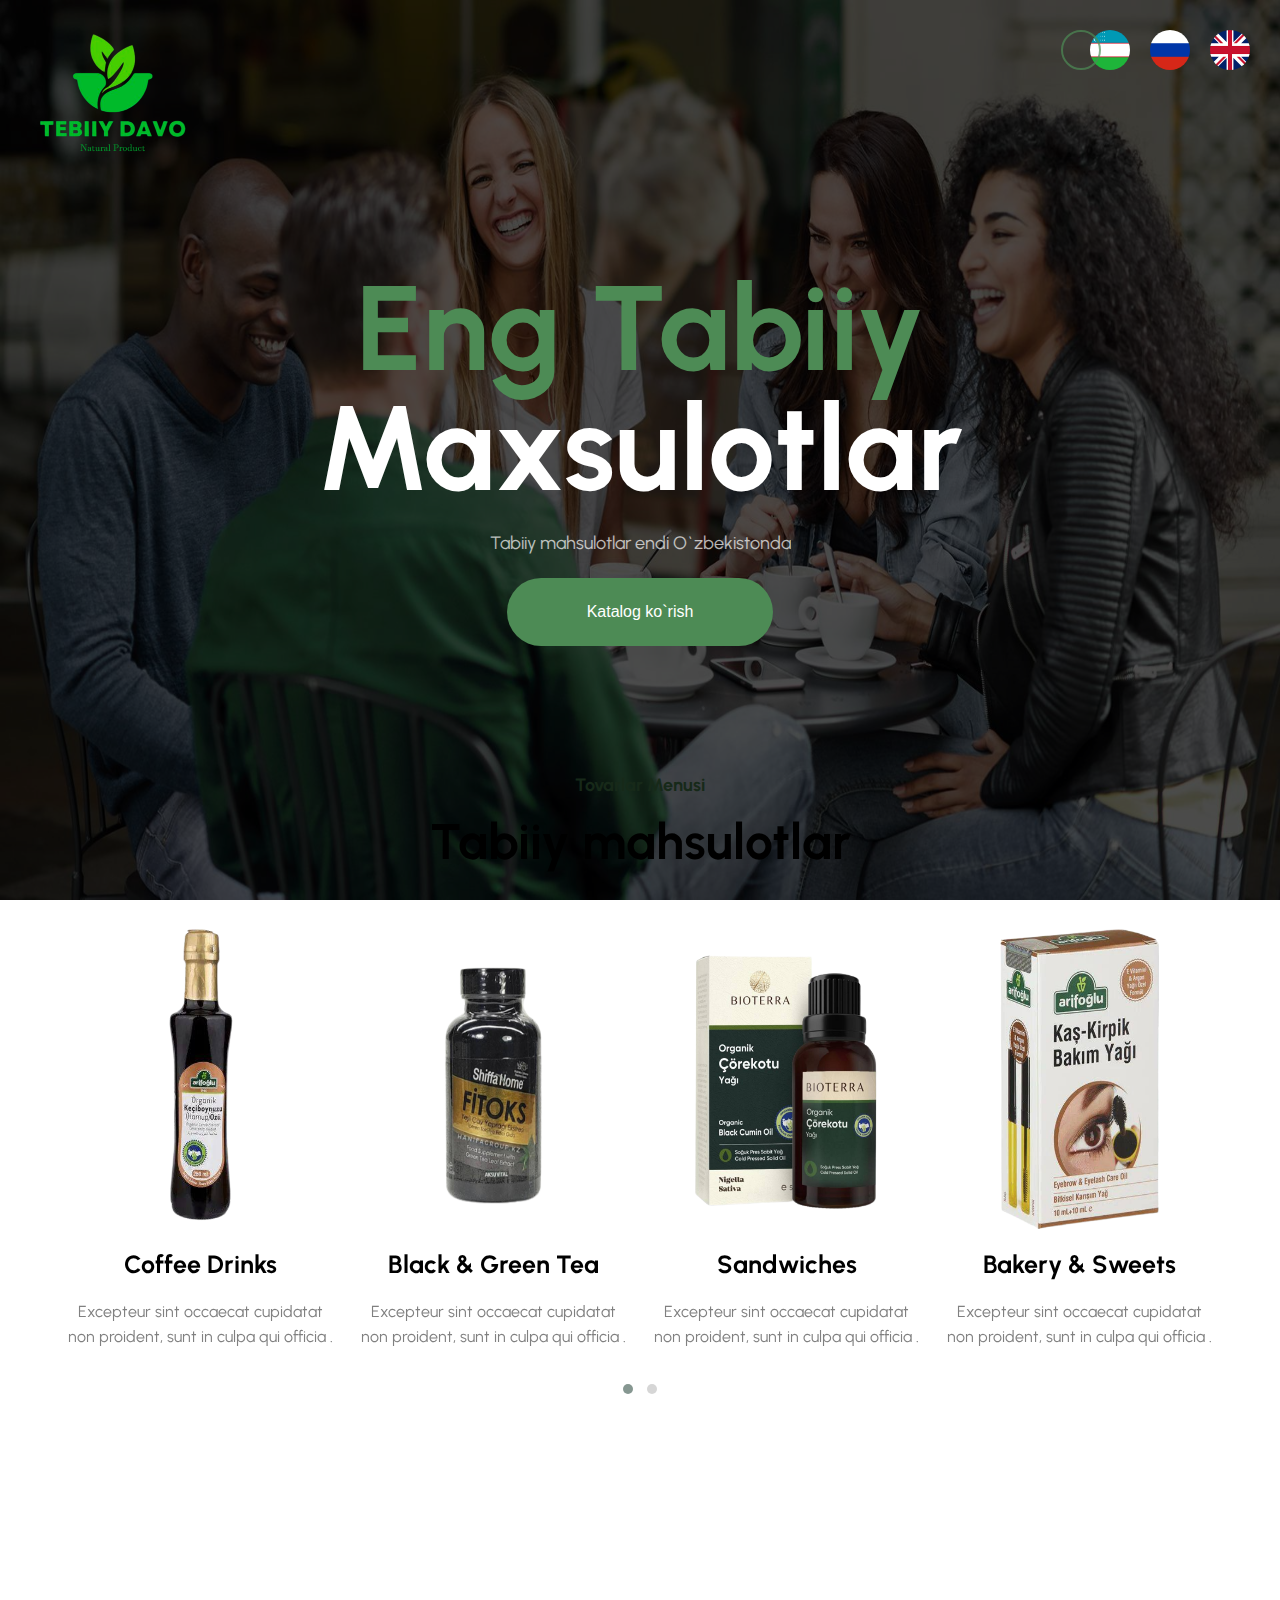
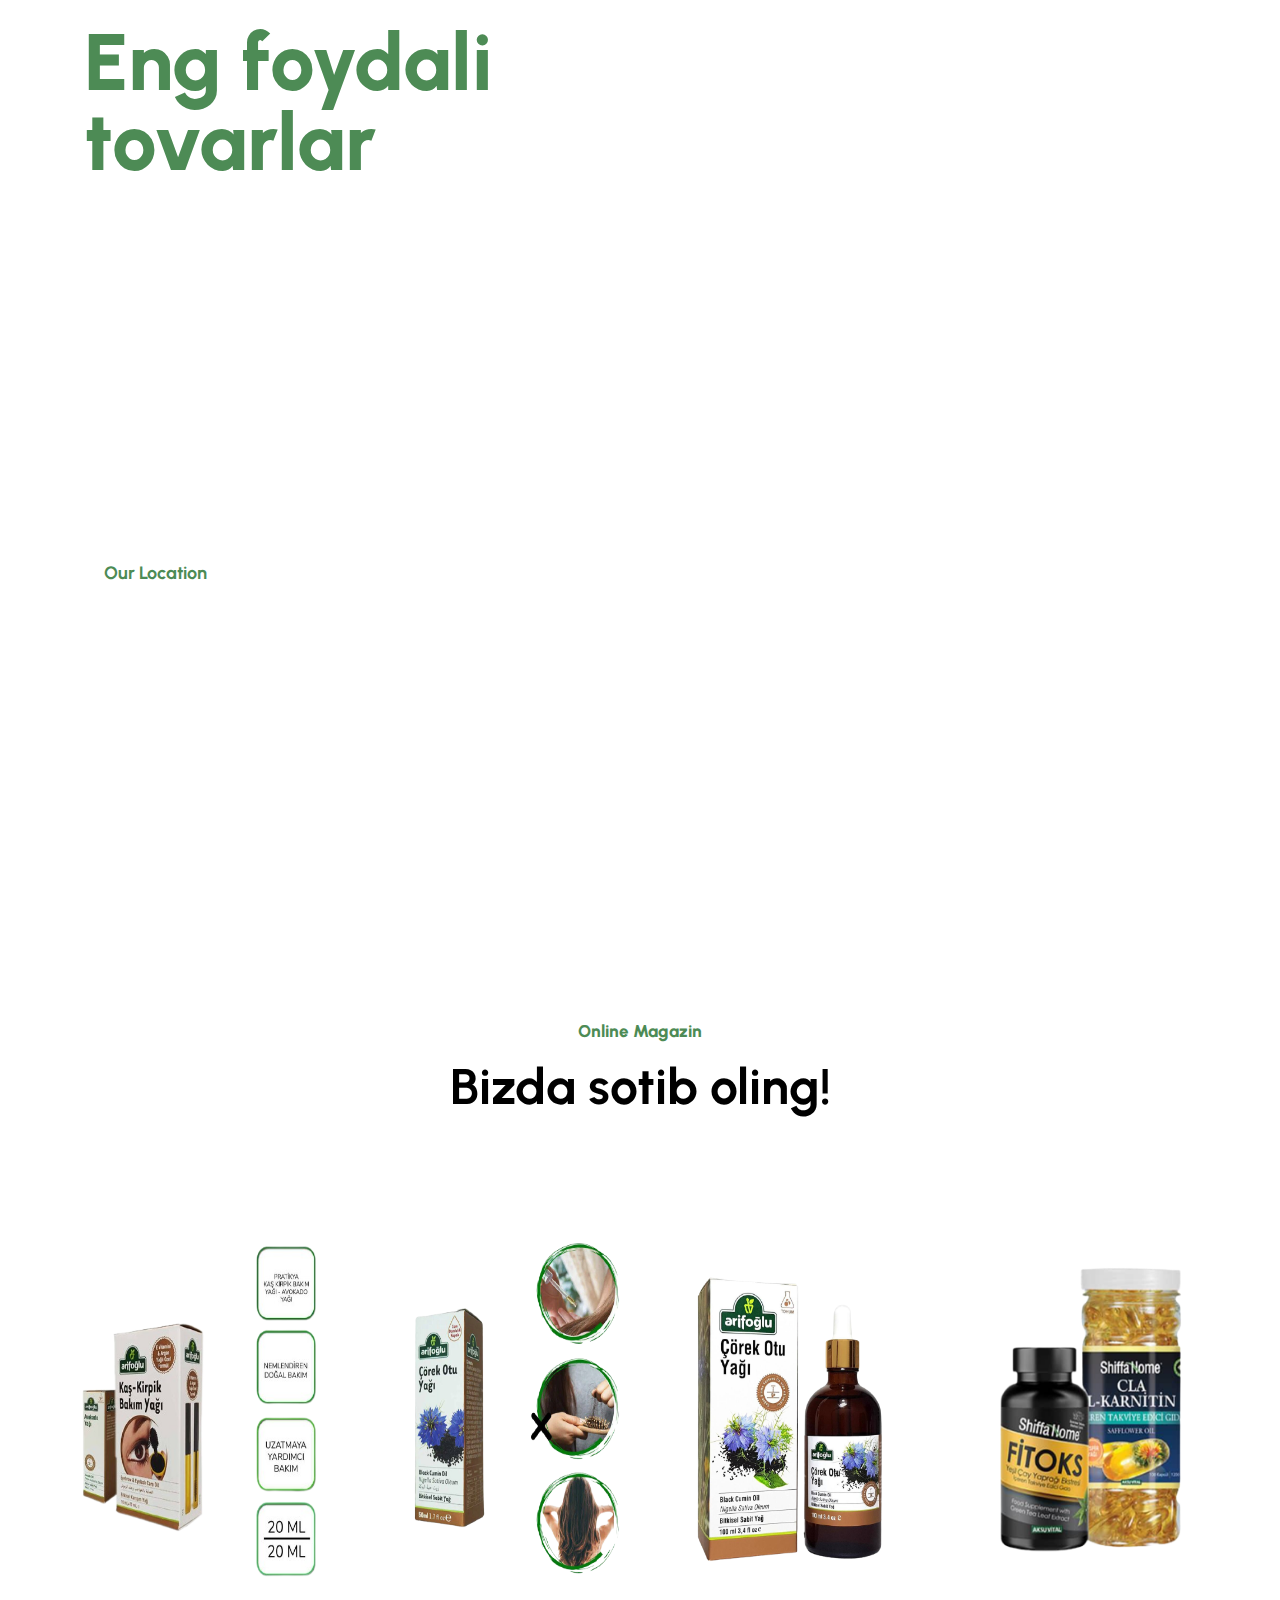
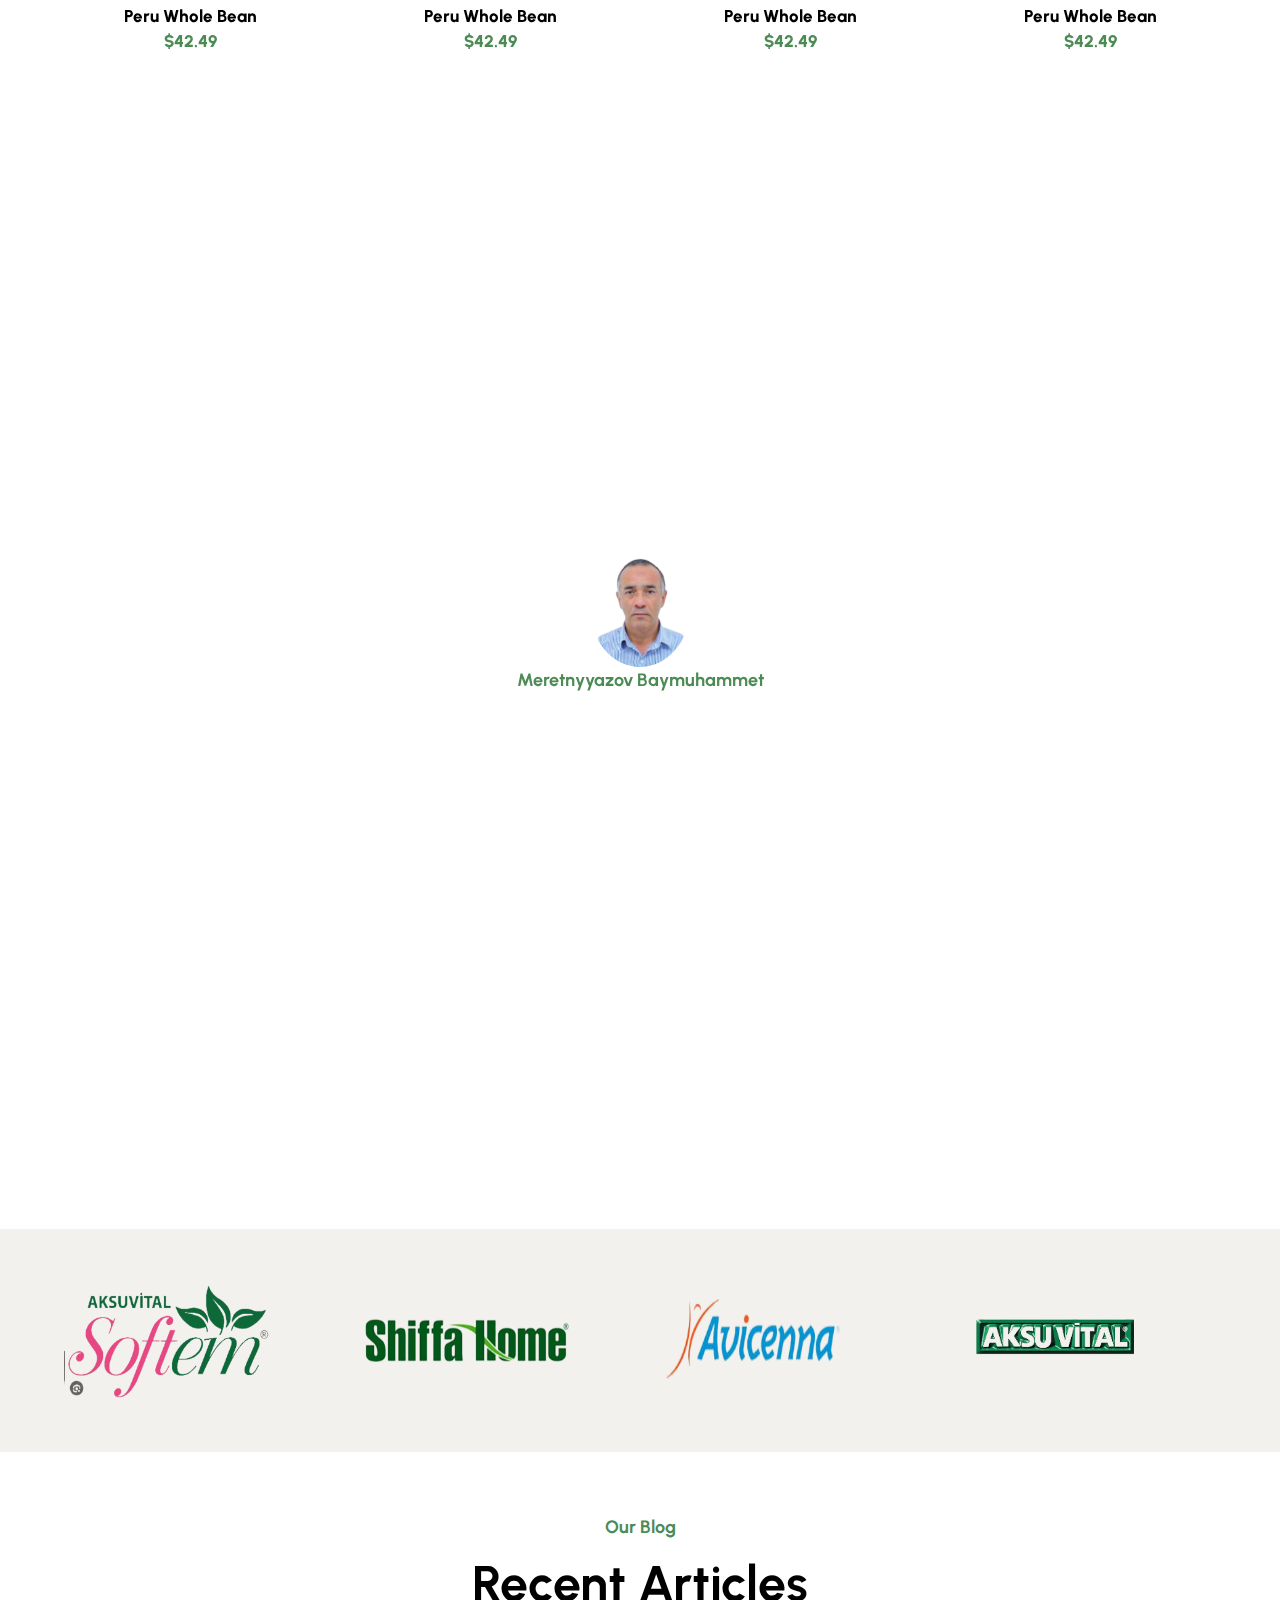
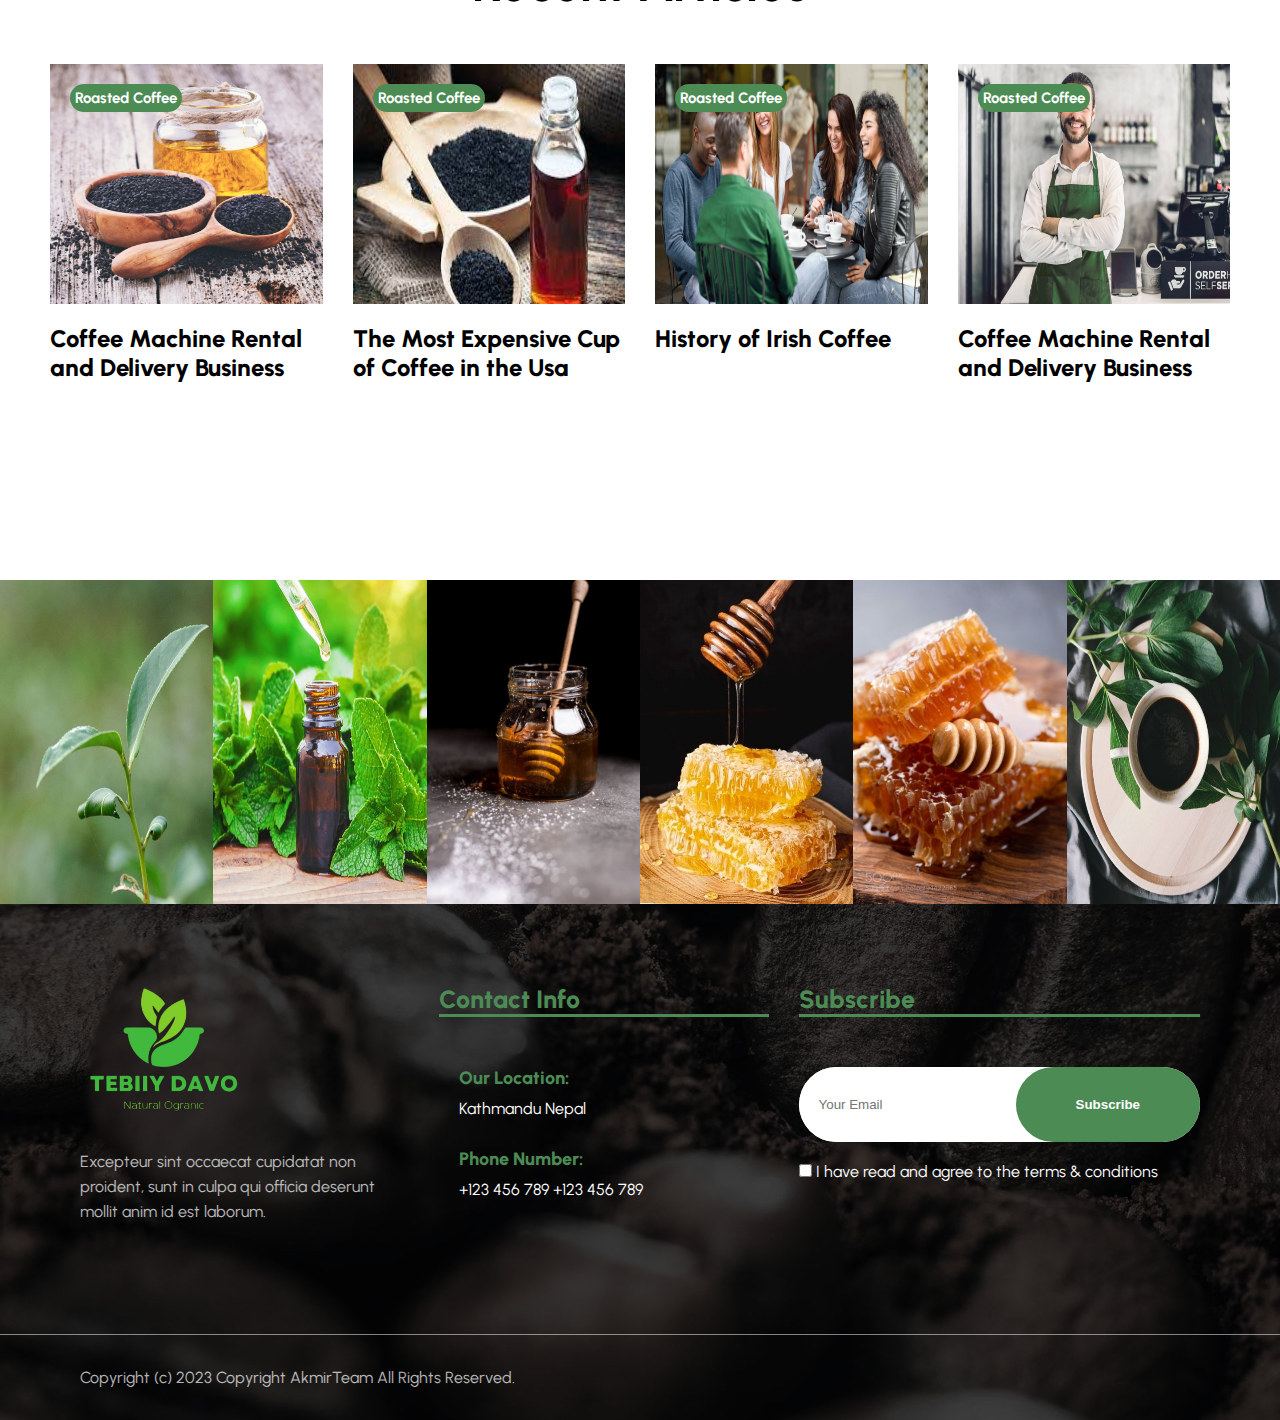
==== index.html @ 79613b0f "Add files via upload" ====
<!DOCTYPE html>
<html lang="en" dir="ltr">

<head>
    <title>Tebiiy Davo - Natural Organic</title>
    <meta name="viewport" content="width=device-width, initial-scale=1">
    <link rel="stylesheet" href="https://pro.fontawesome.com/releases/v5.10.0/css/all.css" integrity="sha384-AYmEC3Yw5cVb3ZcuHtOA93w35dYTsvhLPVnYs9eStHfGJvOvKxVfELGroGkvsg+p" crossorigin="anonymous" />
    <link rel="stylesheet" href="css/style.css">

    <!-- Owl  Carouse css -->
    <link rel="stylesheet" href="css/owl.carousel.css">
    <link rel="stylesheet" href="css/owl.theme.default.min.css">

    <!-- Owl  Carouse css -->


    <!-- jquery   -->
    <script src="js/jquery.js" charset="utf-8"></script>
    <!-- jquery   -->

    <link rel="icon" type="image/png" href="image/logo1.png">


</head>

<body>

    <section class="head">
        <div class="content flex1">


            <div class="logo">
                <img src="image/logo1.png" alt="">
            </div>

            <div class="account social_media flex">
                <a href="index.html">
                    <img src="image/uz.png" alt="">
                </a>
                <a href="ru.html">
                    <img src="image/ru.png" alt="">
                </a>
                <a href="eng.html">
                    <img src="image/eng.png" alt="">
                </a>
            </div>
        </div>
    </section>


    <header>
        <nav>
            <div id="mySidenav" class="sidenav">
                <span class="closebtn " onclick="closeNav()">&times;</span>
                <div class="menu_items">
                    <a href="#home"> Home </a>
                    <a href='#about'> About Us </a>
                    <a href='#products'> Products </a>
                    <a href='#blog'> Blog </a>
                    <a href='#contacts'> Contact </a>
                    <div class="account social_media flex">
                        <a href="index.html">
                            <img src="image/uz.png" alt="">
                        </a>
                        <a href="ru.html">
                            <img src="image/ru.png" alt="">
                        </a>
                        <a href="eng.html">
                            <img src="image/eng.png" alt="">
                        </a>
                    </div>

                </div>
            </div>
            <div class="social_media">
                <i class="fas fa-bars hamburger-icon " onclick="openNav()"></i>
            </div>
        </nav>
    </header>

    <script>
        function openNav() {
            document.getElementById("mySidenav").style.width = "250px";
        }

        function closeNav() {
            document.getElementById("mySidenav").style.width = "0";
        }
    </script>




    <section class="home" id="home">
        <div class="item">
            <div class="heading">
                <h1> <span>Eng Tabiiy</span> Maxsulotlar</h1>
                <p>Tabiiy mahsulotlar endi O`zbekistonda </p>
                <a href="#products"> <button>Katalog ko`rish</button>
                </a>
            </div>
            <div class="img">
                <img src="image/home.jpg" alt="">
            </div>
        </div>
    </section>





    <section class="menu top">
        <div class="container">
            <div class="heading">
                <h5>Tovarlar Menusi </h5>
                <h2>Tabiiy mahsulotlar </h2>
            </div>

            <div class="owl-carousel owl-theme mtop proudcts1">
                <div class="item products1">
                    <div class="img">
                        <img src="image/product1-removebg-preview.png" alt="">
                    </div>
                    <div class="text">
                        <h3>Coffee Drinks</h3>
                        <p> Excepteur sint occaecat cupidatat non proident, sunt in culpa qui officia .</p>
                    </div>
                </div>
                <div class="item">
                    <div class="img">
                        <img src="image/product2-removebg-preview.png" alt="">
                    </div>
                    <div class="text">
                        <h3>Black & Green Tea </h3>
                        <p> Excepteur sint occaecat cupidatat non proident, sunt in culpa qui officia .</p>
                    </div>
                </div>
                <div class="item">
                    <div class="img">
                        <img src="image/product3-removebg-preview.png" alt="">
                    </div>
                    <div class="text">
                        <h3>Sandwiches </h3>
                        <p> Excepteur sint occaecat cupidatat non proident, sunt in culpa qui officia .</p>
                    </div>
                </div>
                <div class="item">
                    <div class="img">
                        <img src="image/product9-removebg-preview.png" alt="">
                    </div>
                    <div class="text">
                        <h3>Bakery & Sweets </h3>
                        <p> Excepteur sint occaecat cupidatat non proident, sunt in culpa qui officia .</p>
                    </div>
                </div>
                <div class="item">
                    <div class="img">
                        <img src="image/product5-removebg-preview.png" alt="">
                    </div>
                    <div class="text">
                        <h3>Chocalate </h3>
                        <p> Excepteur sint occaecat cupidatat non proident, sunt in culpa qui officia .</p>
                    </div>
                </div>
                <div class="item">
                    <div class="img">
                        <img src="image/product6-removebg-preview.png" alt="">
                    </div>
                    <div class="text">
                        <h3>Fresh Croissants </h3>
                        <p> Excepteur sint occaecat cupidatat non proident, sunt in culpa qui officia .</p>
                    </div>
                </div>
                <div class="item">
                    <div class="img">
                        <img src="image/product7-removebg-preview.png" alt="">
                    </div>
                    <div class="text">
                        <h3>Cakes </h3>
                        <p> Excepteur sint occaecat cupidatat non proident, sunt in culpa qui officia .</p>
                    </div>
                </div>
                <div class="item">
                    <div class="img">
                        <img src="image/product8-removebg-preview.png" alt="">
                    </div>
                    <div class="text">
                        <h3>Sweet Cookies </h3>
                        <p> Excepteur sint occaecat cupidatat non proident, sunt in culpa qui officia .</p>
                    </div>
                </div>
            </div>
        </div>
    </section>


    <section class="wrapper mtop">
        <div class="container flex">
            <div class="left  ">
                <div class="heading heading2">
                    <h1> <span>Eng foydali tovarlar <br></span> Bizda hammasi organik </h1>
                    <p>Biz sizga quyidagi assortimentda taklif qilamiz: Organik qora zira yog'i, Organik zaytun moyi va boshqa ko'plab turdagi yog'lar. Turkiyadan shifobaxsh choylar va tibbiy kosmetika.
                    </p>
                    <div class="text flex">
                        <div class="icon">
                            <i class="fas fa-map-marker-alt"></i>
                        </div>
                        <div class="add">
                            <h5>Our Location</h5>
                            <label>Uzbekistan</label>
                        </div>
                    </div>
                </div>
                <!-- <div class="button">
                        <button>Read More</button>
                        <button class="btn1">Contact Us </button>
                    </div> -->
            </div>
            <div class="right">
                <img src="image/w1.png" alt="">
            </div>
        </div>
    </section>

    <section class="product mtop" id="products">
        <div class="heading">
            <h5>Online Magazin </h5>
            <h2>Bizda sotib oling!</h2>
            <p>Maecenas dapibus mattis eros, at fermentum sapien malesuada sit amet. Quisque in sollicitudin eros. Aliquam eget sapien sed orci accumsan interdum at ac mi. </p>
        </div>

        <div class="content grid mtop products2 owl-carousel">
            <div class="box">
                <div class="img">
                    <img src="image/p1-removebg-preview (1).png" alt="">
                </div>
                <div class="text">
                    <div class="rate flex">
                        <i class="fas fa-star"></i>
                        <i class="fas fa-star"></i>
                        <i class="fas fa-star"></i>
                        <i class="fas fa-star"></i>
                        <i class="fas fa-star"></i>
                    </div>
                    <h4>Peru Whole Bean</h4>
                    <h5>$42.49</h5>
                </div>
            </div>
            <div class="box">
                <div class="img">
                    <img src="image/p2-removebg-preview.png" alt="">
                </div>
                <div class="text">
                    <div class="rate flex">
                        <i class="fas fa-star"></i>
                        <i class="fas fa-star"></i>
                        <i class="fas fa-star"></i>
                        <i class="fas fa-star"></i>
                        <i class="fas fa-star"></i>
                    </div>
                    <h4>Peru Whole Bean</h4>
                    <h5>$42.49</h5>
                </div>
            </div>
            <div class="box">
                <div class="img">
                    <img src="image/p3-removebg-preview.png" alt="">
                </div>
                <div class="text">
                    <div class="rate flex">
                        <i class="fas fa-star"></i>
                        <i class="fas fa-star"></i>
                        <i class="fas fa-star"></i>
                        <i class="fas fa-star"></i>
                        <i class="fas fa-star"></i>
                    </div>
                    <h4>Peru Whole Bean</h4>
                    <h5>$42.49</h5>
                </div>
            </div>
            <div class="box">
                <div class="img">
                    <img src="image/p4-removebg-preview.png" alt="">
                </div>
                <div class="text">
                    <div class="rate flex">
                        <i class="fas fa-star"></i>
                        <i class="fas fa-star"></i>
                        <i class="fas fa-star"></i>
                        <i class="fas fa-star"></i>
                        <i class="fas fa-star"></i>
                    </div>
                    <h4>Peru Whole Bean</h4>
                    <h5>$42.49</h5>
                </div>
            </div>
            <div class="box">
                <div class="img">
                    <img src="image/p5-removebg-preview (1).png" alt="">
                </div>
                <div class="text">
                    <div class="rate flex">
                        <i class="fas fa-star"></i>
                        <i class="fas fa-star"></i>
                        <i class="fas fa-star"></i>
                        <i class="fas fa-star"></i>
                        <i class="fas fa-star"></i>
                    </div>
                    <h4>Peru Whole Bean</h4>
                    <h5>$42.49</h5>
                </div>
            </div>
            <div class="box">
                <div class="img">
                    <img src="image/p6-removebg-preview (1).png" alt="">
                </div>
                <div class="text">
                    <div class="rate flex">
                        <i class="fas fa-star"></i>
                        <i class="fas fa-star"></i>
                        <i class="fas fa-star"></i>
                        <i class="fas fa-star"></i>
                        <i class="fas fa-star"></i>
                    </div>
                    <h4>Peru Whole Bean</h4>
                    <h5>$42.49</h5>
                </div>
            </div>
            <div class="box">
                <div class="img">
                    <img src="image/p4-removebg-preview.png" alt="">
                </div>
                <div class="text">
                    <div class="rate flex">
                        <i class="fas fa-star"></i>
                        <i class="fas fa-star"></i>
                        <i class="fas fa-star"></i>
                        <i class="fas fa-star"></i>
                        <i class="fas fa-star"></i>
                    </div>
                    <h4>Peru Whole Bean</h4>
                    <h5>$42.49</h5>
                </div>
            </div>
        </div>
        <!-- <button>Online Store</button> -->
    </section>


    <!-- Owl  Carouse js file  -->
    <script src="js/jquery3.4.1.min.js" charset="utf-8"></script>
    <script src="js/owl.carousel.js" charset="utf-8"></script>
    <!-- Owl  Carouse js file  -->

    <script>
        $('.owl-carousel').owlCarousel({
            loop: true,
            margin: 20,
            nav: false,
            dots: true,
            responsive: {
                511: {
                    items: 1
                },
                768: {
                    items: 2
                },
                1000: {
                    items: 4
                }
            }
        })
    </script>



    <section class="wrapper customer mtop" id="blog">
        <div class="container">
            <div class="owl-carousel owl-carousel2 owl-theme mtop">
                <div class="items">
                    <i class="fas fa-quote-right"></i>
                    <p>Мы с вами во все времина года
                    </p>
                    <div class="img">
                        <img src="image/testimonials-removebg-preview.png" alt="">
                    </div>
                    <h5>Meretnyyazov Baymuhammet</h5>
                </div>
                <div class="items">
                    <i class="fas fa-quote-right"></i>
                    <p>Мы берем силу от приподы
                    </p>
                    <div class="img">
                        <img src="image/testimonials2.jpg" alt="">
                    </div>
                    <h5>Raxmatov Mironshox</h5>
                </div>
            </div>
        </div>
    </section>

    <script>
        $('.owl-carousel2').owlCarousel({
            loop: true,
            margin: 20,
            nav: true,
            dots: false,
            navText: ["<i class='far fa-long-arrow-alt-left'></i>", "<i class='far fa-long-arrow-alt-right'></i>"],
            items: 1
        })
    </script>


    <section class="brand" id="partners">
        <div class="container grid">
            <div class="img">
                <img src="image/partners1-removebg-preview.png" alt="">
            </div>
            <div class="img">
                <img src="image/partners2-removebg-preview.png" alt="">
            </div>
            <div class="img">
                <img src="image/partners3-removebg-preview.png" alt="">
            </div>
            <div class="img">
                <img src="image/partners4-removebg-preview.png" alt="">
            </div>

        </div>
    </section>


    <section class="blog mtop" id="about">
        <div class="heading">
            <h5>Our Blog</h5>
            <h2>Recent Articles</h2>
        </div>

        <div class="content grid">
            <div class="box">
                <div class="img">
                    <img src="image/bg4.png" alt="">
                    <span>Roasted Coffee</span>
                </div>
                <div class="text">

                    <h2>Coffee Machine Rental and Delivery Business</h2>
                </div>
            </div>
            <div class="box">
                <div class="img">
                    <img src="image/bg5.png" alt="">
                    <span>Roasted Coffee</span>
                </div>
                <div class="text">

                    <h2>The Most Expensive Cup of Coffee in the Usa</h2>
                </div>
            </div>
            <div class="box">
                <div class="img">
                    <img src="image/home.jpg" alt="">
                    <span>Roasted Coffee</span>
                </div>
                <div class="text">

                    <h2>History of Irish Coffee</h2>
                </div>
            </div>
            <div class="box">
                <div class="img">
                    <img src="image/blog3.jpg" alt="">
                    <span>Roasted Coffee</span>
                </div>
                <div class="text">

                    <h2>Coffee Machine Rental and Delivery Business</h2>
                </div>
            </div>
        </div>
        <!-- <button>Read More</button> -->
    </section>



    <section class="image top">
        <div class="content grid">
            <div class="box">
                <div class="img">
                    <img src="image/bg6.png" alt="">
                </div>
                <div class="icon">
                    <i class="fas fa-search-plus"></i>
                </div>
            </div>
            <div class="box">
                <div class="img">
                    <img src="image/bg7.png" alt="">
                </div>
                <div class="icon">
                    <i class="fas fa-search-plus"></i>
                </div>
            </div>
            <div class="box">
                <div class="img">
                    <img src="image/bg8.png" alt="">
                </div>
                <div class="icon">
                    <i class="fas fa-search-plus"></i>
                </div>
            </div>
            <div class="box">
                <div class="img">
                    <img src="image/bg9.png" alt="">
                </div>
                <div class="icon">
                    <i class="fas fa-search-plus"></i>
                </div>
            </div>
            <div class="box">
                <div class="img">
                    <img src="image/bg10.png" alt="">
                </div>
                <div class="icon">
                    <i class="fas fa-search-plus"></i>
                </div>
            </div>
            <div class="box">
                <div class="img">
                    <img src="image/a6.jpg" alt="">
                </div>
                <div class="icon">
                    <i class="fas fa-search-plus"></i>
                </div>
            </div>
        </div>
    </section>


    <footer>
        <div class="footerbg">
            <div class="content grid">
                <div class="box">
                    <div class="logo">
                        <img src="image/logo.png" alt="">
                    </div>
                    <p> Excepteur sint occaecat cupidatat non proident, sunt in culpa qui officia deserunt mollit anim id est laborum.</p>
                    <div class="icon flex">
                        <i class="fab fa-facebook-f"></i>
                        <i class="fab fa-twitter"></i>
                        <i class="fab fa-youtube"></i>
                        <i class="fab fa-instagram"></i>
                    </div>
                </div>

                <div class="box">
                    <h3>Contact Info</h3>
                    <div class="address">
                        <div class="item flex">
                            <div class="icon">
                                <i class="fas fa-map-marker-alt"></i>
                            </div>
                            <div class="text">
                                <h5>Our Location:</h5>
                                <span>Kathmandu Nepal</span>
                            </div>
                        </div>
                        <div class="item flex">
                            <div class="icon">
                                <i class="fas fa-phone-alt"></i>
                            </div>
                            <div class="text">
                                <h5>Phone Number:</h5>
                                <span>+123 456 789</span>
                                <span>+123 456 789</span>
                            </div>
                        </div>
                    </div>
                </div>

                <div class="box">
                    <h3>Subscribe</h3>

                    <div class="input flex1">
                        <input type="text" placeholder="Your Email">
                        <input type="submit" value="Subscribe" class="submit">
                    </div>
                    <div class="check">
                        <input type="checkbox">
                        <span> I have read and agree to the terms & conditions</span>
                    </div>
                </div>
            </div>


            <div class="legal">
                <p>Copyright (c) 2023 Copyright AkmirTeam All Rights Reserved.</p>
            </div>
        </div>
    </footer>
</body>

</html>

</html>
---- css/style.css ----
@import url('https://fonts.googleapis.com/css2?family=Urbanist:wght@100;200;300;400;500;600;700;800;900&display=swap');
* {
    padding: 0;
    margin: 0;
    box-sizing: border-box;
}

body {
    font-family: 'Urbanist', sans-serif;
}

a {
    text-decoration: none;
    cursor: pointer;
}

.flex1 {
    display: flex;
    justify-content: space-between;
}

.flex {
    display: flex;
}

p {
    color: grey;
    line-height: 25px;
}


/* Logo */

.logo img {
    width: 50%;
}


/*-----------head---------*/

.head {
    position: relative;
    z-index: 10;
    color: white;
}

.head .content {
    padding: 30px;
}

.head span {
    opacity: 0.7;
    margin-top: 15px;
}

.head hr {
    width: 30px;
    height: 1px;
    margin: 20px 0 0 20px;
    background: white;
    opacity: 0.7;
}

.social_media i {
    width: 40px;
    height: 40px;
    text-align: center;
    line-height: 40px;
    color: #4D8B55;
    border: 2px solid #4D8B55;
    border-radius: 50%;
    margin-left: 20px;
    opacity: 0.7;
    cursor: pointer;
    transition: 0.5s;
}

.social_media img {
    width: 40px;
    height: 40px;
    cursor: pointer;
    margin-left: 20px;
    border-radius: 50%;
}

.social_media i:hover {
    border: 2px solid #fff;
    color: white;
}


/*-----------head---------*/


/*-----------header---------*/

.sidenav {
    height: 100%;
    width: 0;
    position: fixed;
    z-index: 10000;
    top: 0;
    right: 0;
    background: #4D8B55;
    overflow-x: hidden;
    padding-top: 60px;
    transition: 0.5s;
}

.sidenav a {
    margin: 20px;
    display: block;
    color: white;
    font-size: 14px;
    text-transform: uppercase;
    font-weight: 600;
    transition: .3s;
}

.sidenav .closebtn {
    position: absolute;
    top: 13px;
    right: 32px;
    font-size: 38px;
    margin-left: 50px;
    color: white;
    cursor: pointer;
}

.sidenav a:hover {
    color: #C0212A;
}

.menu_items {
    margin-top: 20px;
}

.hamburger-icon {
    position: absolute;
    z-index: 1000;
    right: 14%;
    top: 30px;
    cursor: pointer;
    display: inherit;
}


/*-----------header---------*/


/*-----------home---------*/

.home img {
    position: absolute;
    top: 0;
    z-index: -1;
    width: 100%;
    height: 100%;
}

.home::after {
    content: "";
    position: absolute;
    top: 0;
    width: 100%;
    height: 100vh;
    background: rgba(0, 0, 0, 0.7);
    z-index: 1;
}

.home .heading {
    position: relative;
    z-index: 10;
    color: white;
    text-align: center;
    max-width: 60%;
    margin: auto;
    margin-top: 5%;
}

.heading h1 {
    font-size: 120px;
    margin-top: 20px;
    margin-bottom: 20px;
    line-height: 120px;
}

.heading h1 span {
    color: #4D8B55;
}

.heading p {
    color: white;
    line-height: 30px;
    font-size: 18px;
    opacity: 0.7;
}

.heading button a {
    text-decoration: none;
    color: white;
}

button {
    padding: 25px 80px;
    background: #4D8B55;
    border: none;
    color: white;
    border-radius: 50px;
    font-size: 16px;
    margin-top: 20px;
    transition: 0.5s;
    cursor: pointer;
}

button:hover {
    background: white;
    color: #4D8B55;
}


/*-----------home---------*/


/*-----------menu---------*/

.top {
    margin-top: 10%;
}

.mtop {
    margin-top: 5%;
}

.container {
    max-width: 90%;
    margin: auto;
}

.heading h2 {
    font-size: 50px;
    margin-top: 15px;
}

.heading h5 {
    color: #4D8B55;
    font-size: 18px;
}

.menu {
    text-align: center;
}

.menu h3 {
    font-size: 25px;
    margin-top: 20px;
    margin-bottom: 20px;
}


/*-----------menu---------*/


/*-----------wrapper---------*/

.heading2 h1 {
    font-size: 80px;
    font-weight: 800;
    line-height: 80px;
    color: white;
}

.left,
.right {
    width: 50%;
    margin: 20px;
}

.wrapper {
    color: white;
    background-image: url("../image/bg2.png");
    height: 115vh;
    background-attachment: fixed;
    background-repeat: no-repeat;
    background-size: cover;
}

.wrapper .left,
.wrapper .right {
    padding-top: 10%;
}

.wrapper .right img {
    float: right;
}

.wrapper .text {
    margin-top: 30px;
    margin-bottom: 50px;
}

.wrapper i {
    font-size: 40px;
    margin-right: 20px;
}

.wrapper .btn1 {
    margin-left: 20px;
}

.btn1 {
    background: black;
    color: white;
    transition: 0.5s;
}

.btn1:hover {
    background: white;
    color: black;
}


/*-----------wrapper---------*/


/*-----------list---------*/

.grid {
    display: grid;
    grid-template-columns: repeat(3, 1fr);
    grid-gap: 30px;
}

.list {
    background: #4D8B55;
    text-align: center;
    padding-top: 7%;
    padding-bottom: 30px;
}

.list p {
    color: black;
    font-weight: bold;
    margin-top: 20px;
}

.list .box {
    border-right: 2px solid rgba(255, 255, 255, 0.5);
    margin-top: 50px;
}

.list .box:nth-child(3),
.list .box:nth-child(6) {
    border: none;
}


/*-----------list---------*/


/*-----------menu_list---------*/

.menu_list .heading {
    text-align: center;
}

.menu_list .box {
    margin-top: 20px;
}

.menu_list img {
    width: 100px;
    height: 100px;
}

.menu_list .text {
    margin-top: 25px;
}

.menu_list p {
    margin-top: 5px;
}

.menu_list hr {
    width: 40%;
    height: 2px;
    margin-top: 5%;
    border-top: 2px dotted grey;
}

.menu_list .price h5 {
    margin-top: 20px;
}


/*-----------menu_list---------*/


/*-----------opentime---------*/

.opentime {
    height: 120vh;
}

.opentime .left,
.opentime .right {
    margin: 0;
}

.opentime .heading {
    position: relative;
}

.opentime .right h1 {
    font-size: 50px;
    line-height: 50px;
    color: white;
    margin: 0;
    text-align: center;
    margin-bottom: 30px;
    padding-top: 5%;
}

.opentime .left {
    position: relative;
}

.opentime img {
    width: 100%;
    height: 100%;
    position: absolute;
    top: 0;
    left: 0;
    z-index: -2;
}

.opentime .left::after {
    content: '';
    position: absolute;
    top: 0;
    left: 0;
    background: rgba(0, 0, 0, 0.3);
    width: 100%;
    height: 100%;
    z-index: -1;
}

.opentime .left .heading {
    position: absolute;
    top: 30%;
    padding: 0px;
    text-align: center;
}

.opentime .left .heading h1 {
    color: white;
    font-size: 80px;
}

.opentime .box {
    height: 60vh;
}

.opentime .box1,
.opentime .box2 {
    position: relative;
}

.opentime .box2 {
    background: #4D8B55;
    z-index: -1;
}

.opentime .time {
    max-width: 50%;
    margin: auto;
}

.opentime .time .day {
    margin-top: 20px;
}

.opentime .time h4 {
    font-size: 18px;
}

.opentime .time h5 {
    color: #4D8B55;
    font-size: 16px;
    font-weight: 800;
}

.opentime .time p {
    color: red;
    font-weight: 800;
}

.opentime .box2 h1 {
    font-size: 110px;
    line-height: 110px;
}

.opentime .box2 span {
    color: black;
}


/*-----------opentime---------*/


/*-----------product---------*/

.product {
    text-align: center;
    padding: 50px;
}

.product img {
    width: 100%;
    height: 100%;
}

.product .grid {
    grid-template-columns: repeat(4, 1fr);
}

.product .flex {
    justify-content: center;
    margin: 5px;
}

.product .flex i {
    margin: 5px;
    font-size: 12px;
    color: #f4c402;
}

.product h5,
.product h4 {
    font-weight: 800;
    font-size: 17px;
    margin: 5px;
}

.product h5 {
    color: #4D8B55;
}


/*-----------product---------*/


/*-----------customer---------*/

.customer {
    background-image: url("../image/bg3-photoaidcom-darken.png");
    /* background-color: rgba(0, 0, 0, 0.5); */
    /* Цвет темного слоя и его непрозрачность */
}

.customer::before {
    content: "";
    background-color: rgba(0, 0, 0, 0.5);
    /* Цвет темного слоя и его непрозрачность */
    z-index: -1;
    /* Поместите слой под фоновое изображение */
}

.customer .container {
    max-width: 70%;
    margin: auto;
    text-align: center;
}

.customer .items {
    padding-top: 20%;
}

.proudcts1 .img img {
    width: 50px;
    height: 300px;
}

.products2 .img img {
    height: 350px;
}

.customer i {
    font-size: 50px;
    color: #4D8B55;
}

.customer p {
    font-size: 22px;
    color: white;
    font-style: italic;
    line-height: 35px;
    margin: 30px;
    font-weight: 500;
}

.customer .img {
    width: 100px;
    height: 100px;
    border-radius: 50%;
    margin: auto;
}

.customer img {
    border-radius: 50%;
    margin-top: 50px;
}

.customer h5 {
    color: #4D8B55;
    font-size: 18px;
    margin-top: 20px;
}

.owl-nav i {
    font-size: 50px;
    color: white;
}

.owl-prev,
.owl-next {
    position: absolute;
    top: 50%;
}

.owl-prev {
    left: -10%;
}

.owl-next {
    right: -10%;
}


/*-----------customer---------*/


/*-----------brand---------*/

.brand {
    background: #F2F1ED;
    padding-top: 50px;
    padding-bottom: 50px;
}

.brand .grid {
    grid-template-columns: repeat(4, 2fr);
}

.brand img {
    width: 80%;
    height: 100%;
    transition: 0.5s;
}

.brand img:hover {
    transform: scale(1.1);
}


/*-----------brand---------*/


/*-----------blog---------*/

.blog {
    text-align: center;
}

.blog .grid {
    grid-template-columns: repeat(4, 1fr);
    padding: 50px;
    text-align: left;
}

.blog .img {
    width: 100%;
    height: 240px;
    transition: 0.5s;
    overflow: hidden;
    position: relative;
}

.blog img {
    width: 100%;
    height: 100%;
    transition: 0.5s;
}

.blog img:hover {
    transform: scale(1.2);
}

.blog span {
    position: absolute;
    top: 0;
    left: 0;
    background: #4D8B55;
    color: white;
    margin: 20px;
    padding: 5px;
    border-radius: 50px;
    font-size: 15px;
    font-weight: bold;
}

.blog .text {
    margin-top: 20px;
    margin-bottom: 20px;
}

.blog .text i {
    color: #4D8B55;
    margin-right: 10px;
}

.blog .text label {
    font-weight: bold;
    color: grey;
    margin-right: 20px;
    font-size: 12px;
}

.blog .text h2 {
    letter-spacing: 0;
    font-weight: 800;
    margin-top: 10px;
    transition: 0.5s;
    cursor: pointer;
}

.blog .text:hover {
    color: #4D8B55;
}


/*-----------blog---------*/


/*-----------image---------*/

.image .grid {
    grid-template-columns: repeat(6, 1fr);
    grid-gap: 0;
}

.image .box {
    position: relative;
    transition: 0.5s;
    cursor: pointer;
}

.image .img {
    width: 100%;
    height: 100%;
    overflow: hidden;
}

.image img {
    width: 100%;
    height: 100%;
    transition: 0.5s;
}

.image img:hover {
    transform: scale(1.2);
}

.image .icon i {
    width: 50px;
    height: 50px;
    background: #4D8B55;
    line-height: 50px;
    text-align: center;
    border-radius: 50%;
    color: white;
    position: absolute;
    top: 40%;
    left: 40%;
    opacity: 0;
}

.image .box:hover .icon i {
    opacity: 1;
}


/*-----------image---------*/


/*-----------footer---------*/

footer {
    background-image: url("../image/w2.jpg");
    background-position: center;
    background-size: cover;
    position: relative;
    z-index: 2;
    color: white;
}

.footerbg {
    background: rgba(0, 0, 0, 0.5);
}

footer .content {
    padding: 80px;
}

footer h3 {
    color: #4D8B55;
    font-size: 25px;
    font-weight: 800;
    border-bottom: 3px solid #4D8B55;
    margin-bottom: 50px;
}

footer p {
    margin-top: 20px;
    color: white;
    opacity: 0.7;
    margin-bottom: 30px;
}

footer .icon i {
    color: #4D8B55;
    margin-right: 30px;
}

footer .address .item {
    margin-bottom: 30px;
}

footer .address i {
    font-size: 25px;
    margin-right: 20px;
}

footer .address h5 {
    color: #4D8B55;
    font-size: 18px;
    font-weight: 800;
    margin-bottom: 10px;
}

footer .input {
    background: white;
    border-radius: 50px;
    margin-bottom: 20px;
}

footer input {
    border: none;
    outline: none;
    border-radius: 50px;
    padding: 20px;
}

footer .submit {
    background: #4D8B55;
    padding: 30px 60px;
    color: white;
    font-weight: 800;
    border-radius: 50px;
}

.legal {
    border-top: 1px solid rgba(255, 255, 255, 0.5);
}

.legal p {
    margin: 0;
    padding: 30px 0px 30px 80px;
}


/*-----------footer---------*/

@media only screen and (max-width:768px) {
    /*----------------head---------*/
    .opentime .left,
    .wrapper .right,
    .head .social_media {
        display: none
    }
    .heading h1 {
        font-size: 40px;
        line-height: 80px;
    }
    /*----------------head---------*/
    /*----------------menu---------*/
    .menu {
        margin-top: 50%;
    }
    /*----------------menu---------*/
    /*----------------wrapper---------*/
    .left,
    .right {
        width: 100%;
    }
    .opentime,
    .menu_list .content,
    .wrapper .container {
        flex-direction: column;
    }
    .wrapper {
        background-position: right;
    }
    /*----------------wrapper---------*/
    /*----------------list---------*/
    .image .grid,
    .blog .grid,
    .brand .grid,
    .product .grid,
    .grid {
        grid-template-columns: repeat(2, 1fr);
    }
    .list .box {
        border: none;
    }
    /*----------------list---------*/
    /*----------------footer---------*/
    footer .grid {
        grid-template-columns: repeat(1, 1fr);
    }
    footer .content {
        padding: 10px;
    }
    button {
        padding: 15px 60px;
    }
    .logo img {
        width: 20%;
    }
    .social_media a {
        margin: 0;
    }
    .home img {
        height: 75vh;
    }
    .home::after {
        height: 75vh;
    }
    /*----------------footer---------*/
}
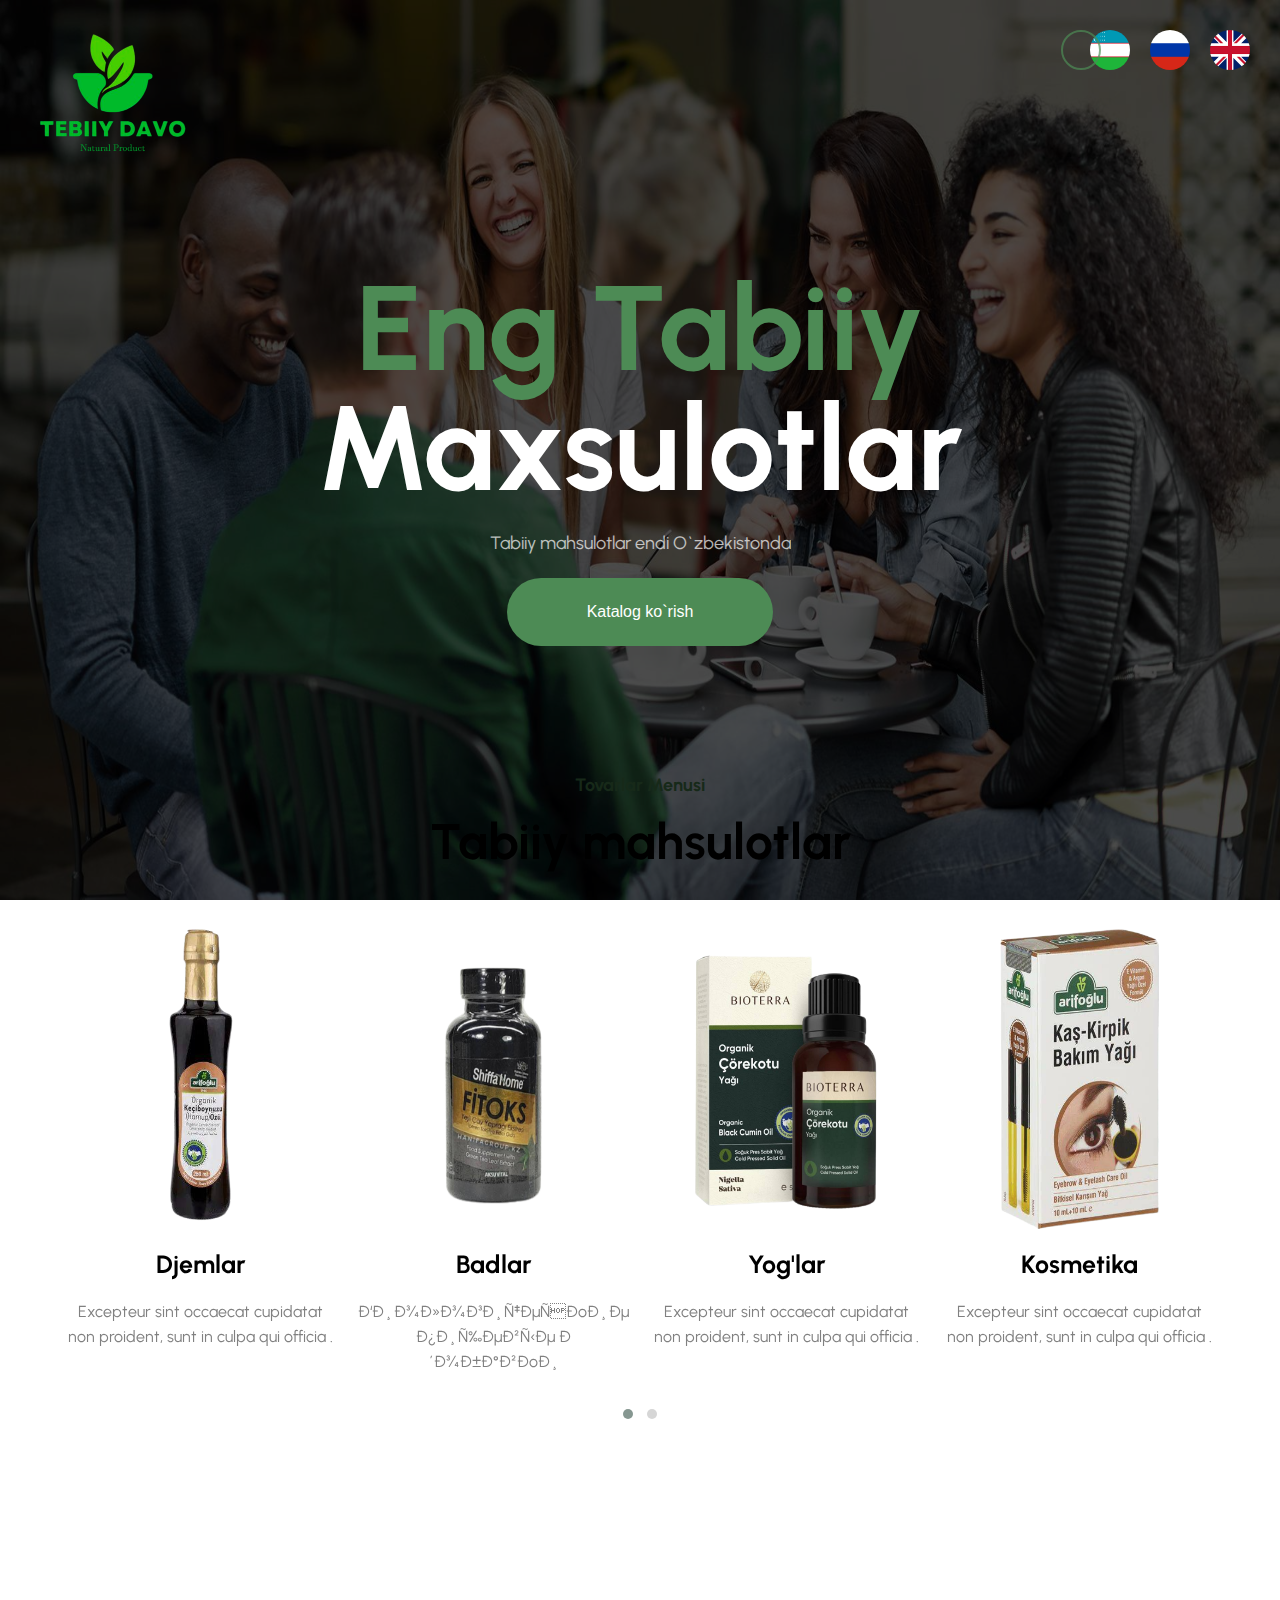
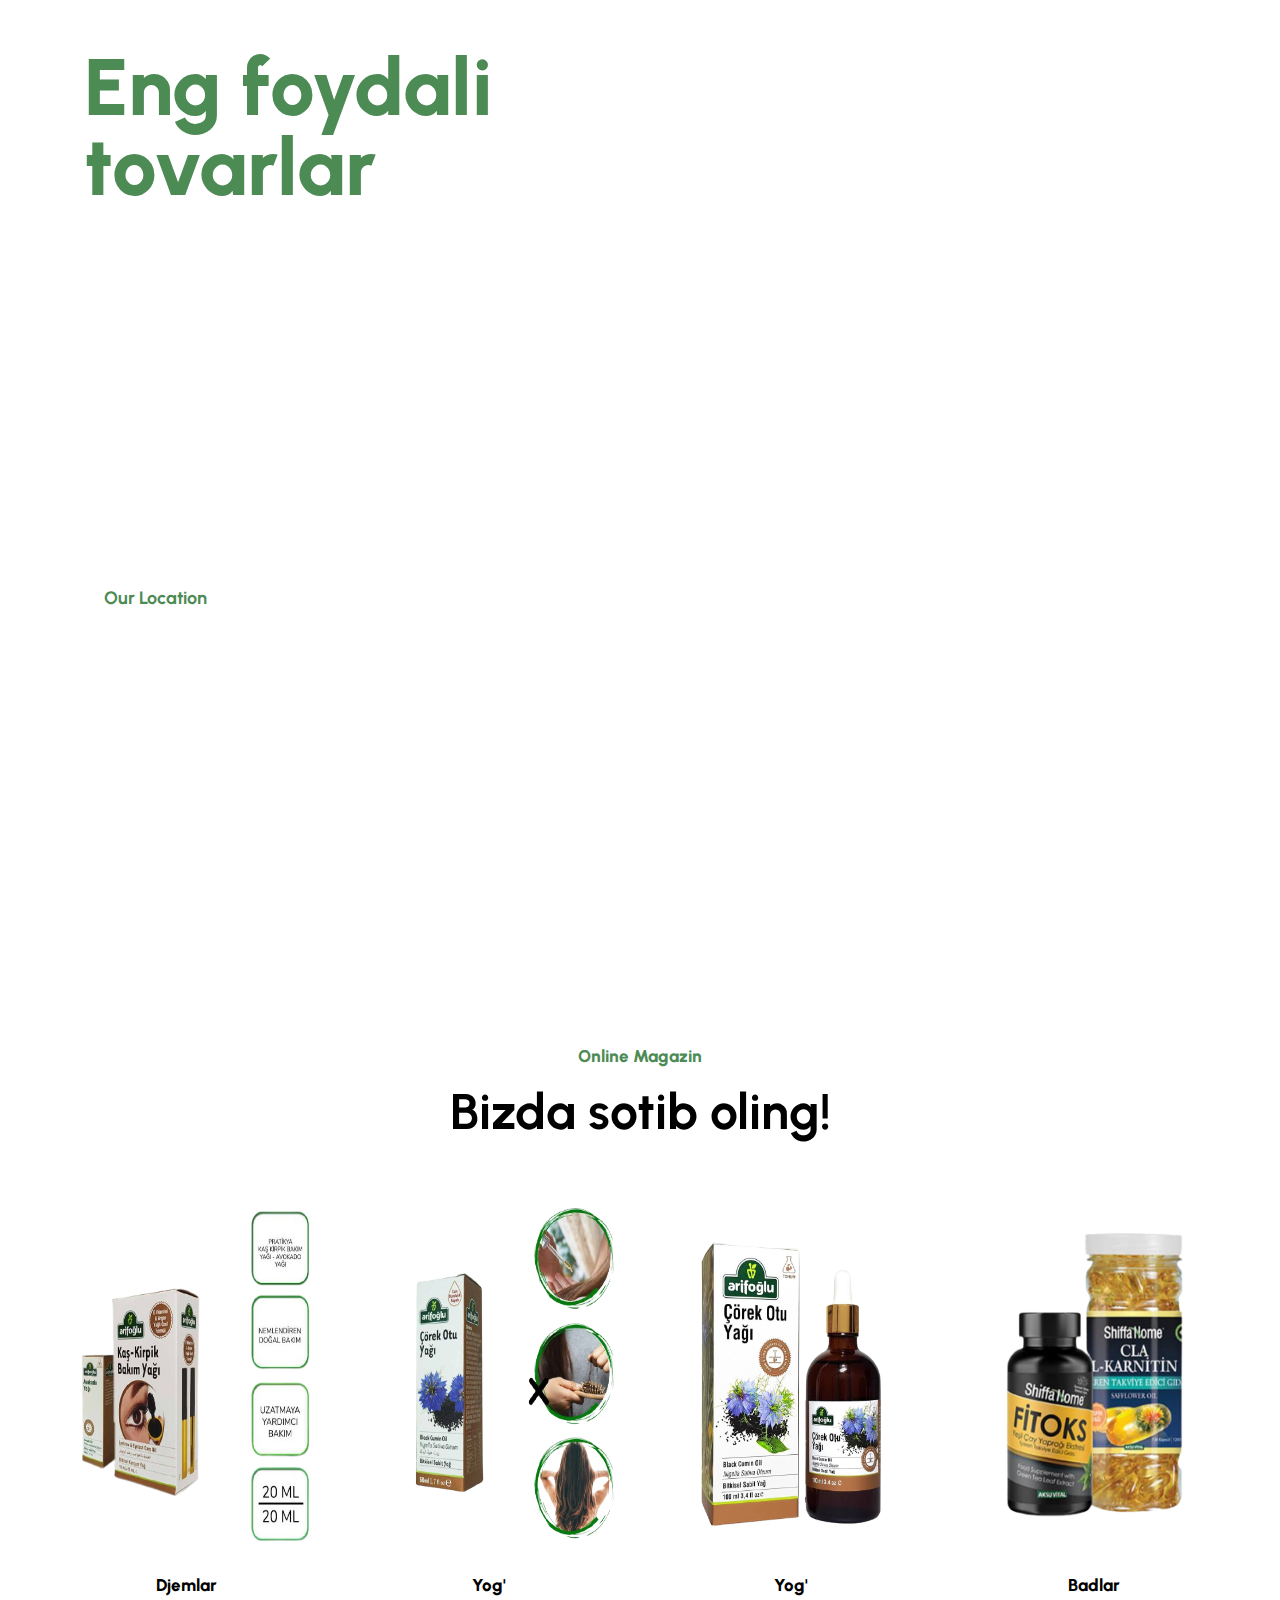
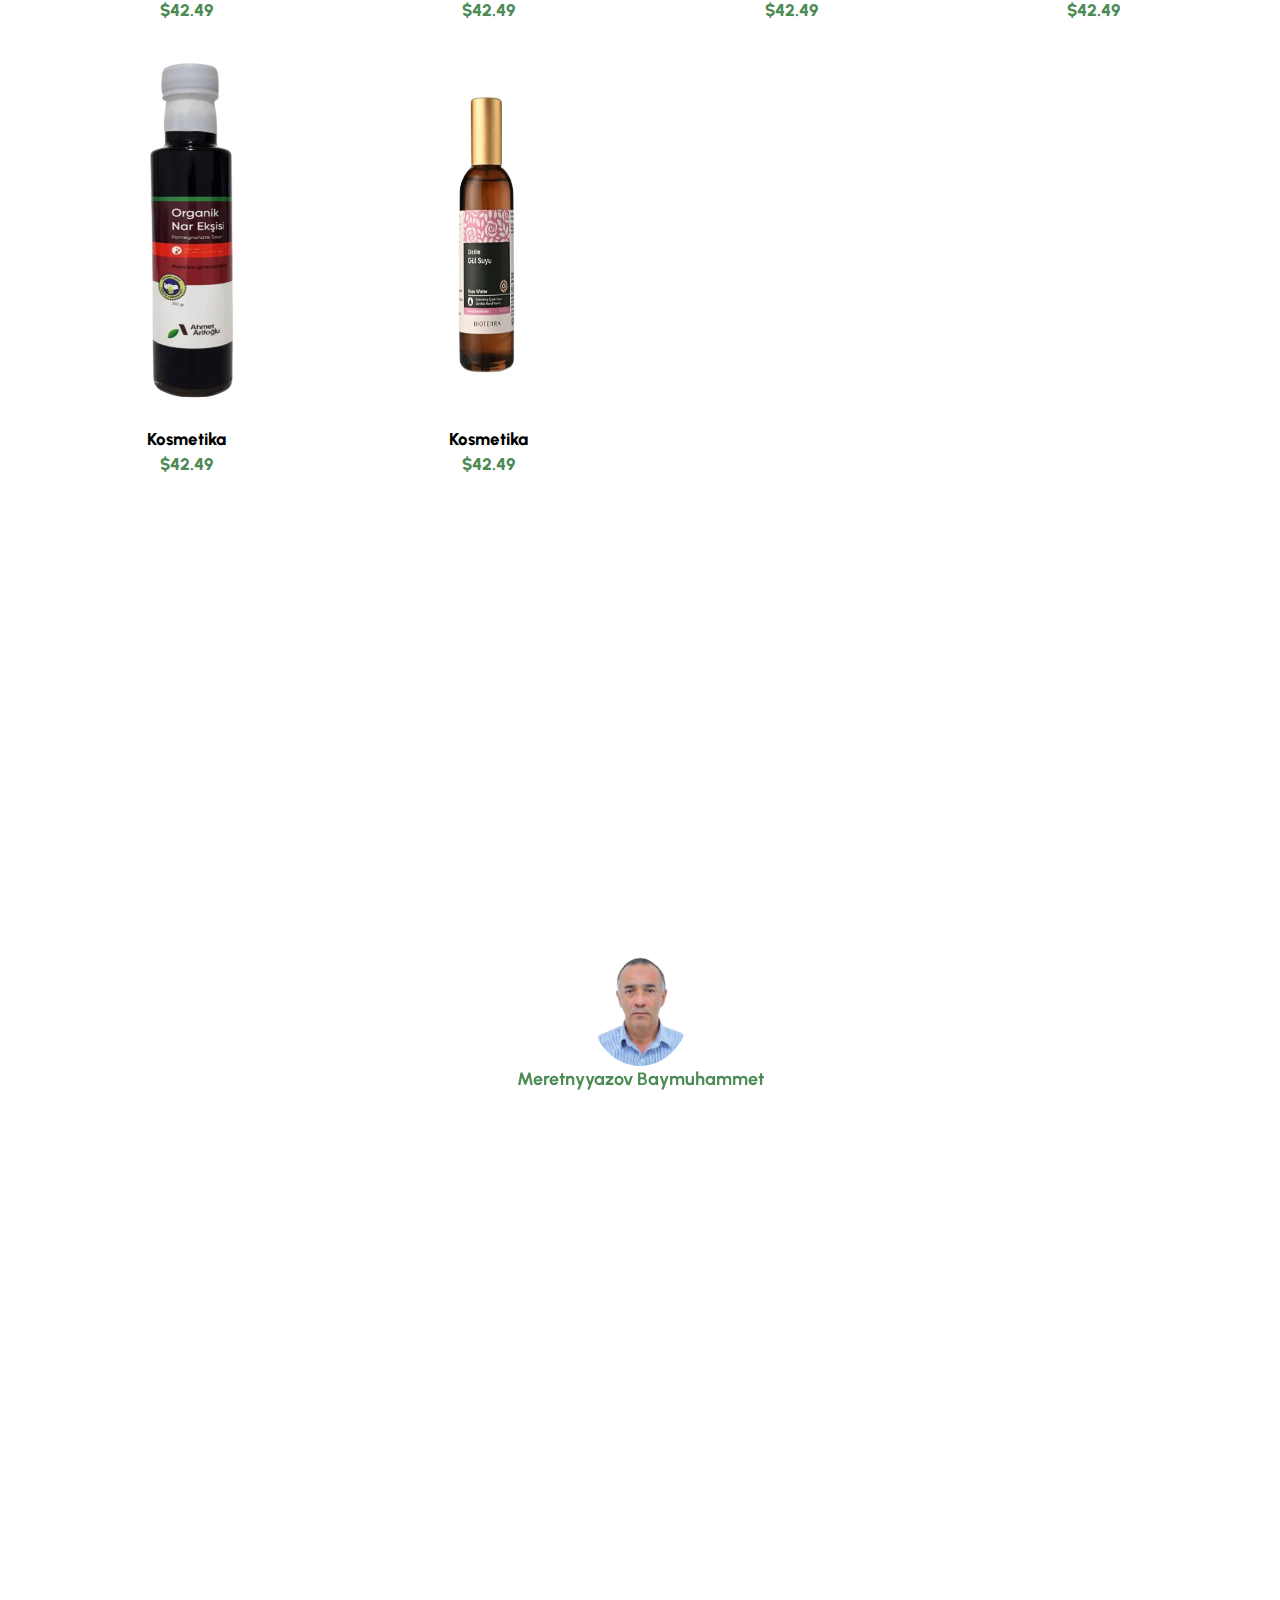
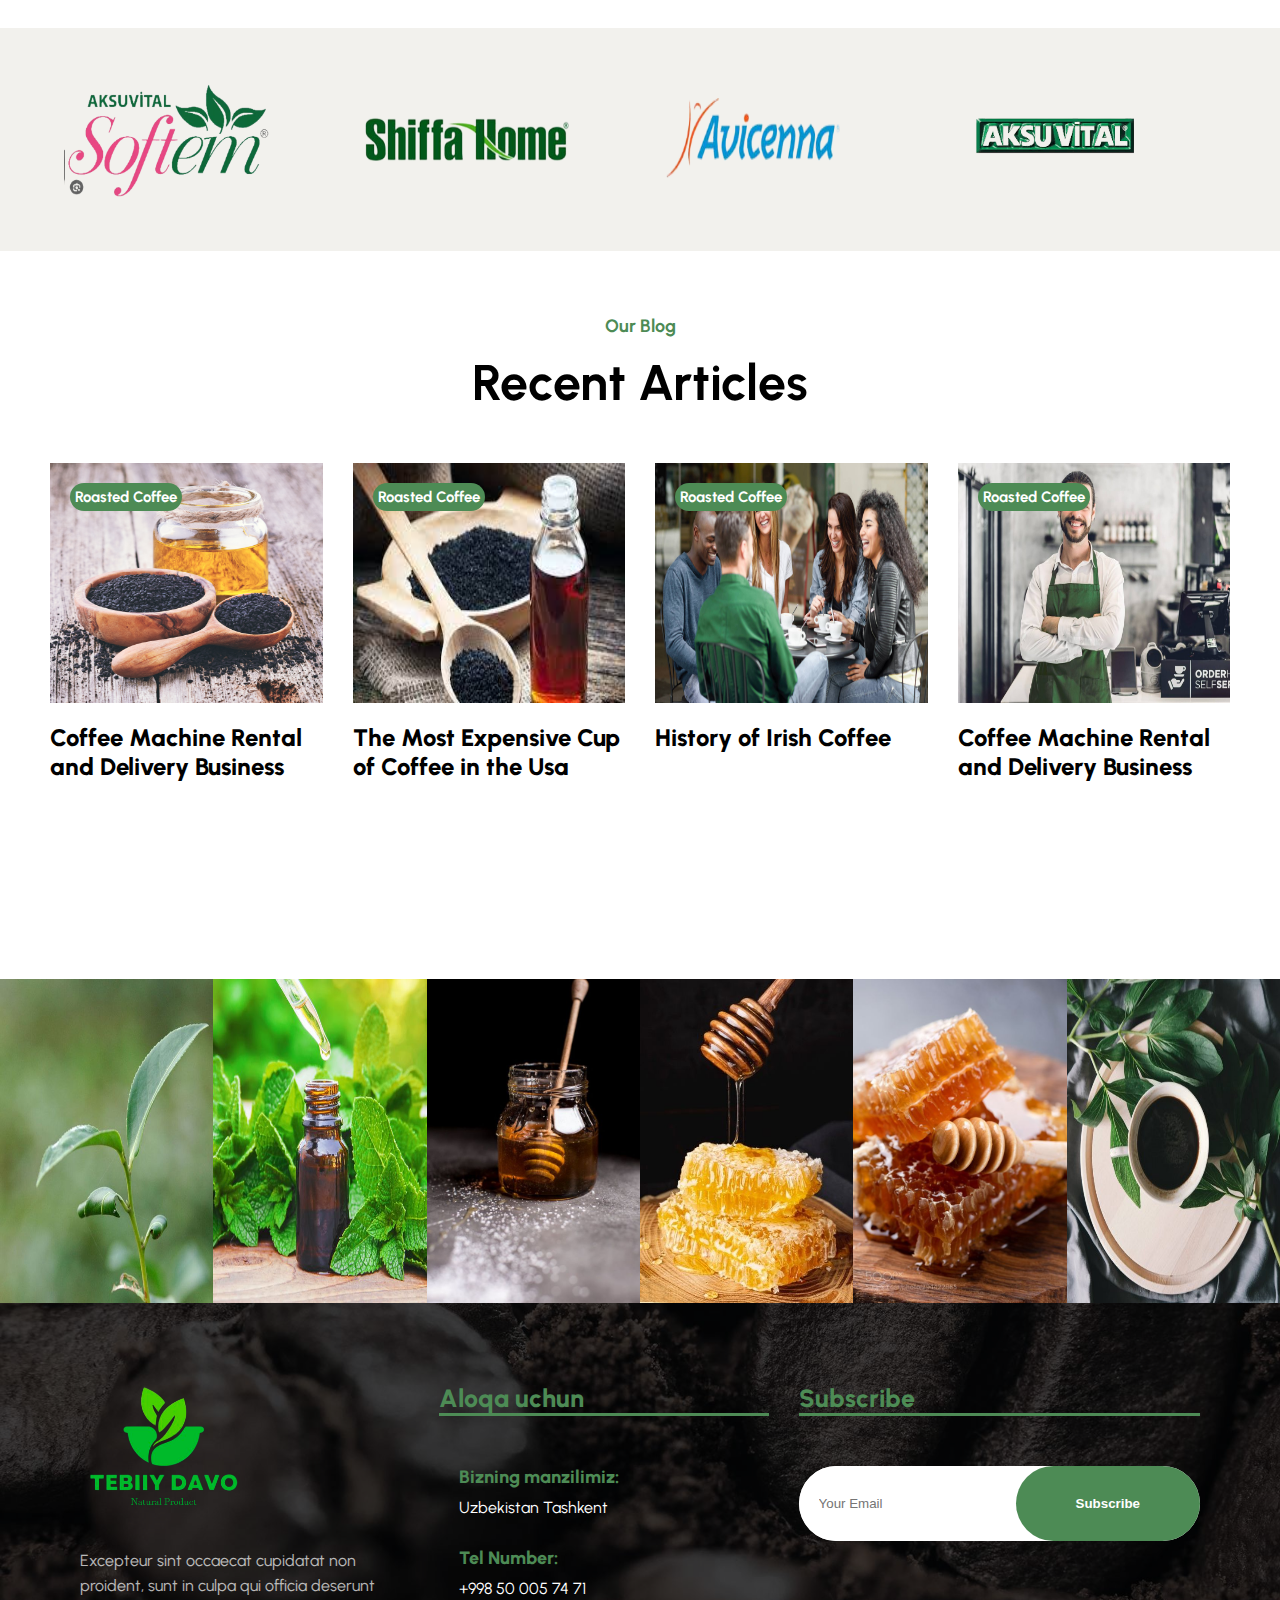
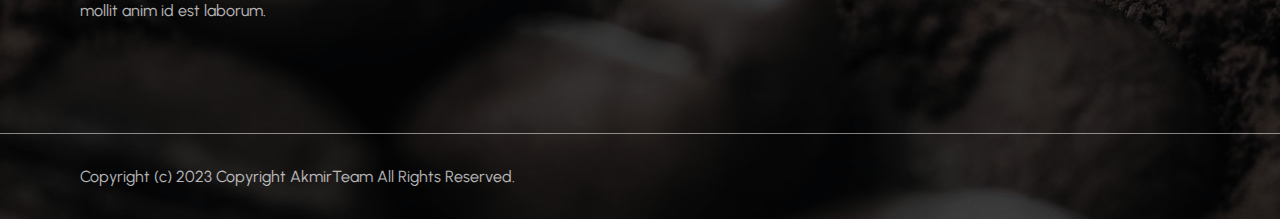
==== commit c97aeccc: "Add files via upload" ====
--- a/index.html
+++ b/index.html
@@ -93,7 +93,7 @@
 
     <section class="home" id="home">
         <div class="item">
-            <div class="heading">
+            <div class="heading test">
                 <h1> <span>Eng Tabiiy</span> Maxsulotlar</h1>
                 <p>Tabiiy mahsulotlar endi O`zbekistonda </p>
                 <a href="#products"> <button>Katalog ko`rish</button>
@@ -122,7 +122,7 @@
                         <img src="image/product1-removebg-preview.png" alt="">
                     </div>
                     <div class="text">
-                        <h3>Coffee Drinks</h3>
+                        <h3>Djemlar</h3>
                         <p> Excepteur sint occaecat cupidatat non proident, sunt in culpa qui officia .</p>
                     </div>
                 </div>
@@ -131,61 +131,61 @@
                         <img src="image/product2-removebg-preview.png" alt="">
                     </div>
                     <div class="text">
-                        <h3>Black & Green Tea </h3>
+                        <h3>Badlar </h3>
+                        <p> Биологические пищевые добавки</p>
+                    </div>
+                </div>
+                <div class="item">
+                    <div class="img">
+                        <img src="image/product3-removebg-preview.png" alt="">
+                    </div>
+                    <div class="text">
+                        <h3>Yog'lar </h3>
                         <p> Excepteur sint occaecat cupidatat non proident, sunt in culpa qui officia .</p>
                     </div>
                 </div>
                 <div class="item">
                     <div class="img">
-                        <img src="image/product3-removebg-preview.png" alt="">
-                    </div>
-                    <div class="text">
-                        <h3>Sandwiches </h3>
+                        <img src="image/product9-removebg-preview.png" alt="">
+                    </div>
+                    <div class="text">
+                        <h3>Kosmetika </h3>
                         <p> Excepteur sint occaecat cupidatat non proident, sunt in culpa qui officia .</p>
                     </div>
                 </div>
                 <div class="item">
                     <div class="img">
-                        <img src="image/product9-removebg-preview.png" alt="">
-                    </div>
-                    <div class="text">
-                        <h3>Bakery & Sweets </h3>
+                        <img src="image/product5-removebg-preview.png" alt="">
+                    </div>
+                    <div class="text">
+                        <h3>Kosmetika </h3>
                         <p> Excepteur sint occaecat cupidatat non proident, sunt in culpa qui officia .</p>
                     </div>
                 </div>
                 <div class="item">
                     <div class="img">
-                        <img src="image/product5-removebg-preview.png" alt="">
-                    </div>
-                    <div class="text">
-                        <h3>Chocalate </h3>
+                        <img src="image/product6-removebg-preview.png" alt="">
+                    </div>
+                    <div class="text">
+                        <h3>Yog'lar </h3>
                         <p> Excepteur sint occaecat cupidatat non proident, sunt in culpa qui officia .</p>
                     </div>
                 </div>
                 <div class="item">
                     <div class="img">
-                        <img src="image/product6-removebg-preview.png" alt="">
-                    </div>
-                    <div class="text">
-                        <h3>Fresh Croissants </h3>
+                        <img src="image/product7-removebg-preview.png" alt="">
+                    </div>
+                    <div class="text">
+                        <h3>Kosmetika </h3>
                         <p> Excepteur sint occaecat cupidatat non proident, sunt in culpa qui officia .</p>
                     </div>
                 </div>
                 <div class="item">
                     <div class="img">
-                        <img src="image/product7-removebg-preview.png" alt="">
-                    </div>
-                    <div class="text">
-                        <h3>Cakes </h3>
-                        <p> Excepteur sint occaecat cupidatat non proident, sunt in culpa qui officia .</p>
-                    </div>
-                </div>
-                <div class="item">
-                    <div class="img">
                         <img src="image/product8-removebg-preview.png" alt="">
                     </div>
                     <div class="text">
-                        <h3>Sweet Cookies </h3>
+                        <h3>Kosmetika </h3>
                         <p> Excepteur sint occaecat cupidatat non proident, sunt in culpa qui officia .</p>
                     </div>
                 </div>
@@ -222,14 +222,13 @@
         </div>
     </section>
 
-    <section class="product mtop" id="products">
+    <section class="product mtop " id="products">
         <div class="heading">
             <h5>Online Magazin </h5>
             <h2>Bizda sotib oling!</h2>
-            <p>Maecenas dapibus mattis eros, at fermentum sapien malesuada sit amet. Quisque in sollicitudin eros. Aliquam eget sapien sed orci accumsan interdum at ac mi. </p>
-        </div>
-
-        <div class="content grid mtop products2 owl-carousel">
+        </div>
+
+        <div class="content grid mtop products2">
             <div class="box">
                 <div class="img">
                     <img src="image/p1-removebg-preview (1).png" alt="">
@@ -242,7 +241,7 @@
                         <i class="fas fa-star"></i>
                         <i class="fas fa-star"></i>
                     </div>
-                    <h4>Peru Whole Bean</h4>
+                    <h4>Djemlar</h4>
                     <h5>$42.49</h5>
                 </div>
             </div>
@@ -258,7 +257,7 @@
                         <i class="fas fa-star"></i>
                         <i class="fas fa-star"></i>
                     </div>
-                    <h4>Peru Whole Bean</h4>
+                    <h4>Yog'</h4>
                     <h5>$42.49</h5>
                 </div>
             </div>
@@ -274,7 +273,7 @@
                         <i class="fas fa-star"></i>
                         <i class="fas fa-star"></i>
                     </div>
-                    <h4>Peru Whole Bean</h4>
+                    <h4>Yog'</h4>
                     <h5>$42.49</h5>
                 </div>
             </div>
@@ -290,7 +289,7 @@
                         <i class="fas fa-star"></i>
                         <i class="fas fa-star"></i>
                     </div>
-                    <h4>Peru Whole Bean</h4>
+                    <h4>Badlar</h4>
                     <h5>$42.49</h5>
                 </div>
             </div>
@@ -306,7 +305,7 @@
                         <i class="fas fa-star"></i>
                         <i class="fas fa-star"></i>
                     </div>
-                    <h4>Peru Whole Bean</h4>
+                    <h4>Kosmetika</h4>
                     <h5>$42.49</h5>
                 </div>
             </div>
@@ -322,27 +321,30 @@
                         <i class="fas fa-star"></i>
                         <i class="fas fa-star"></i>
                     </div>
-                    <h4>Peru Whole Bean</h4>
+                    <h4>Kosmetika</h4>
                     <h5>$42.49</h5>
                 </div>
             </div>
-            <div class="box">
-                <div class="img">
-                    <img src="image/p4-removebg-preview.png" alt="">
-                </div>
-                <div class="text">
-                    <div class="rate flex">
-                        <i class="fas fa-star"></i>
-                        <i class="fas fa-star"></i>
-                        <i class="fas fa-star"></i>
-                        <i class="fas fa-star"></i>
-                        <i class="fas fa-star"></i>
-                    </div>
-                    <h4>Peru Whole Bean</h4>
-                    <h5>$42.49</h5>
-                </div>
-            </div>
-        </div>
+        </div>
+
+
+        <script>
+            // Получаем ссылку на элемент
+            const element = document.querySelector('.products2');
+            6
+            // Функция для обработки изменения размера окна
+            function checkWindowSize() {
+                if (window.innerWidth < 768) {
+                    element.classList.add('owlowl-carousel'); // Убираем класс
+                } else {
+                    element.classList.add('owlowl-carousel'); // Добавляем класс, если его нет
+                }
+            }
+
+            // Вызываем функцию при загрузке страницы и при изменении размера окна
+            window.addEventListener('load', checkWindowSize);
+            window.addEventListener('resize', checkWindowSize);
+        </script>
         <!-- <button>Online Store</button> -->
     </section>
 
@@ -372,8 +374,6 @@
         })
     </script>
 
-
-
     <section class="wrapper customer mtop" id="blog">
         <div class="container">
             <div class="owl-carousel owl-carousel2 owl-theme mtop">
@@ -410,7 +410,6 @@
         })
     </script>
 
-
     <section class="brand" id="partners">
         <div class="container grid">
             <div class="img">
@@ -429,7 +428,6 @@
         </div>
     </section>
 
-
     <section class="blog mtop" id="about">
         <div class="heading">
             <h5>Our Blog</h5>
@@ -481,8 +479,6 @@
         <!-- <button>Read More</button> -->
     </section>
 
-
-
     <section class="image top">
         <div class="content grid">
             <div class="box">
@@ -536,13 +532,12 @@
         </div>
     </section>
 
-
-    <footer>
+    <footer id="contacts">
         <div class="footerbg">
             <div class="content grid">
                 <div class="box">
                     <div class="logo">
-                        <img src="image/logo.png" alt="">
+                        <img src="image/logo1.png" alt="">
                     </div>
                     <p> Excepteur sint occaecat cupidatat non proident, sunt in culpa qui officia deserunt mollit anim id est laborum.</p>
                     <div class="icon flex">
@@ -554,15 +549,15 @@
                 </div>
 
                 <div class="box">
-                    <h3>Contact Info</h3>
+                    <h3>Aloqa uchun</h3>
                     <div class="address">
                         <div class="item flex">
                             <div class="icon">
                                 <i class="fas fa-map-marker-alt"></i>
                             </div>
                             <div class="text">
-                                <h5>Our Location:</h5>
-                                <span>Kathmandu Nepal</span>
+                                <h5>Bizning manzilimiz:</h5>
+                                <span>Uzbekistan Tashkent</span>
                             </div>
                         </div>
                         <div class="item flex">
@@ -570,9 +565,9 @@
                                 <i class="fas fa-phone-alt"></i>
                             </div>
                             <div class="text">
-                                <h5>Phone Number:</h5>
-                                <span>+123 456 789</span>
-                                <span>+123 456 789</span>
+                                <h5>Tel Number:</h5>
+                                <span>+998 50 005 74 71</span>
+                                <span></span>
                             </div>
                         </div>
                     </div>
@@ -586,8 +581,8 @@
                         <input type="submit" value="Subscribe" class="submit">
                     </div>
                     <div class="check">
-                        <input type="checkbox">
-                        <span> I have read and agree to the terms & conditions</span>
+                        <!-- <input type="checkbox"> -->
+                        <!-- <span> I have read and agree to the terms & conditions</span> -->
                     </div>
                 </div>
             </div>
@@ -598,8 +593,15 @@
             </div>
         </div>
     </footer>
+
 </body>
 
 </html>
 
+</html>
+
+</body>
+
+</html>
+
 </html>--- a/css/style.css
+++ b/css/style.css
@@ -155,7 +155,7 @@
     top: 0;
     z-index: -1;
     width: 100%;
-    height: 100%;
+    height: 100vh;
 }
 
 .home::after {
@@ -882,6 +882,10 @@
 /*-----------footer---------*/
 
 @media only screen and (max-width:768px) {
+    .home img,
+    .home::after {
+        height: 80vh;
+    }
     /*----------------head---------*/
     .opentime .left,
     .wrapper .right,
@@ -892,10 +896,16 @@
         font-size: 40px;
         line-height: 80px;
     }
+    .proudcts1 .img img {
+        height: 100px;
+    }
+    .products2 .img img {
+        height: 150px;
+    }
     /*----------------head---------*/
     /*----------------menu---------*/
     .menu {
-        margin-top: 50%;
+        margin-top: 30%;
     }
     /*----------------menu---------*/
     /*----------------wrapper---------*/
@@ -931,20 +941,14 @@
     footer .content {
         padding: 10px;
     }
-    button {
-        padding: 15px 60px;
-    }
-    .logo img {
-        width: 20%;
-    }
     .social_media a {
         margin: 0;
     }
-    .home img {
-        height: 75vh;
-    }
-    .home::after {
-        height: 75vh;
+    .logo img {
+        width: 25%;
+    }
+    .menu h3 {
+        font-size: 15px;
     }
     /*----------------footer---------*/
 }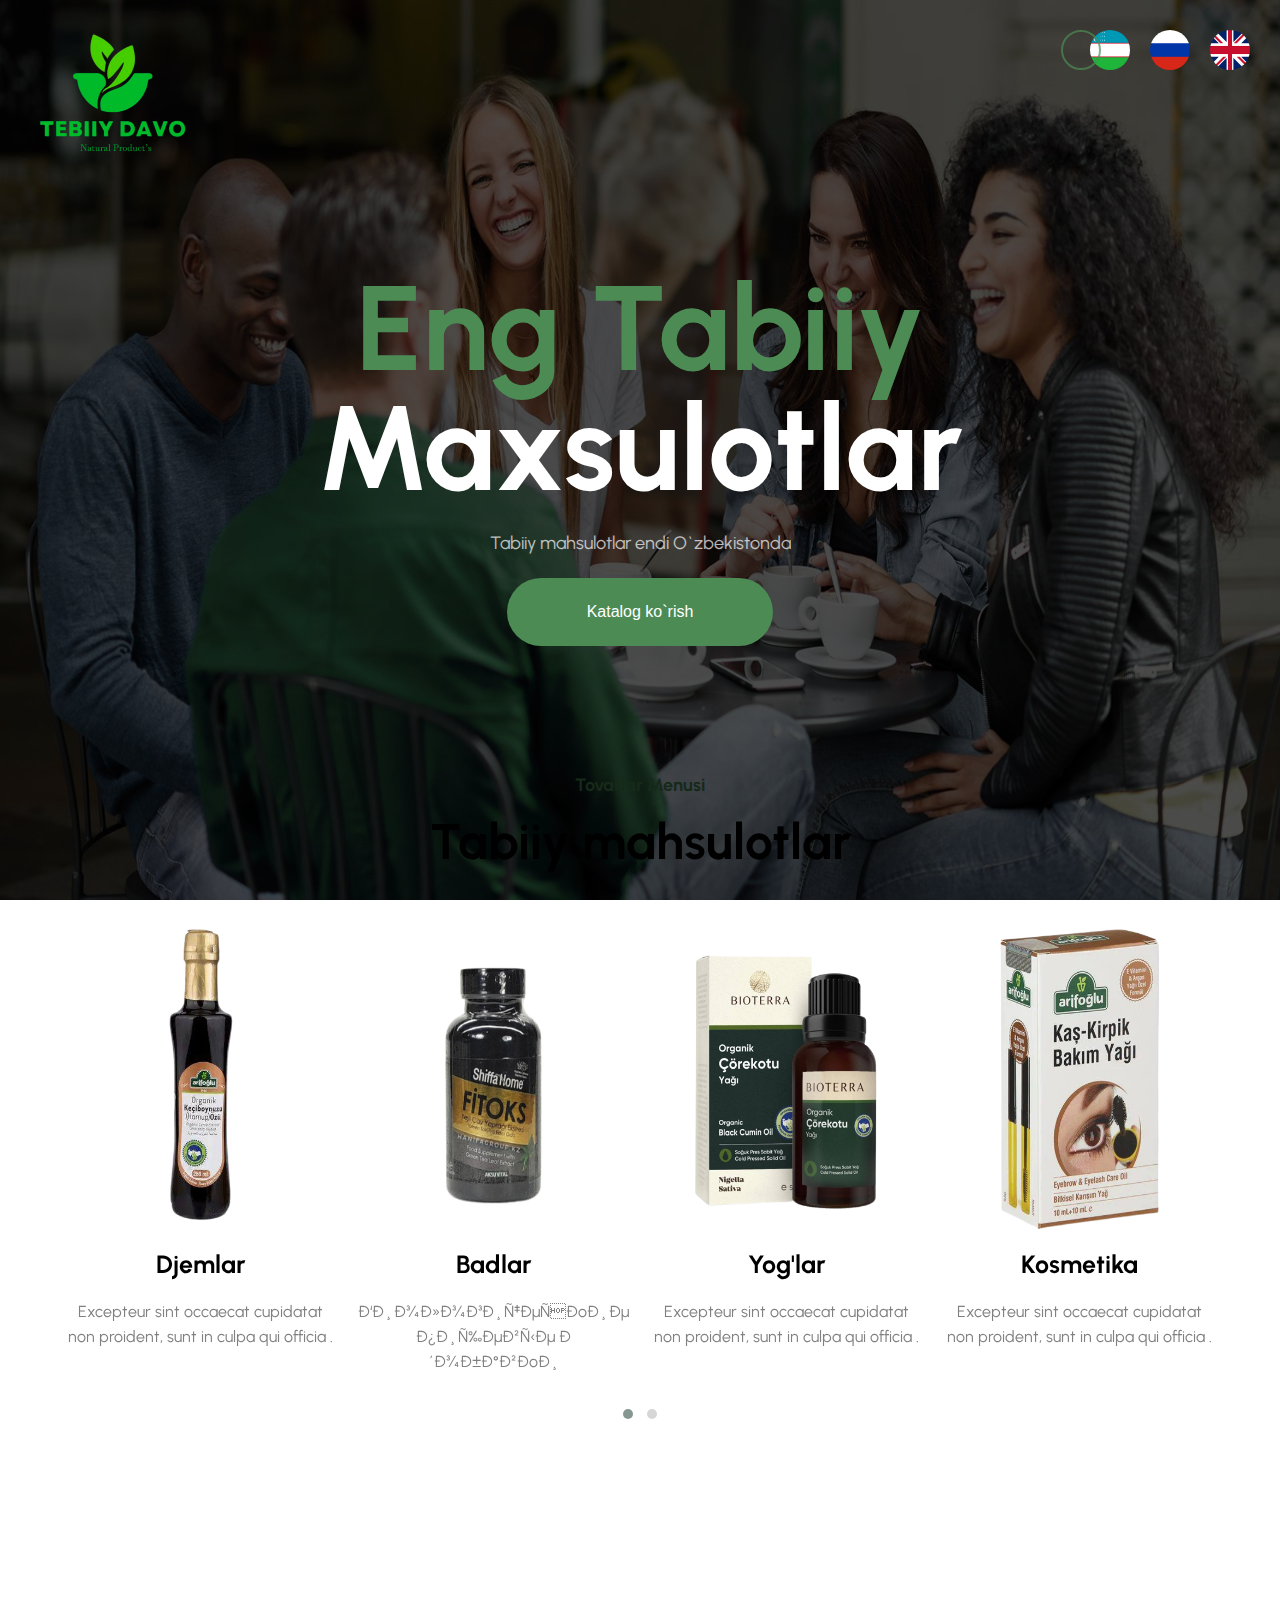
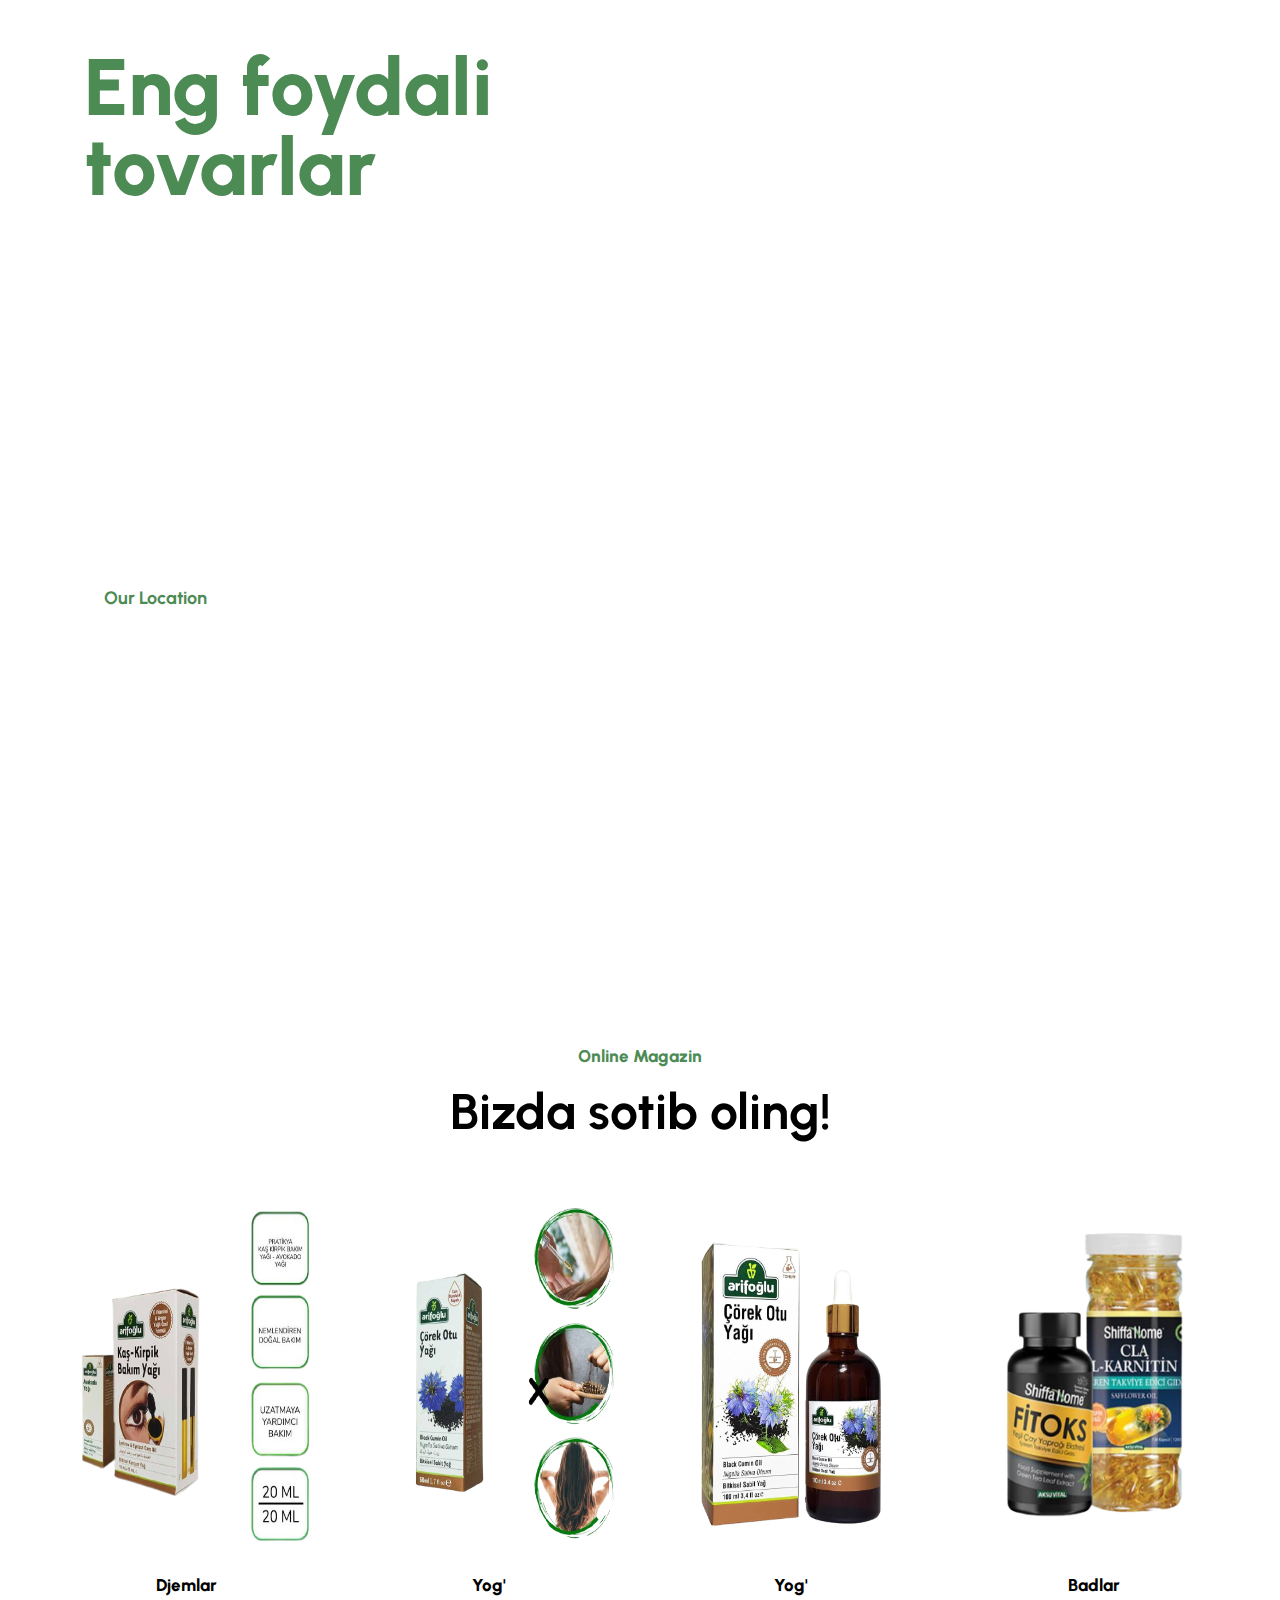
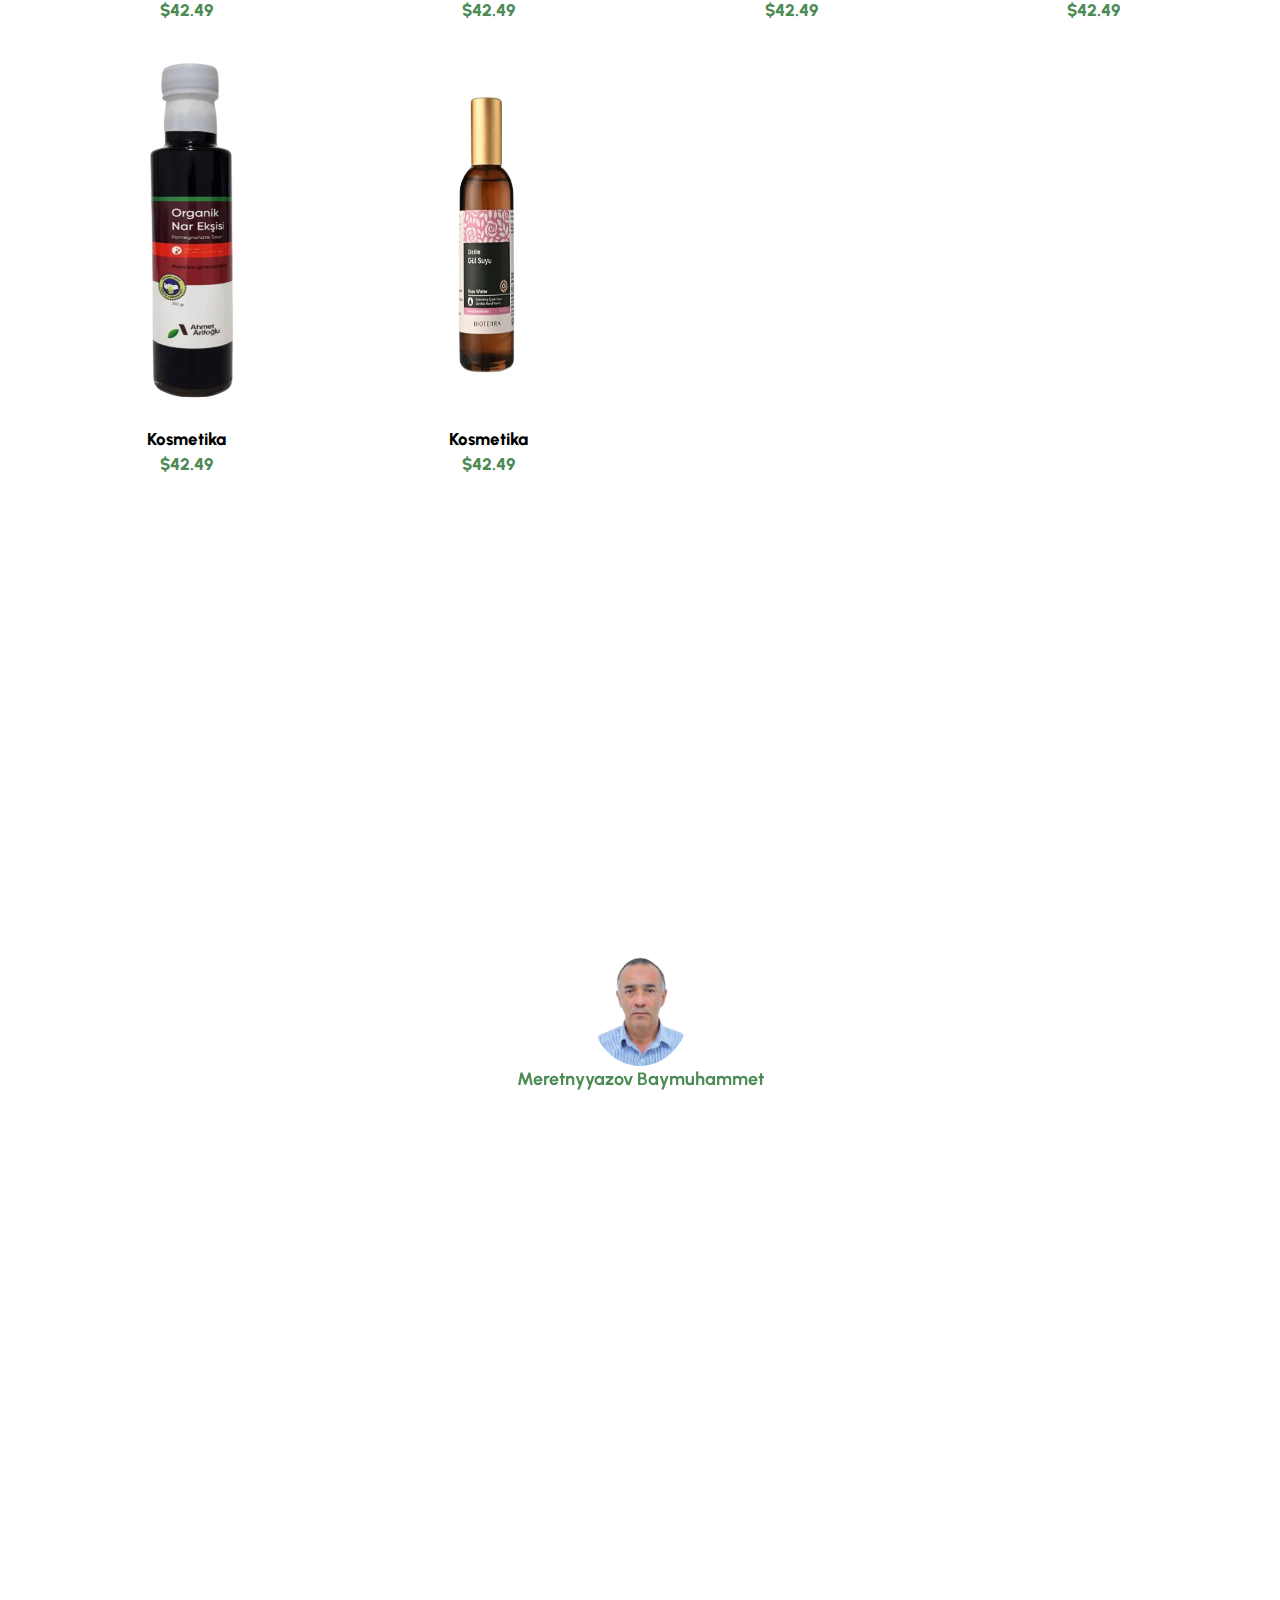
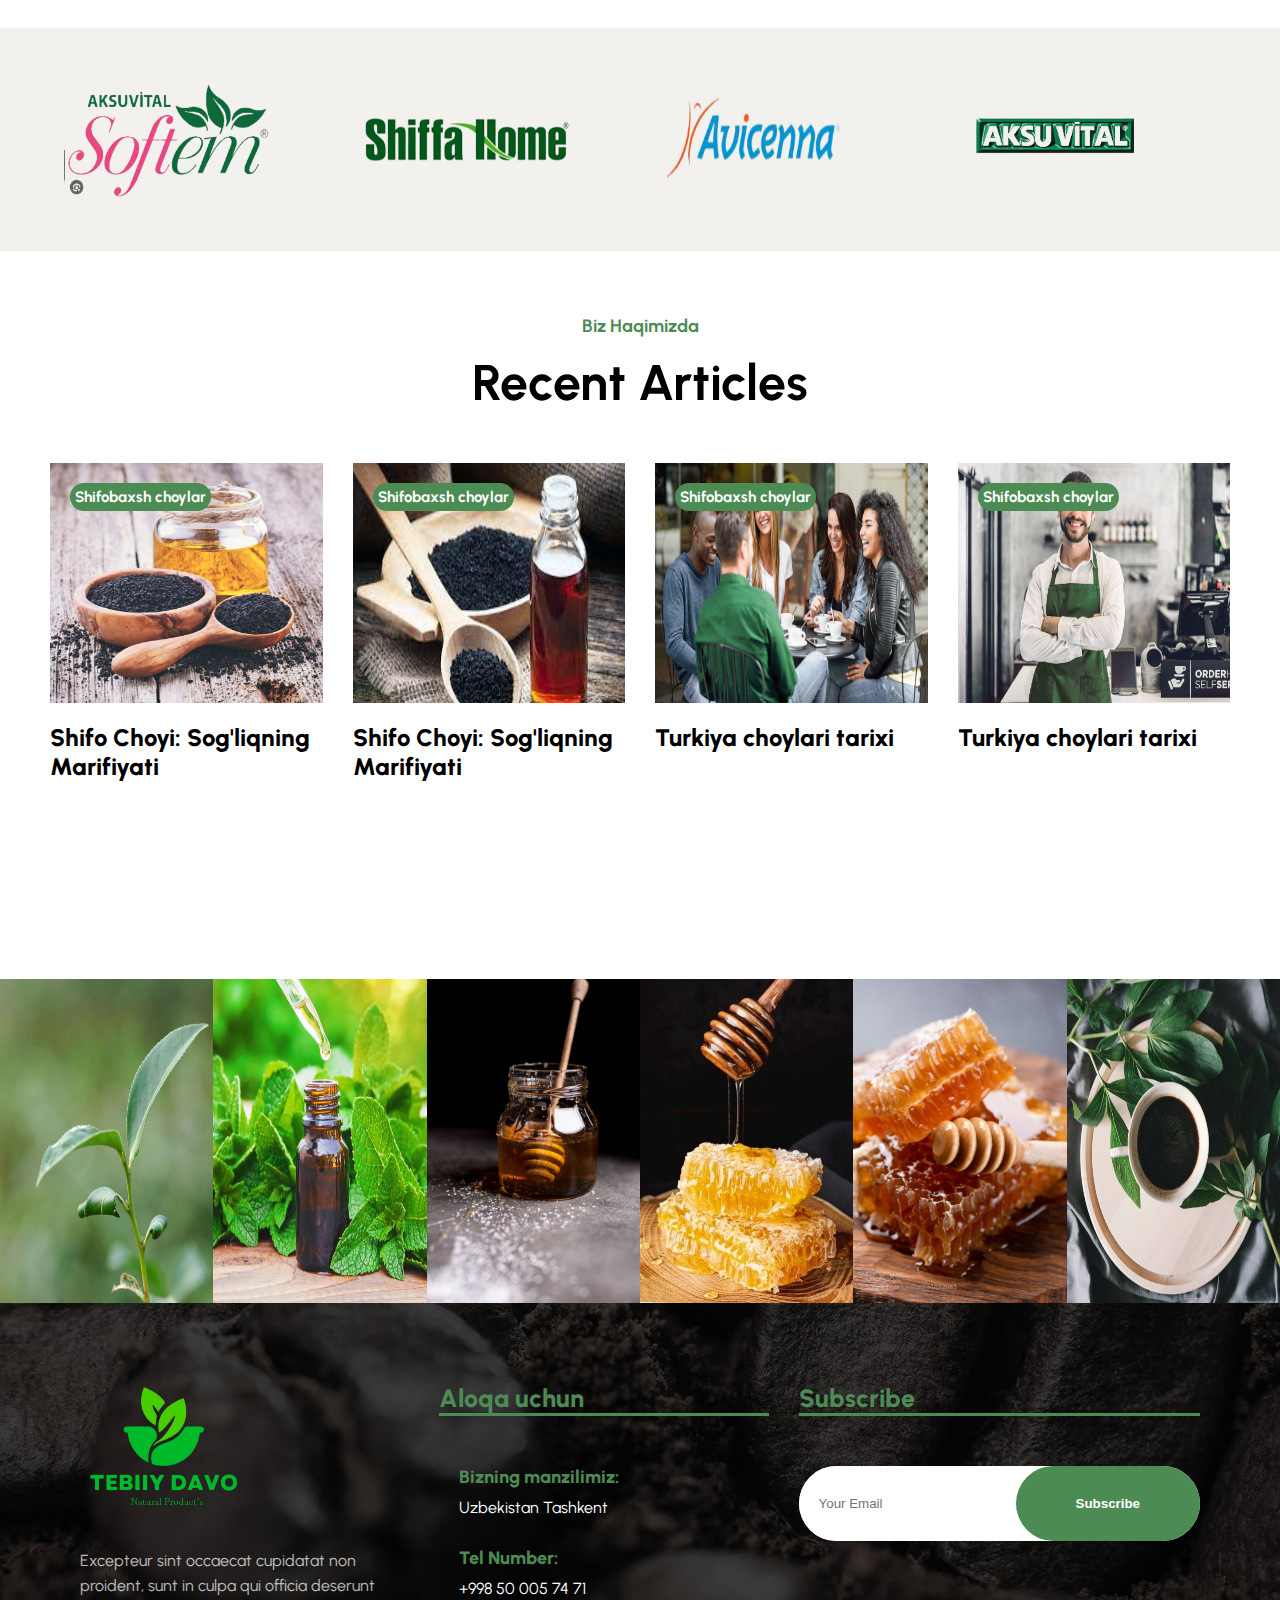
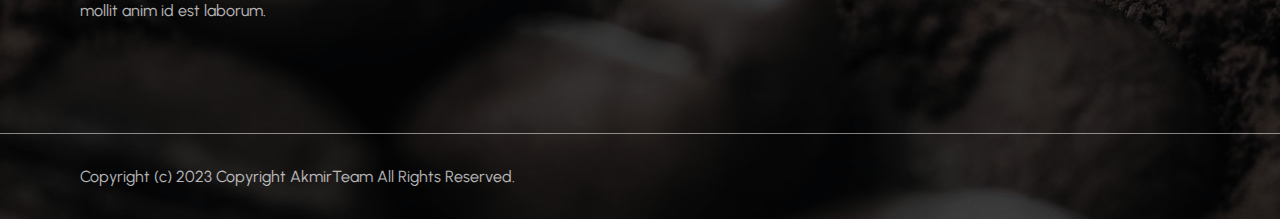
==== commit 6fba80ce: "Add files via upload" ====
--- a/index.html
+++ b/index.html
@@ -430,7 +430,7 @@
 
     <section class="blog mtop" id="about">
         <div class="heading">
-            <h5>Our Blog</h5>
+            <h5>Biz Haqimizda</h5>
             <h2>Recent Articles</h2>
         </div>
 
@@ -438,41 +438,41 @@
             <div class="box">
                 <div class="img">
                     <img src="image/bg4.png" alt="">
-                    <span>Roasted Coffee</span>
-                </div>
-                <div class="text">
-
-                    <h2>Coffee Machine Rental and Delivery Business</h2>
+                    <span>Shifobaxsh choylar</span>
+                </div>
+                <div class="text">
+                    <h2>Shifo Choyi: Sog'liqning Marifiyati</h2>
+
                 </div>
             </div>
             <div class="box">
                 <div class="img">
                     <img src="image/bg5.png" alt="">
-                    <span>Roasted Coffee</span>
-                </div>
-                <div class="text">
-
-                    <h2>The Most Expensive Cup of Coffee in the Usa</h2>
+                    <span>Shifobaxsh choylar</span>
+                </div>
+                <div class="text">
+
+                    <h2>Shifo Choyi: Sog'liqning Marifiyati</h2>
                 </div>
             </div>
             <div class="box">
                 <div class="img">
                     <img src="image/home.jpg" alt="">
-                    <span>Roasted Coffee</span>
-                </div>
-                <div class="text">
-
-                    <h2>History of Irish Coffee</h2>
+                    <span>Shifobaxsh choylar</span>
+                </div>
+                <div class="text">
+
+                    <h2>Turkiya choylari tarixi</h2>
                 </div>
             </div>
             <div class="box">
                 <div class="img">
                     <img src="image/blog3.jpg" alt="">
-                    <span>Roasted Coffee</span>
-                </div>
-                <div class="text">
-
-                    <h2>Coffee Machine Rental and Delivery Business</h2>
+                    <span>Shifobaxsh choylar</span>
+                </div>
+                <div class="text">
+                    <h2>Turkiya choylari tarixi</h2>
+
                 </div>
             </div>
         </div>
--- a/css/style.css
+++ b/css/style.css
@@ -919,7 +919,7 @@
         flex-direction: column;
     }
     .wrapper {
-        background-position: right;
+        background-position: center;
     }
     /*----------------wrapper---------*/
     /*----------------list---------*/
@@ -950,5 +950,15 @@
     .menu h3 {
         font-size: 15px;
     }
+    button {
+        padding: 20px 45px;
+    }
+    .blog span {
+        padding: 10px;
+        font-size: 10px;
+    }
+    .blog .img {
+        height: 120px;
+    }
     /*----------------footer---------*/
 }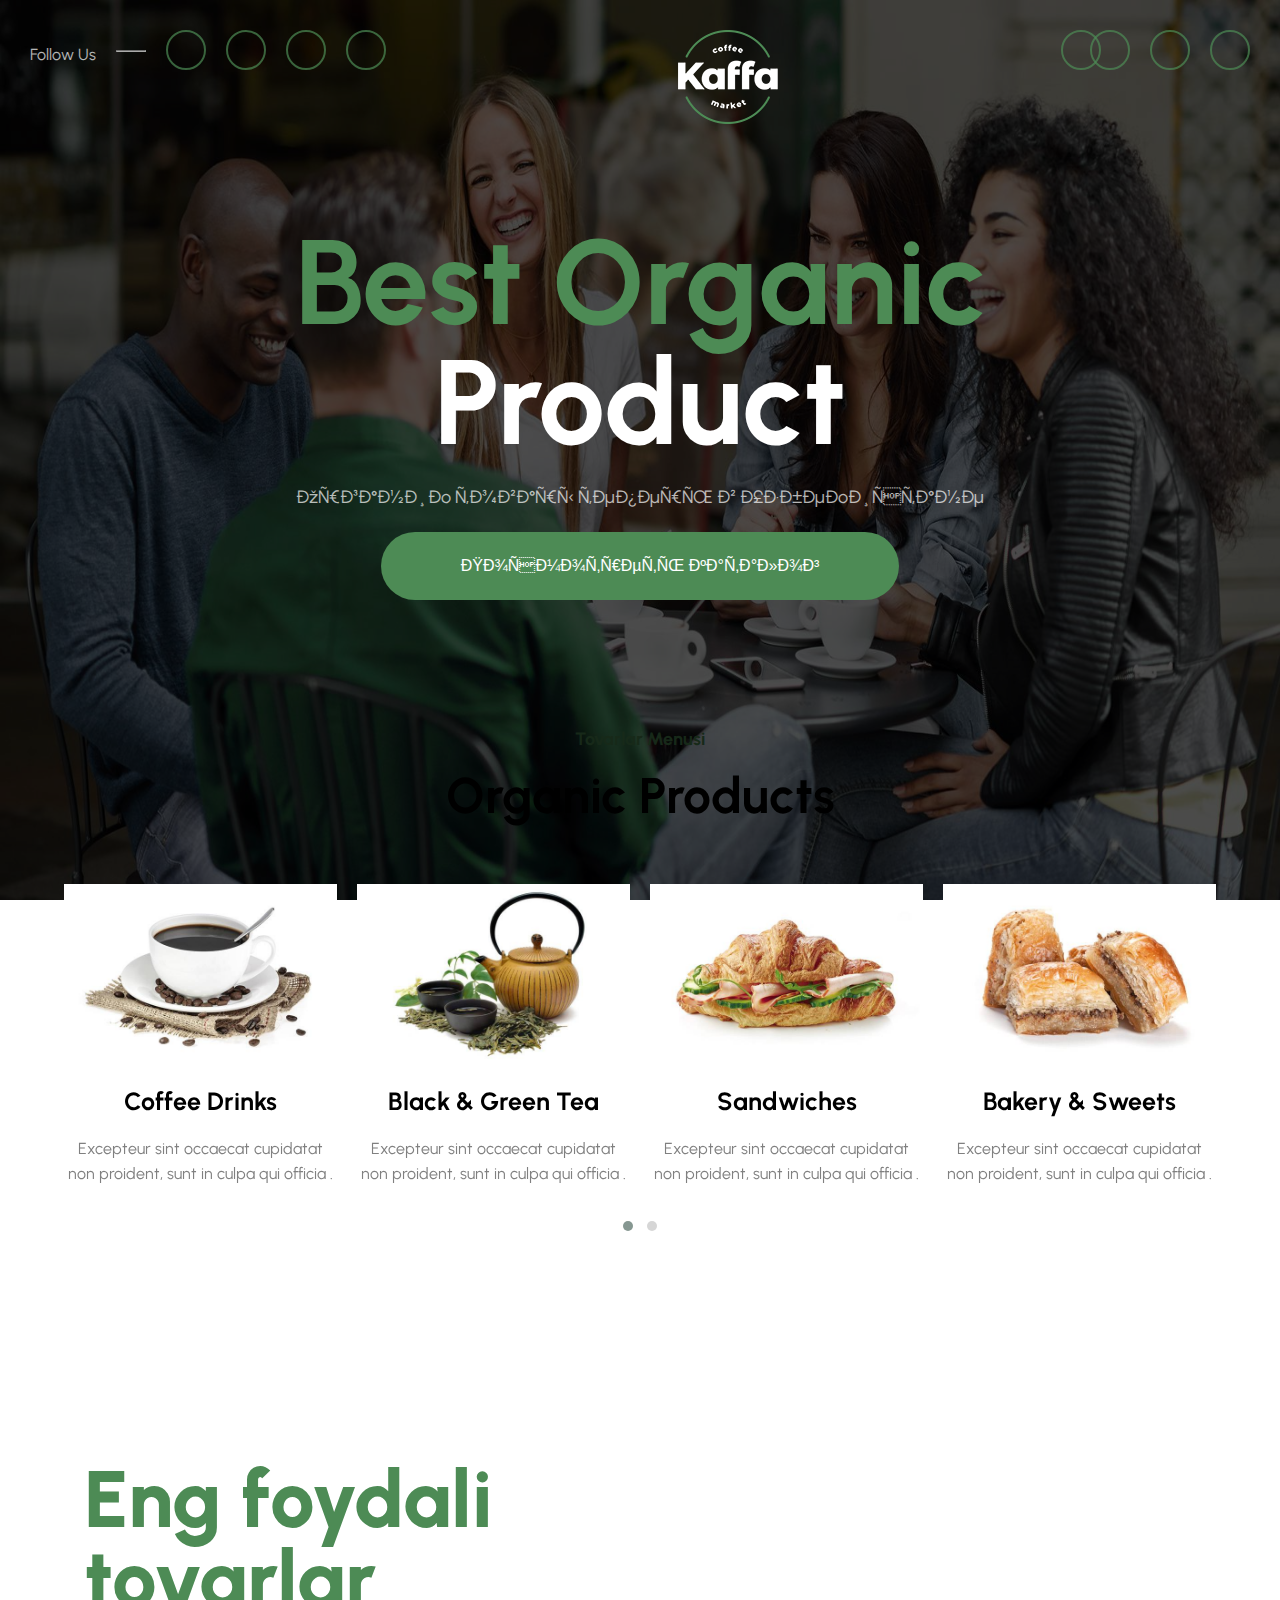
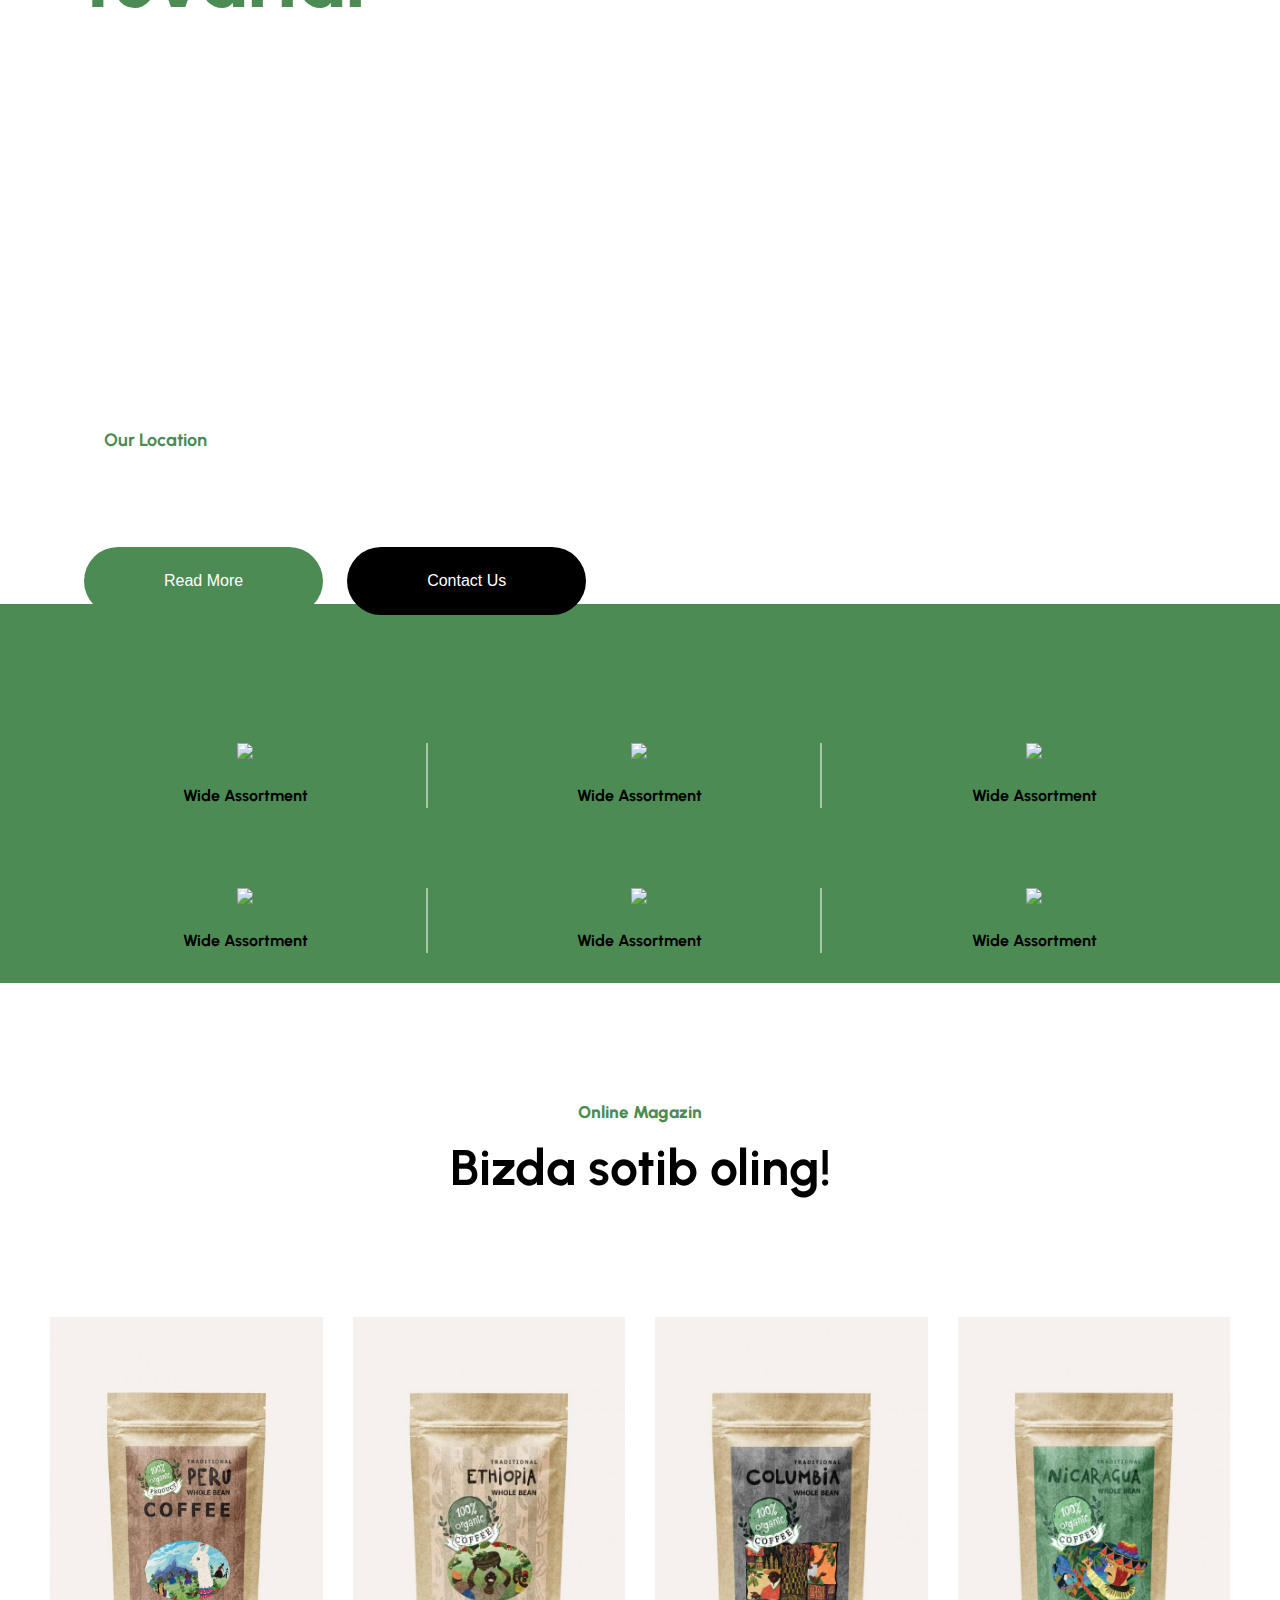
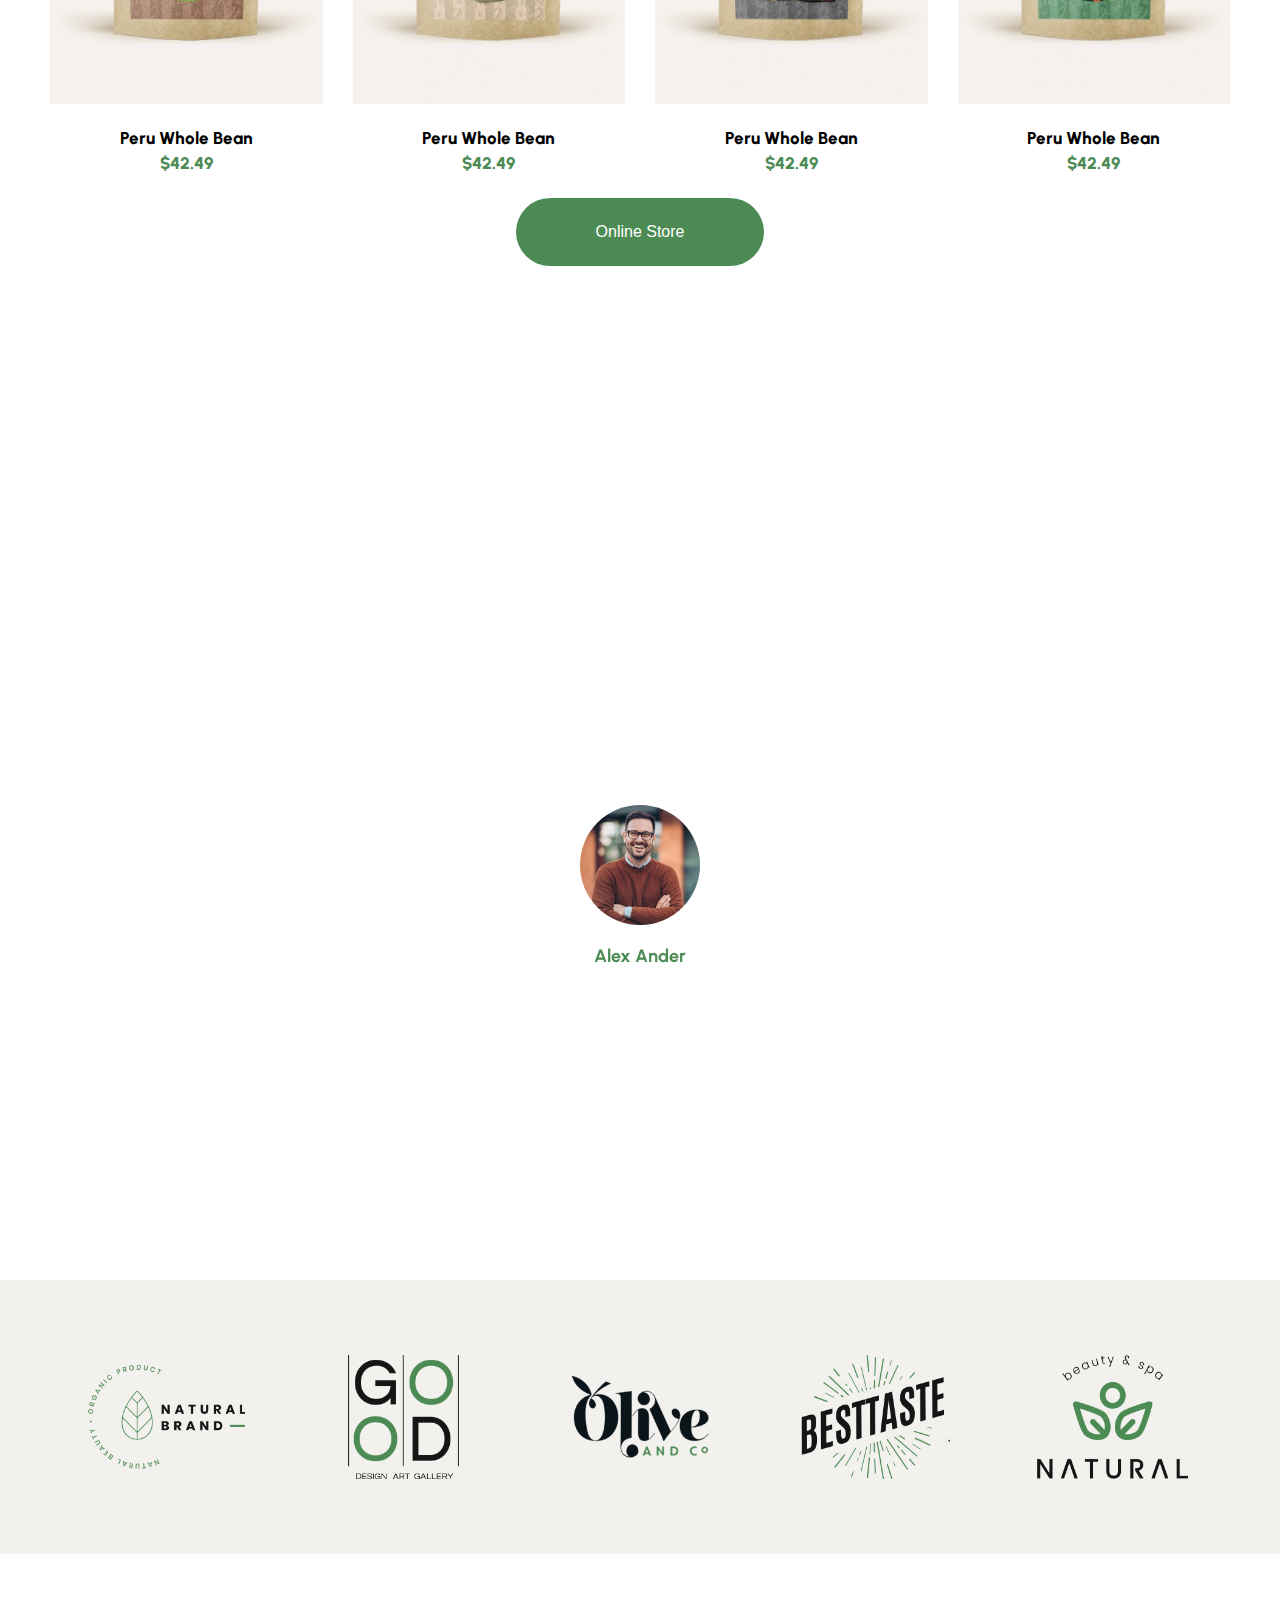
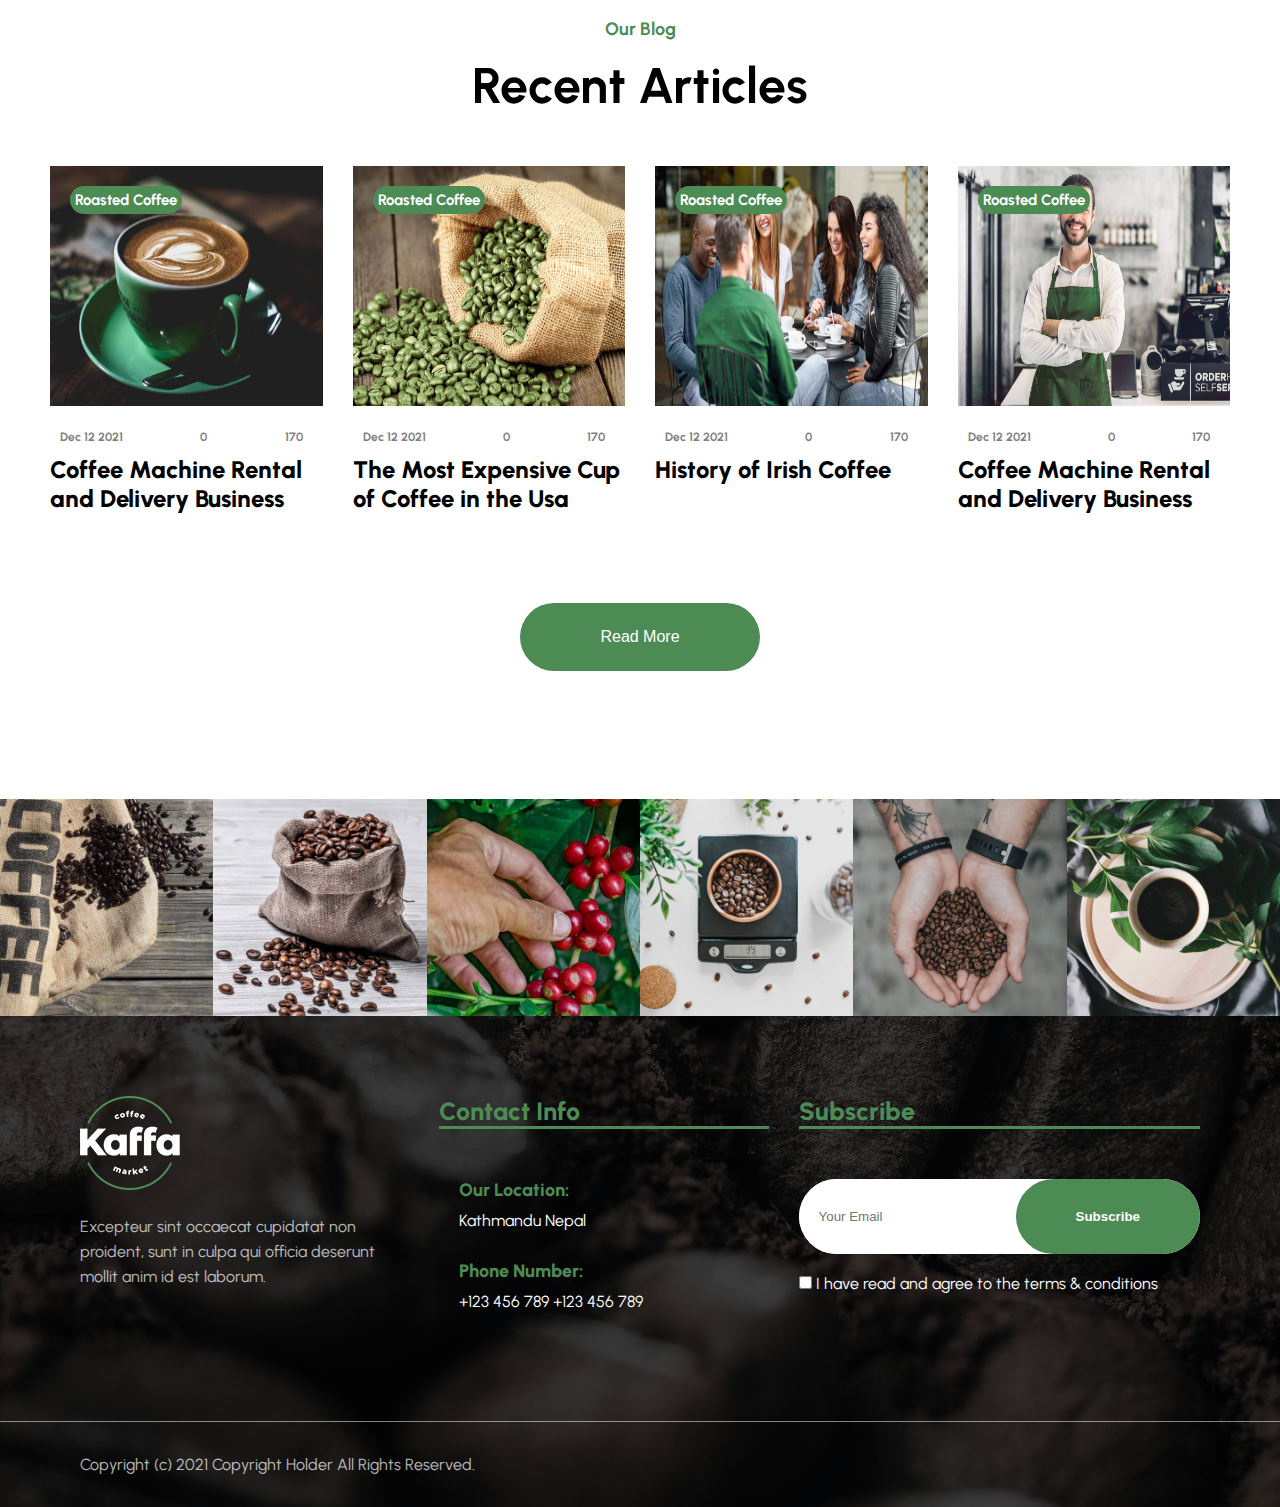
==== commit fbb55ade: "Add files via upload" ====
--- a/index.html
+++ b/index.html
@@ -2,606 +2,798 @@
 <html lang="en" dir="ltr">
 
 <head>
-    <title>Tebiiy Davo - Natural Organic</title>
-    <meta name="viewport" content="width=device-width, initial-scale=1">
-    <link rel="stylesheet" href="https://pro.fontawesome.com/releases/v5.10.0/css/all.css" integrity="sha384-AYmEC3Yw5cVb3ZcuHtOA93w35dYTsvhLPVnYs9eStHfGJvOvKxVfELGroGkvsg+p" crossorigin="anonymous" />
-    <link rel="stylesheet" href="css/style.css">
-
-    <!-- Owl  Carouse css -->
-    <link rel="stylesheet" href="css/owl.carousel.css">
-    <link rel="stylesheet" href="css/owl.theme.default.min.css">
-
-    <!-- Owl  Carouse css -->
-
-
-    <!-- jquery   -->
-    <script src="js/jquery.js" charset="utf-8"></script>
-    <!-- jquery   -->
-
-    <link rel="icon" type="image/png" href="image/logo1.png">
-
+  <title>Kaff - Cafe & Coffee</title>
+  <meta name="viewport" content="width=device-width, initial-scale=1">
+  <link rel="stylesheet" href="https://pro.fontawesome.com/releases/v5.10.0/css/all.css" integrity="sha384-AYmEC3Yw5cVb3ZcuHtOA93w35dYTsvhLPVnYs9eStHfGJvOvKxVfELGroGkvsg+p" crossorigin="anonymous" />
+  <link rel="stylesheet" href="css/style.css">
+
+  <!-- Owl  Carouse css -->
+  <link rel="stylesheet" href="css/owl.carousel.css">
+  <link rel="stylesheet" href="css/owl.theme.default.min.css">
+  <!-- Owl  Carouse css -->
+
+
+  <!-- jquery   -->
+  <script src="js/jquery.js" charset="utf-8"></script>
+  <!-- jquery   -->
 
 </head>
 
 <body>
 
-    <section class="head">
-        <div class="content flex1">
-
-
-            <div class="logo">
-                <img src="image/logo1.png" alt="">
-            </div>
-
-            <div class="account social_media flex">
-                <a href="index.html">
-                    <img src="image/uz.png" alt="">
-                </a>
-                <a href="ru.html">
-                    <img src="image/ru.png" alt="">
-                </a>
-                <a href="eng.html">
-                    <img src="image/eng.png" alt="">
-                </a>
-            </div>
-        </div>
-    </section>
-
-
-    <header>
-        <nav>
-            <div id="mySidenav" class="sidenav">
-                <span class="closebtn " onclick="closeNav()">&times;</span>
-                <div class="menu_items">
-                    <a href="#home"> Home </a>
-                    <a href='#about'> About Us </a>
-                    <a href='#products'> Products </a>
-                    <a href='#blog'> Blog </a>
-                    <a href='#contacts'> Contact </a>
-                    <div class="account social_media flex">
-                        <a href="index.html">
-                            <img src="image/uz.png" alt="">
-                        </a>
-                        <a href="ru.html">
-                            <img src="image/ru.png" alt="">
-                        </a>
-                        <a href="eng.html">
-                            <img src="image/eng.png" alt="">
-                        </a>
-                    </div>
-
-                </div>
-            </div>
-            <div class="social_media">
-                <i class="fas fa-bars hamburger-icon " onclick="openNav()"></i>
-            </div>
-        </nav>
-    </header>
-
-    <script>
-        function openNav() {
-            document.getElementById("mySidenav").style.width = "250px";
+  <section class="head">
+    <div class="content flex1">
+      <div class="social_media flex">
+        <span>Follow Us </span>
+        <hr>
+        <i class="fab fa-facebook-f"></i>
+        <i class="fab fa-twitter"></i>
+        <i class="fab fa-youtube"></i>
+        <i class="fab fa-instagram"></i>
+      </div>
+
+      <div class="logo">
+        <img src="image/logo.png" alt="">
+      </div>
+
+      <div class="account social_media flex">
+        <i class="fas fa-user"></i>
+        <i class="fas fa-shopping-bag"></i>
+        <i class="fas fa-search"></i>
+      </div>
+    </div>
+  </section>
+
+
+  <header>
+    <nav>
+      <div id="mySidenav" class="sidenav">
+        <span class="closebtn " onclick="closeNav()">&times;</span>
+        <div class="menu_items">
+          <a href="#"> Home </a>
+          <a href='#'> About Us </a>
+          <a href='#'> Products </a>
+          <a href='#'> Blog </a>
+          <a href='#'> Contact </a>
+        </div>
+      </div>
+      <div class="social_media">
+        <i class="fas fa-bars hamburger-icon " onclick="openNav()"></i>
+      </div>
+    </nav>
+  </header>
+
+  <script>
+    function openNav() {
+      document.getElementById("mySidenav").style.width = "250px";
+    }
+
+    function closeNav() {
+      document.getElementById("mySidenav").style.width = "0";
+    }
+  </script>
+
+
+
+
+  <section class="home">
+    <div class="item">
+      <div class="heading">
+        <h1> <span>Best Organic</span> Product</h1>
+        <p>Органик товары теперь в Узбекистане </p>
+        <button>Посмотреть каталог</button>
+      </div>
+      <div class="img">
+        <img src="image/home.jpg" alt="">
+      </div>
+    </div>
+  </section>
+
+
+
+
+
+  <section class="menu top">
+    <div class="container">
+      <div class="heading">
+        <h5>Tovarlar Menusi </h5>
+        <h2>Organic Products </h2>
+      </div>
+
+      <div class="owl-carousel owl-theme mtop">
+        <div class="item">
+          <div class="img">
+            <img src="image/m1.jpg" alt="">
+          </div>
+          <div class="text">
+            <h3>Coffee Drinks</h3>
+            <p> Excepteur sint occaecat cupidatat non proident, sunt in culpa qui officia .</p>
+          </div>
+        </div>
+        <div class="item">
+          <div class="img">
+            <img src="image/m2.jpg" alt="">
+          </div>
+          <div class="text">
+            <h3>Black & Green Tea </h3>
+            <p> Excepteur sint occaecat cupidatat non proident, sunt in culpa qui officia .</p>
+          </div>
+        </div>
+        <div class="item">
+          <div class="img">
+            <img src="image/m3.jpg" alt="">
+          </div>
+          <div class="text">
+            <h3>Sandwiches </h3>
+            <p> Excepteur sint occaecat cupidatat non proident, sunt in culpa qui officia .</p>
+          </div>
+        </div>
+        <div class="item">
+          <div class="img">
+            <img src="image/m4.jpg" alt="">
+          </div>
+          <div class="text">
+            <h3>Bakery & Sweets </h3>
+            <p> Excepteur sint occaecat cupidatat non proident, sunt in culpa qui officia .</p>
+          </div>
+        </div>
+        <div class="item">
+          <div class="img">
+            <img src="image/m5.jpg" alt="">
+          </div>
+          <div class="text">
+            <h3>Chocalate </h3>
+            <p> Excepteur sint occaecat cupidatat non proident, sunt in culpa qui officia .</p>
+          </div>
+        </div>
+        <div class="item">
+          <div class="img">
+            <img src="image/m6.jpg" alt="">
+          </div>
+          <div class="text">
+            <h3>Fresh Croissants </h3>
+            <p> Excepteur sint occaecat cupidatat non proident, sunt in culpa qui officia .</p>
+          </div>
+        </div>
+        <div class="item">
+          <div class="img">
+            <img src="image/m7.jpg" alt="">
+          </div>
+          <div class="text">
+            <h3>Cakes </h3>
+            <p> Excepteur sint occaecat cupidatat non proident, sunt in culpa qui officia .</p>
+          </div>
+        </div>
+        <div class="item">
+          <div class="img">
+            <img src="image/m8.jpg" alt="">
+          </div>
+          <div class="text">
+            <h3>Sweet Cookies </h3>
+            <p> Excepteur sint occaecat cupidatat non proident, sunt in culpa qui officia .</p>
+          </div>
+        </div>
+      </div>
+    </div>
+  </section>
+
+
+  <!-- Owl  Carouse js file  -->
+  <script src="js/jquery3.4.1.min.js" charset="utf-8"></script>
+  <script src="js/owl.carousel.js" charset="utf-8"></script>
+  <!-- Owl  Carouse js file  -->
+
+
+  <script>
+    $('.owl-carousel').owlCarousel({
+      loop: true,
+      margin: 20,
+      nav: false,
+      dots: true,
+      responsive: {
+        511: {
+          items: 1
+        },
+        768: {
+          items: 2
+        },
+        1000: {
+          items: 4
         }
-
-        function closeNav() {
-            document.getElementById("mySidenav").style.width = "0";
-        }
-    </script>
-
-
-
-
-    <section class="home" id="home">
-        <div class="item">
-            <div class="heading test">
-                <h1> <span>Eng Tabiiy</span> Maxsulotlar</h1>
-                <p>Tabiiy mahsulotlar endi O`zbekistonda </p>
-                <a href="#products"> <button>Katalog ko`rish</button>
-                </a>
-            </div>
+      }
+    })
+  </script>
+
+  <section class="wrapper mtop">
+    <div class="container flex">
+      <div class="left  ">
+        <div class="heading heading2">
+          <h1> <span>Eng foydali tovarlar <br></span> Bizda hammasi organik </h1>
+          <p>Lorem ipsum dolor sit amet, consectetur adipisicing elit, sed do eiusmod tempor incididunt ut labore et dolore magna aliqua. Ut enim ad minim veniam, quis nostrud exercitation ullamco laboris nisi ut aliquip ex ea commodo consequat. </p>
+          <div class="text flex">
+            <div class="icon">
+              <i class="fas fa-map-marker-alt"></i>
+            </div>
+            <div class="add">
+              <h5>Our Location</h5>
+              <label>Uzbekistan</label>
+            </div>
+          </div>
+        </div>
+        <div class="button">
+          <button>Read More</button>
+          <button class="btn1">Contact Us </button>
+        </div>
+      </div>
+      <div class="right">
+        <img src="image/w1.png" alt="">
+      </div>
+    </div>
+  </section>
+
+
+
+  <section class="list">
+    <div class="container">
+      <div class="grid">
+        <div class="box">
+          <img src="https://img.icons8.com/external-flatart-icons-outline-flatarticons/80/ffffff/external-coffee-beans-coffee-shop-flatart-icons-outline-flatarticons.png" />
+          <p>Wide Assortment</p>
+        </div>
+        <div class="box">
+          <img src="https://img.icons8.com/ios/80/ffffff/meat-grinder.png" />
+          <p>Wide Assortment</p>
+        </div>
+        <div class="box">
+          <img src="https://img.icons8.com/external-vitaliy-gorbachev-lineal-vitaly-gorbachev/80/ffffff/external-cup-christmas-vitaliy-gorbachev-lineal-vitaly-gorbachev.png" />
+          <p>Wide Assortment</p>
+        </div>
+        <div class="box">
+          <img src="https://img.icons8.com/external-kiranshastry-lineal-kiranshastry/80/ffffff/external-certificate-investment-kiranshastry-lineal-kiranshastry.png" />
+          <p>Wide Assortment</p>
+        </div>
+        <div class="box">
+          <img src="https://img.icons8.com/external-vitaliy-gorbachev-fill-vitaly-gorbachev/80/ffffff/external-leaf-spring-vitaliy-gorbachev-fill-vitaly-gorbachev.png" />
+          <p>Wide Assortment</p>
+        </div>
+        <div class="box">
+          <img src="https://img.icons8.com/external-flatart-icons-outline-flatarticons/80/ffffff/external-coffee-beans-coffee-shop-flatart-icons-outline-flatarticons.png" />
+          <p>Wide Assortment</p>
+        </div>
+      </div>
+    </div>
+  </section>
+
+
+
+  <!-- <section class="menu_list top">
+    <div class="container">
+      <div class="heading ">
+        <h5>Kaffa Menu </h5>
+        <h2>Coffee House </h2>
+      </div>
+
+      <div class="content flex  ">
+        <div class="left">
+          <div class="box flex1 ">
             <div class="img">
-                <img src="image/home.jpg" alt="">
-            </div>
-        </div>
-    </section>
-
-
-
-
-
-    <section class="menu top">
-        <div class="container">
-            <div class="heading">
-                <h5>Tovarlar Menusi </h5>
-                <h2>Tabiiy mahsulotlar </h2>
-            </div>
-
-            <div class="owl-carousel owl-theme mtop proudcts1">
-                <div class="item products1">
-                    <div class="img">
-                        <img src="image/product1-removebg-preview.png" alt="">
-                    </div>
-                    <div class="text">
-                        <h3>Djemlar</h3>
-                        <p> Excepteur sint occaecat cupidatat non proident, sunt in culpa qui officia .</p>
-                    </div>
-                </div>
-                <div class="item">
-                    <div class="img">
-                        <img src="image/product2-removebg-preview.png" alt="">
-                    </div>
-                    <div class="text">
-                        <h3>Badlar </h3>
-                        <p> Биологические пищевые добавки</p>
-                    </div>
-                </div>
-                <div class="item">
-                    <div class="img">
-                        <img src="image/product3-removebg-preview.png" alt="">
-                    </div>
-                    <div class="text">
-                        <h3>Yog'lar </h3>
-                        <p> Excepteur sint occaecat cupidatat non proident, sunt in culpa qui officia .</p>
-                    </div>
-                </div>
-                <div class="item">
-                    <div class="img">
-                        <img src="image/product9-removebg-preview.png" alt="">
-                    </div>
-                    <div class="text">
-                        <h3>Kosmetika </h3>
-                        <p> Excepteur sint occaecat cupidatat non proident, sunt in culpa qui officia .</p>
-                    </div>
-                </div>
-                <div class="item">
-                    <div class="img">
-                        <img src="image/product5-removebg-preview.png" alt="">
-                    </div>
-                    <div class="text">
-                        <h3>Kosmetika </h3>
-                        <p> Excepteur sint occaecat cupidatat non proident, sunt in culpa qui officia .</p>
-                    </div>
-                </div>
-                <div class="item">
-                    <div class="img">
-                        <img src="image/product6-removebg-preview.png" alt="">
-                    </div>
-                    <div class="text">
-                        <h3>Yog'lar </h3>
-                        <p> Excepteur sint occaecat cupidatat non proident, sunt in culpa qui officia .</p>
-                    </div>
-                </div>
-                <div class="item">
-                    <div class="img">
-                        <img src="image/product7-removebg-preview.png" alt="">
-                    </div>
-                    <div class="text">
-                        <h3>Kosmetika </h3>
-                        <p> Excepteur sint occaecat cupidatat non proident, sunt in culpa qui officia .</p>
-                    </div>
-                </div>
-                <div class="item">
-                    <div class="img">
-                        <img src="image/product8-removebg-preview.png" alt="">
-                    </div>
-                    <div class="text">
-                        <h3>Kosmetika </h3>
-                        <p> Excepteur sint occaecat cupidatat non proident, sunt in culpa qui officia .</p>
-                    </div>
-                </div>
-            </div>
-        </div>
-    </section>
-
-
-    <section class="wrapper mtop">
-        <div class="container flex">
-            <div class="left  ">
-                <div class="heading heading2">
-                    <h1> <span>Eng foydali tovarlar <br></span> Bizda hammasi organik </h1>
-                    <p>Biz sizga quyidagi assortimentda taklif qilamiz: Organik qora zira yog'i, Organik zaytun moyi va boshqa ko'plab turdagi yog'lar. Turkiyadan shifobaxsh choylar va tibbiy kosmetika.
-                    </p>
-                    <div class="text flex">
-                        <div class="icon">
-                            <i class="fas fa-map-marker-alt"></i>
-                        </div>
-                        <div class="add">
-                            <h5>Our Location</h5>
-                            <label>Uzbekistan</label>
-                        </div>
-                    </div>
-                </div>
-                <!-- <div class="button">
-                        <button>Read More</button>
-                        <button class="btn1">Contact Us </button>
-                    </div> -->
-            </div>
-            <div class="right">
-                <img src="image/w1.png" alt="">
-            </div>
-        </div>
-    </section>
-
-    <section class="product mtop " id="products">
+              <img src="image/i1.png" alt="">
+            </div>
+            <div class="text">
+              <h3>Cappuccino 2 </h3>
+              <p>Coffee 50%, milk 50%, 280 ml </p>
+            </div>
+            <hr>
+            <div class="price heading">
+              <h5>$3.20 </h5>
+            </div>
+          </div>
+          <div class="box flex1 ">
+            <div class="img">
+              <img src="image/i2.png" alt="">
+            </div>
+            <div class="text">
+              <h3>Cappuccino 2 </h3>
+              <p>Coffee 50%, milk 50%, 280 ml </p>
+            </div>
+            <hr>
+            <div class="price heading">
+              <h5>$3.20 </h5>
+            </div>
+          </div>
+          <div class="box flex1 ">
+            <div class="img">
+              <img src="image/i3.png" alt="">
+            </div>
+            <div class="text">
+              <h3>Cappuccino 2 </h3>
+              <p>Coffee 50%, milk 50%, 280 ml </p>
+            </div>
+            <hr>
+            <div class="price heading">
+              <h5>$3.20 </h5>
+            </div>
+          </div>
+          <div class="box flex1 ">
+            <div class="img">
+              <img src="image/i4.png" alt="">
+            </div>
+            <div class="text">
+              <h3>Cappuccino 2 </h3>
+              <p>Coffee 50%, milk 50%, 280 ml </p>
+            </div>
+            <hr>
+            <div class="price heading">
+              <h5>$3.20 </h5>
+            </div>
+          </div>
+        </div>
+
+        <div class="right">
+          <div class="box flex1 ">
+            <div class="img">
+              <img src="image/i5.png" alt="">
+            </div>
+            <div class="text">
+              <h3>Cappuccino 2 </h3>
+              <p>Coffee 50%, milk 50%, 280 ml </p>
+            </div>
+            <hr>
+            <div class="price heading">
+              <h5>$3.20 </h5>
+            </div>
+          </div>
+          <div class="box flex1 ">
+            <div class="img">
+              <img src="image/i6.png" alt="">
+            </div>
+            <div class="text">
+              <h3>Cappuccino 2 </h3>
+              <p>Coffee 50%, milk 50%, 280 ml </p>
+            </div>
+            <hr>
+            <div class="price heading">
+              <h5>$3.20 </h5>
+            </div>
+          </div>
+          <div class="box flex1 ">
+            <div class="img">
+              <img src="image/i7.png" alt="">
+            </div>
+            <div class="text">
+              <h3>Cappuccino 2 </h3>
+              <p>Coffee 50%, milk 50%, 280 ml </p>
+            </div>
+            <hr>
+            <div class="price heading">
+              <h5>$3.20 </h5>
+            </div>
+          </div>
+        </div>
+      </div>
+    </div>
+  </section>
+
+
+
+  <section class="opentime flex1 mtop">
+    <div class="left">
+      <div class="heading">
+        <h1> <span>Barista-Party <br> </span>every Friday & Sunday </h1>
+        <i class="fas fa-paly"></i>
+      </div>
+      <div class="img">
+        <img src="image/o1.jpg" alt="">
+      </div>
+    </div>
+    <div class="right">
+      <div class="box box1">
+        <div class="img">
+          <img src="image/o2.png" alt="">
+        </div>
         <div class="heading">
-            <h5>Online Magazin </h5>
-            <h2>Bizda sotib oling!</h2>
-        </div>
-
-        <div class="content grid mtop products2">
-            <div class="box">
-                <div class="img">
-                    <img src="image/p1-removebg-preview (1).png" alt="">
-                </div>
-                <div class="text">
-                    <div class="rate flex">
-                        <i class="fas fa-star"></i>
-                        <i class="fas fa-star"></i>
-                        <i class="fas fa-star"></i>
-                        <i class="fas fa-star"></i>
-                        <i class="fas fa-star"></i>
-                    </div>
-                    <h4>Djemlar</h4>
-                    <h5>$42.49</h5>
-                </div>
-            </div>
-            <div class="box">
-                <div class="img">
-                    <img src="image/p2-removebg-preview.png" alt="">
-                </div>
-                <div class="text">
-                    <div class="rate flex">
-                        <i class="fas fa-star"></i>
-                        <i class="fas fa-star"></i>
-                        <i class="fas fa-star"></i>
-                        <i class="fas fa-star"></i>
-                        <i class="fas fa-star"></i>
-                    </div>
-                    <h4>Yog'</h4>
-                    <h5>$42.49</h5>
-                </div>
-            </div>
-            <div class="box">
-                <div class="img">
-                    <img src="image/p3-removebg-preview.png" alt="">
-                </div>
-                <div class="text">
-                    <div class="rate flex">
-                        <i class="fas fa-star"></i>
-                        <i class="fas fa-star"></i>
-                        <i class="fas fa-star"></i>
-                        <i class="fas fa-star"></i>
-                        <i class="fas fa-star"></i>
-                    </div>
-                    <h4>Yog'</h4>
-                    <h5>$42.49</h5>
-                </div>
-            </div>
-            <div class="box">
-                <div class="img">
-                    <img src="image/p4-removebg-preview.png" alt="">
-                </div>
-                <div class="text">
-                    <div class="rate flex">
-                        <i class="fas fa-star"></i>
-                        <i class="fas fa-star"></i>
-                        <i class="fas fa-star"></i>
-                        <i class="fas fa-star"></i>
-                        <i class="fas fa-star"></i>
-                    </div>
-                    <h4>Badlar</h4>
-                    <h5>$42.49</h5>
-                </div>
-            </div>
-            <div class="box">
-                <div class="img">
-                    <img src="image/p5-removebg-preview (1).png" alt="">
-                </div>
-                <div class="text">
-                    <div class="rate flex">
-                        <i class="fas fa-star"></i>
-                        <i class="fas fa-star"></i>
-                        <i class="fas fa-star"></i>
-                        <i class="fas fa-star"></i>
-                        <i class="fas fa-star"></i>
-                    </div>
-                    <h4>Kosmetika</h4>
-                    <h5>$42.49</h5>
-                </div>
-            </div>
-            <div class="box">
-                <div class="img">
-                    <img src="image/p6-removebg-preview (1).png" alt="">
-                </div>
-                <div class="text">
-                    <div class="rate flex">
-                        <i class="fas fa-star"></i>
-                        <i class="fas fa-star"></i>
-                        <i class="fas fa-star"></i>
-                        <i class="fas fa-star"></i>
-                        <i class="fas fa-star"></i>
-                    </div>
-                    <h4>Kosmetika</h4>
-                    <h5>$42.49</h5>
-                </div>
-            </div>
-        </div>
-
-
-        <script>
-            // Получаем ссылку на элемент
-            const element = document.querySelector('.products2');
-            6
-            // Функция для обработки изменения размера окна
-            function checkWindowSize() {
-                if (window.innerWidth < 768) {
-                    element.classList.add('owlowl-carousel'); // Убираем класс
-                } else {
-                    element.classList.add('owlowl-carousel'); // Добавляем класс, если его нет
-                }
-            }
-
-            // Вызываем функцию при загрузке страницы и при изменении размера окна
-            window.addEventListener('load', checkWindowSize);
-            window.addEventListener('resize', checkWindowSize);
-        </script>
-        <!-- <button>Online Store</button> -->
-    </section>
-
-
-    <!-- Owl  Carouse js file  -->
-    <script src="js/jquery3.4.1.min.js" charset="utf-8"></script>
-    <script src="js/owl.carousel.js" charset="utf-8"></script>
-    <!-- Owl  Carouse js file  -->
-
-    <script>
-        $('.owl-carousel').owlCarousel({
-            loop: true,
-            margin: 20,
-            nav: false,
-            dots: true,
-            responsive: {
-                511: {
-                    items: 1
-                },
-                768: {
-                    items: 2
-                },
-                1000: {
-                    items: 4
-                }
-            }
-        })
-    </script>
-
-    <section class="wrapper customer mtop" id="blog">
-        <div class="container">
-            <div class="owl-carousel owl-carousel2 owl-theme mtop">
-                <div class="items">
-                    <i class="fas fa-quote-right"></i>
-                    <p>Мы с вами во все времина года
-                    </p>
-                    <div class="img">
-                        <img src="image/testimonials-removebg-preview.png" alt="">
-                    </div>
-                    <h5>Meretnyyazov Baymuhammet</h5>
-                </div>
-                <div class="items">
-                    <i class="fas fa-quote-right"></i>
-                    <p>Мы берем силу от приподы
-                    </p>
-                    <div class="img">
-                        <img src="image/testimonials2.jpg" alt="">
-                    </div>
-                    <h5>Raxmatov Mironshox</h5>
-                </div>
-            </div>
-        </div>
-    </section>
-
-    <script>
-        $('.owl-carousel2').owlCarousel({
-            loop: true,
-            margin: 20,
-            nav: true,
-            dots: false,
-            navText: ["<i class='far fa-long-arrow-alt-left'></i>", "<i class='far fa-long-arrow-alt-right'></i>"],
-            items: 1
-        })
-    </script>
-
-    <section class="brand" id="partners">
-        <div class="container grid">
-            <div class="img">
-                <img src="image/partners1-removebg-preview.png" alt="">
-            </div>
-            <div class="img">
-                <img src="image/partners2-removebg-preview.png" alt="">
-            </div>
-            <div class="img">
-                <img src="image/partners3-removebg-preview.png" alt="">
-            </div>
-            <div class="img">
-                <img src="image/partners4-removebg-preview.png" alt="">
-            </div>
-
-        </div>
-    </section>
-
-    <section class="blog mtop" id="about">
+          <h1> <span>Opening Hours</span> </h1>
+        </div>
+        <div class="time">
+          <div class="day flex1">
+            <h4>Monday:</h4>
+            <h5>9:00 – 19:00 </h5>
+          </div>
+          <div class="day flex1">
+            <h4>Tuesday:</h4>
+            <h5>9:00 – 19:00 </h5>
+          </div>
+          <div class="day flex1">
+            <h4>Wednesday:</h4>
+            <h5>9:00 – 19:00 </h5>
+          </div>
+          <div class="day flex1">
+            <h4>Thursday:</h4>
+            <h5>9:00 – 19:00 </h5>
+          </div>
+          <div class="day flex1">
+            <h4>Friday:</h4>
+            <h5>9:00 – 19:00 </h5>
+          </div>
+          <div class="day flex1">
+            <h4>Saturday:</h4>
+            <h5>9:00 – 19:00 </h5>
+          </div>
+          <div class="day flex1">
+            <h4>Sunday: </h4>
+            <p>CLOSED </p>
+          </div>
+        </div>
+      </div>
+      <div class="box box2">
+        <div class="img">
+          <img src="image/o3.png" alt="">
+        </div>
         <div class="heading">
-            <h5>Biz Haqimizda</h5>
-            <h2>Recent Articles</h2>
-        </div>
-
-        <div class="content grid">
-            <div class="box">
-                <div class="img">
-                    <img src="image/bg4.png" alt="">
-                    <span>Shifobaxsh choylar</span>
-                </div>
-                <div class="text">
-                    <h2>Shifo Choyi: Sog'liqning Marifiyati</h2>
-
-                </div>
-            </div>
-            <div class="box">
-                <div class="img">
-                    <img src="image/bg5.png" alt="">
-                    <span>Shifobaxsh choylar</span>
-                </div>
-                <div class="text">
-
-                    <h2>Shifo Choyi: Sog'liqning Marifiyati</h2>
-                </div>
-            </div>
-            <div class="box">
-                <div class="img">
-                    <img src="image/home.jpg" alt="">
-                    <span>Shifobaxsh choylar</span>
-                </div>
-                <div class="text">
-
-                    <h2>Turkiya choylari tarixi</h2>
-                </div>
-            </div>
-            <div class="box">
-                <div class="img">
-                    <img src="image/blog3.jpg" alt="">
-                    <span>Shifobaxsh choylar</span>
-                </div>
-                <div class="text">
-                    <h2>Turkiya choylari tarixi</h2>
-
-                </div>
-            </div>
-        </div>
-        <!-- <button>Read More</button> -->
-    </section>
-
-    <section class="image top">
-        <div class="content grid">
-            <div class="box">
-                <div class="img">
-                    <img src="image/bg6.png" alt="">
-                </div>
-                <div class="icon">
-                    <i class="fas fa-search-plus"></i>
-                </div>
-            </div>
-            <div class="box">
-                <div class="img">
-                    <img src="image/bg7.png" alt="">
-                </div>
-                <div class="icon">
-                    <i class="fas fa-search-plus"></i>
-                </div>
-            </div>
-            <div class="box">
-                <div class="img">
-                    <img src="image/bg8.png" alt="">
-                </div>
-                <div class="icon">
-                    <i class="fas fa-search-plus"></i>
-                </div>
-            </div>
-            <div class="box">
-                <div class="img">
-                    <img src="image/bg9.png" alt="">
-                </div>
-                <div class="icon">
-                    <i class="fas fa-search-plus"></i>
-                </div>
-            </div>
-            <div class="box">
-                <div class="img">
-                    <img src="image/bg10.png" alt="">
-                </div>
-                <div class="icon">
-                    <i class="fas fa-search-plus"></i>
-                </div>
-            </div>
-            <div class="box">
-                <div class="img">
-                    <img src="image/a6.jpg" alt="">
-                </div>
-                <div class="icon">
-                    <i class="fas fa-search-plus"></i>
-                </div>
-            </div>
-        </div>
-    </section>
-
-    <footer id="contacts">
-        <div class="footerbg">
-            <div class="content grid">
-                <div class="box">
-                    <div class="logo">
-                        <img src="image/logo1.png" alt="">
-                    </div>
-                    <p> Excepteur sint occaecat cupidatat non proident, sunt in culpa qui officia deserunt mollit anim id est laborum.</p>
-                    <div class="icon flex">
-                        <i class="fab fa-facebook-f"></i>
-                        <i class="fab fa-twitter"></i>
-                        <i class="fab fa-youtube"></i>
-                        <i class="fab fa-instagram"></i>
-                    </div>
-                </div>
-
-                <div class="box">
-                    <h3>Aloqa uchun</h3>
-                    <div class="address">
-                        <div class="item flex">
-                            <div class="icon">
-                                <i class="fas fa-map-marker-alt"></i>
-                            </div>
-                            <div class="text">
-                                <h5>Bizning manzilimiz:</h5>
-                                <span>Uzbekistan Tashkent</span>
-                            </div>
-                        </div>
-                        <div class="item flex">
-                            <div class="icon">
-                                <i class="fas fa-phone-alt"></i>
-                            </div>
-                            <div class="text">
-                                <h5>Tel Number:</h5>
-                                <span>+998 50 005 74 71</span>
-                                <span></span>
-                            </div>
-                        </div>
-                    </div>
-                </div>
-
-                <div class="box">
-                    <h3>Subscribe</h3>
-
-                    <div class="input flex1">
-                        <input type="text" placeholder="Your Email">
-                        <input type="submit" value="Subscribe" class="submit">
-                    </div>
-                    <div class="check">
-                        <!-- <input type="checkbox"> -->
-                        <!-- <span> I have read and agree to the terms & conditions</span> -->
-                    </div>
-                </div>
-            </div>
-
-
-            <div class="legal">
-                <p>Copyright (c) 2023 Copyright AkmirTeam All Rights Reserved.</p>
-            </div>
-        </div>
-    </footer>
-
+          <h1> <span>Brazilian </span> <br>Beans Quality
+          </h1>
+        </div>
+      </div>
+    </div>
+  </section> -->
+
+
+  <section class="product mtop">
+    <div class="heading">
+      <h5>Online Magazin </h5>
+      <h2>Bizda sotib oling!</h2>
+      <p>Maecenas dapibus mattis eros, at fermentum sapien malesuada sit amet. Quisque in sollicitudin eros. Aliquam eget sapien sed orci accumsan interdum at ac mi. </p>
+    </div>
+
+    <div class="content grid mtop">
+      <div class="box">
+        <div class="img">
+          <img src="image/p1.jpg" alt="">
+        </div>
+        <div class="text">
+          <div class="rate flex">
+            <i class="fas fa-star"></i>
+            <i class="fas fa-star"></i>
+            <i class="fas fa-star"></i>
+            <i class="fas fa-star"></i>
+            <i class="fas fa-star"></i>
+          </div>
+          <h4>Peru Whole Bean</h4>
+          <h5>$42.49</h5>
+        </div>
+      </div>
+      <div class="box">
+        <div class="img">
+          <img src="image/p2.jpg" alt="">
+        </div>
+        <div class="text">
+          <div class="rate flex">
+            <i class="fas fa-star"></i>
+            <i class="fas fa-star"></i>
+            <i class="fas fa-star"></i>
+            <i class="fas fa-star"></i>
+            <i class="fas fa-star"></i>
+          </div>
+          <h4>Peru Whole Bean</h4>
+          <h5>$42.49</h5>
+        </div>
+      </div>
+      <div class="box">
+        <div class="img">
+          <img src="image/p3.jpg" alt="">
+        </div>
+        <div class="text">
+          <div class="rate flex">
+            <i class="fas fa-star"></i>
+            <i class="fas fa-star"></i>
+            <i class="fas fa-star"></i>
+            <i class="fas fa-star"></i>
+            <i class="fas fa-star"></i>
+          </div>
+          <h4>Peru Whole Bean</h4>
+          <h5>$42.49</h5>
+        </div>
+      </div>
+      <div class="box">
+        <div class="img">
+          <img src="image/p4.jpg" alt="">
+        </div>
+        <div class="text">
+          <div class="rate flex">
+            <i class="fas fa-star"></i>
+            <i class="fas fa-star"></i>
+            <i class="fas fa-star"></i>
+            <i class="fas fa-star"></i>
+            <i class="fas fa-star"></i>
+          </div>
+          <h4>Peru Whole Bean</h4>
+          <h5>$42.49</h5>
+        </div>
+      </div>
+    </div>
+    <button>Online Store</button>
+  </section>
+
+
+
+
+  <section class="wrapper customer mtop">
+    <div class="container">
+      <div class="owl-carousel owl-carousel2 owl-theme mtop">
+        <div class="items">
+          <i class="fas fa-quote-right"></i>
+          <p>Lorem ipsum dolor sit amet, consectetur adipisicing elit, sed do eiusmod tempor incididunt ut labore et dolore magna aliqua. Ut enim ad minim veniam, quis nostrud exercitation ullamco laboris nisi ut aliquip ex ea commodo consequat. </p>
+          <div class="img">
+            <img src="image/c1.jpg" alt="">
+          </div>
+          <h5>Alex Ander</h5>
+        </div>
+        <div class="items">
+          <i class="fas fa-quote-right"></i>
+          <p>Lorem ipsum dolor sit amet, consectetur adipisicing elit, sed do eiusmod tempor incididunt ut labore et dolore magna aliqua. Ut enim ad minim veniam, quis nostrud exercitation ullamco laboris nisi ut aliquip ex ea commodo consequat. </p>
+          <div class="img">
+            <img src="image/c2.jpg" alt="">
+          </div>
+          <h5>Alex Ander</h5>
+        </div>
+      </div>
+    </div>
+  </section>
+
+  <script>
+    $('.owl-carousel2').owlCarousel({
+      loop: true,
+      margin: 20,
+      nav: true,
+      dots: false,
+      navText: ["<i class='far fa-long-arrow-alt-left'></i>", "<i class='far fa-long-arrow-alt-right'></i>"],
+      items: 1
+    })
+  </script>
+
+
+  <section class="brand">
+    <div class="container grid">
+      <div class="img">
+        <img src="image/b1.png" alt="">
+      </div>
+      <div class="img">
+        <img src="image/b2.png" alt="">
+      </div>
+      <div class="img">
+        <img src="image/b3.png" alt="">
+      </div>
+      <div class="img">
+        <img src="image/b4.png" alt="">
+      </div>
+      <div class="img">
+        <img src="image/b5.png" alt="">
+      </div>
+    </div>
+  </section>
+
+
+  <section class="blog mtop">
+    <div class="heading">
+      <h5>Our Blog</h5>
+      <h2>Recent Articles</h2>
+    </div>
+
+    <div class="content grid">
+      <div class="box">
+        <div class="img">
+          <img src="image/blog1.jpg" alt="">
+          <span>Roasted Coffee</span>
+        </div>
+        <div class="text">
+          <div class="icon flex1">
+            <div class="date">
+              <i class="fas fa-calendar-alt"> </i>
+              <label>Dec 12 2021</label>
+            </div>
+            <div class="date">
+              <i class="fas fa-comment-dots"></i>
+              <label>0</label>
+            </div>
+            <div class="date">
+              <i class="fas fa-eye"></i>
+              <label>170</label>
+            </div>
+          </div>
+          <h2>Coffee Machine Rental and Delivery Business</h2>
+        </div>
+      </div>
+      <div class="box">
+        <div class="img">
+          <img src="image/blog2.jpg" alt="">
+          <span>Roasted Coffee</span>
+        </div>
+        <div class="text">
+          <div class="icon flex1">
+            <div class="date">
+              <i class="fas fa-calendar-alt"> </i>
+              <label>Dec 12 2021</label>
+            </div>
+            <div class="date">
+              <i class="fas fa-comment-dots"></i>
+              <label>0</label>
+            </div>
+            <div class="date">
+              <i class="fas fa-eye"></i>
+              <label>170</label>
+            </div>
+          </div>
+          <h2>The Most Expensive Cup of Coffee in the Usa</h2>
+        </div>
+      </div>
+      <div class="box">
+        <div class="img">
+          <img src="image/home.jpg" alt="">
+          <span>Roasted Coffee</span>
+        </div>
+        <div class="text">
+          <div class="icon flex1">
+            <div class="date">
+              <i class="fas fa-calendar-alt"> </i>
+              <label>Dec 12 2021</label>
+            </div>
+            <div class="date">
+              <i class="fas fa-comment-dots"></i>
+              <label>0</label>
+            </div>
+            <div class="date">
+              <i class="fas fa-eye"></i>
+              <label>170</label>
+            </div>
+          </div>
+          <h2>History of Irish Coffee</h2>
+        </div>
+      </div>
+      <div class="box">
+        <div class="img">
+          <img src="image/blog3.jpg" alt="">
+          <span>Roasted Coffee</span>
+        </div>
+        <div class="text">
+          <div class="icon flex1">
+            <div class="date">
+              <i class="fas fa-calendar-alt"> </i>
+              <label>Dec 12 2021</label>
+            </div>
+            <div class="date">
+              <i class="fas fa-comment-dots"></i>
+              <label>0</label>
+            </div>
+            <div class="date">
+              <i class="fas fa-eye"></i>
+              <label>170</label>
+            </div>
+          </div>
+          <h2>Coffee Machine Rental and Delivery Business</h2>
+        </div>
+      </div>
+    </div>
+    <button>Read More</button>
+  </section>
+
+
+
+  <section class="image top">
+    <div class="content grid">
+      <div class="box">
+        <div class="img">
+          <img src="image/a1.jpg" alt="">
+        </div>
+        <div class="icon">
+          <i class="fas fa-search-plus"></i>
+        </div>
+      </div>
+      <div class="box">
+        <div class="img">
+          <img src="image/a2.jpg" alt="">
+        </div>
+        <div class="icon">
+          <i class="fas fa-search-plus"></i>
+        </div>
+      </div>
+      <div class="box">
+        <div class="img">
+          <img src="image/a3.jpg" alt="">
+        </div>
+        <div class="icon">
+          <i class="fas fa-search-plus"></i>
+        </div>
+      </div>
+      <div class="box">
+        <div class="img">
+          <img src="image/a4.jpg" alt="">
+        </div>
+        <div class="icon">
+          <i class="fas fa-search-plus"></i>
+        </div>
+      </div>
+      <div class="box">
+        <div class="img">
+          <img src="image/a5.jpg" alt="">
+        </div>
+        <div class="icon">
+          <i class="fas fa-search-plus"></i>
+        </div>
+      </div>
+      <div class="box">
+        <div class="img">
+          <img src="image/a6.jpg" alt="">
+        </div>
+        <div class="icon">
+          <i class="fas fa-search-plus"></i>
+        </div>
+      </div>
+    </div>
+  </section>
+
+
+
+  <footer>
+    <div class="footerbg">
+      <div class="content grid">
+        <div class="box">
+          <div class="logo">
+            <img src="image/logo.png" alt="">
+          </div>
+          <p> Excepteur sint occaecat cupidatat non proident, sunt in culpa qui officia deserunt mollit anim id est laborum.</p>
+          <div class="icon flex">
+            <i class="fab fa-facebook-f"></i>
+            <i class="fab fa-twitter"></i>
+            <i class="fab fa-youtube"></i>
+            <i class="fab fa-instagram"></i>
+          </div>
+        </div>
+
+        <div class="box">
+          <h3>Contact Info</h3>
+          <div class="address">
+            <div class="item flex">
+              <div class="icon">
+                <i class="fas fa-map-marker-alt"></i>
+              </div>
+              <div class="text">
+                <h5>Our Location:</h5>
+                <span>Kathmandu Nepal</span>
+              </div>
+            </div>
+            <div class="item flex">
+              <div class="icon">
+                <i class="fas fa-phone-alt"></i>
+              </div>
+              <div class="text">
+                <h5>Phone Number:</h5>
+                <span>+123 456 789</span>
+                <span>+123 456 789</span>
+              </div>
+            </div>
+          </div>
+        </div>
+
+        <div class="box">
+          <h3>Subscribe</h3>
+
+          <div class="input flex1">
+            <input type="text" placeholder="Your Email">
+            <input type="submit" value="Subscribe" class="submit">
+          </div>
+          <div class="check">
+            <input type="checkbox">
+            <span> I have read and agree to the terms & conditions</span>
+          </div>
+        </div>
+      </div>
+
+
+      <div class="legal">
+        <p>Copyright (c) 2021 Copyright Holder All Rights Reserved.</p>
+      </div>
+    </div>
+  </footer>
 </body>
 
-</html>
-
-</html>
-
-</body>
-
-</html>
-
 </html>--- a/css/style.css
+++ b/css/style.css
@@ -1,964 +1,845 @@
 @import url('https://fonts.googleapis.com/css2?family=Urbanist:wght@100;200;300;400;500;600;700;800;900&display=swap');
+
 * {
-    padding: 0;
-    margin: 0;
-    box-sizing: border-box;
+  padding: 0;
+  margin: 0;
+  box-sizing: border-box;
 }
 
 body {
-    font-family: 'Urbanist', sans-serif;
+  font-family: 'Urbanist', sans-serif;
 }
 
 a {
-    text-decoration: none;
-    cursor: pointer;
+  text-decoration: none;
+  cursor: pointer;
 }
 
 .flex1 {
-    display: flex;
-    justify-content: space-between;
+  display: flex;
+  justify-content: space-between;
 }
 
 .flex {
-    display: flex;
+  display: flex;
 }
 
 p {
-    color: grey;
-    line-height: 25px;
-}
-
-
-/* Logo */
-
-.logo img {
-    width: 50%;
-}
-
+  color: grey;
+  line-height: 25px;
+}
 
 /*-----------head---------*/
-
 .head {
-    position: relative;
-    z-index: 10;
-    color: white;
+  position: relative;
+  z-index: 10;
+  color: white;
 }
 
 .head .content {
-    padding: 30px;
+  padding: 30px;
 }
 
 .head span {
-    opacity: 0.7;
-    margin-top: 15px;
+  opacity: 0.7;
+  margin-top: 15px;
 }
 
 .head hr {
-    width: 30px;
-    height: 1px;
-    margin: 20px 0 0 20px;
-    background: white;
-    opacity: 0.7;
+  width: 30px;
+  height: 1px;
+  margin: 20px 0 0 20px;
+  background: white;
+  opacity: 0.7;
 }
 
 .social_media i {
-    width: 40px;
-    height: 40px;
-    text-align: center;
-    line-height: 40px;
-    color: #4D8B55;
-    border: 2px solid #4D8B55;
-    border-radius: 50%;
-    margin-left: 20px;
-    opacity: 0.7;
-    cursor: pointer;
-    transition: 0.5s;
-}
-
-.social_media img {
-    width: 40px;
-    height: 40px;
-    cursor: pointer;
-    margin-left: 20px;
-    border-radius: 50%;
+  width: 40px;
+  height: 40px;
+  text-align: center;
+  line-height: 40px;
+  color: #4D8B55;
+  border: 2px solid #4D8B55;
+  border-radius: 50%;
+  margin-left: 20px;
+  opacity: 0.7;
+  cursor: pointer;
+  transition: 0.5s;
 }
 
 .social_media i:hover {
-    border: 2px solid #fff;
-    color: white;
-}
-
+  border: 2px solid #fff;
+  color: white;
+}
 
 /*-----------head---------*/
-
-
 /*-----------header---------*/
-
 .sidenav {
-    height: 100%;
-    width: 0;
-    position: fixed;
-    z-index: 10000;
-    top: 0;
-    right: 0;
-    background: #4D8B55;
-    overflow-x: hidden;
-    padding-top: 60px;
-    transition: 0.5s;
+  height: 100%;
+  width: 0;
+  position: fixed;
+  z-index: 10000;
+  top: 0;
+  right: 0;
+  background: #4D8B55;
+  overflow-x: hidden;
+  padding-top: 60px;
+  transition: 0.5s;
 }
 
 .sidenav a {
-    margin: 20px;
-    display: block;
-    color: white;
-    font-size: 14px;
-    text-transform: uppercase;
-    font-weight: 600;
-    transition: .3s;
+  margin: 20px;
+  display: block;
+  color: white;
+  font-size: 14px;
+  text-transform: uppercase;
+  font-weight: 600;
+  transition: .3s;
 }
 
 .sidenav .closebtn {
-    position: absolute;
-    top: 13px;
-    right: 32px;
-    font-size: 38px;
-    margin-left: 50px;
-    color: white;
-    cursor: pointer;
+  position: absolute;
+  top: 13px;
+  right: 32px;
+  font-size: 38px;
+  margin-left: 50px;
+  color: white;
+  cursor: pointer;
 }
 
 .sidenav a:hover {
-    color: #C0212A;
+  color: #C0212A;
 }
 
 .menu_items {
-    margin-top: 20px;
+  margin-top: 20px;
 }
 
 .hamburger-icon {
-    position: absolute;
-    z-index: 1000;
-    right: 14%;
-    top: 30px;
-    cursor: pointer;
-    display: inherit;
-}
-
+  position: absolute;
+  z-index: 1000;
+  right: 14%;
+  top: 30px;
+  cursor: pointer;
+  display: inherit;
+}
 
 /*-----------header---------*/
-
-
 /*-----------home---------*/
-
 .home img {
-    position: absolute;
-    top: 0;
-    z-index: -1;
-    width: 100%;
-    height: 100vh;
+  position: absolute;
+  top: 0;
+  z-index: -1;
+  width: 100%;
+  height: 100vh;
 }
 
 .home::after {
-    content: "";
-    position: absolute;
-    top: 0;
-    width: 100%;
-    height: 100vh;
-    background: rgba(0, 0, 0, 0.7);
-    z-index: 1;
+  content: "";
+  position: absolute;
+  top: 0;
+  width: 100%;
+  height: 100vh;
+  background: rgba(0, 0, 0, 0.7);
+  z-index: 1;
 }
 
 .home .heading {
-    position: relative;
-    z-index: 10;
-    color: white;
-    text-align: center;
-    max-width: 60%;
-    margin: auto;
-    margin-top: 5%;
+  position: relative;
+  z-index: 10;
+  color: white;
+  text-align: center;
+  max-width: 60%;
+  margin: auto;
+  margin-top: 5%;
 }
 
 .heading h1 {
-    font-size: 120px;
-    margin-top: 20px;
-    margin-bottom: 20px;
-    line-height: 120px;
+  font-size: 120px;
+  margin-top: 20px;
+  margin-bottom: 20px;
+  line-height: 120px;
 }
 
 .heading h1 span {
-    color: #4D8B55;
+  color: #4D8B55;
 }
 
 .heading p {
-    color: white;
-    line-height: 30px;
-    font-size: 18px;
-    opacity: 0.7;
-}
-
-.heading button a {
-    text-decoration: none;
-    color: white;
+  color: white;
+  line-height: 30px;
+  font-size: 18px;
+  opacity: 0.7;
 }
 
 button {
-    padding: 25px 80px;
-    background: #4D8B55;
-    border: none;
-    color: white;
-    border-radius: 50px;
-    font-size: 16px;
-    margin-top: 20px;
-    transition: 0.5s;
-    cursor: pointer;
+  padding: 25px 80px;
+  background: #4D8B55;
+  border: none;
+  color: white;
+  border-radius: 50px;
+  font-size: 16px;
+  margin-top: 20px;
+  transition: 0.5s;
+  cursor: pointer;
 }
 
 button:hover {
-    background: white;
-    color: #4D8B55;
-}
-
+  background: white;
+  color: #4D8B55;
+}
 
 /*-----------home---------*/
-
-
 /*-----------menu---------*/
-
 .top {
-    margin-top: 10%;
+  margin-top: 10%;
 }
 
 .mtop {
-    margin-top: 5%;
+  margin-top: 5%;
 }
 
 .container {
-    max-width: 90%;
-    margin: auto;
+  max-width: 90%;
+  margin: auto;
 }
 
 .heading h2 {
-    font-size: 50px;
-    margin-top: 15px;
+  font-size: 50px;
+  margin-top: 15px;
 }
 
 .heading h5 {
-    color: #4D8B55;
-    font-size: 18px;
+  color: #4D8B55;
+  font-size: 18px;
 }
 
 .menu {
-    text-align: center;
+  text-align: center;
 }
 
 .menu h3 {
-    font-size: 25px;
-    margin-top: 20px;
-    margin-bottom: 20px;
-}
-
+  font-size: 25px;
+  margin-top: 20px;
+  margin-bottom: 20px;
+}
 
 /*-----------menu---------*/
-
-
 /*-----------wrapper---------*/
-
 .heading2 h1 {
-    font-size: 80px;
-    font-weight: 800;
-    line-height: 80px;
-    color: white;
-}
-
-.left,
-.right {
-    width: 50%;
-    margin: 20px;
+  font-size: 80px;
+  font-weight: 800;
+  line-height: 80px;
+  color: white;
+}
+
+.left, .right {
+  width: 50%;
+  margin: 20px;
 }
 
 .wrapper {
-    color: white;
-    background-image: url("../image/bg2.png");
-    height: 115vh;
-    background-attachment: fixed;
-    background-repeat: no-repeat;
-    background-size: cover;
+  color: white;
+  background-image: url("../image/w1.jpg");
+  height: 100vh;
+  background-attachment: fixed;
+  background-repeat: no-repeat;
+  background-size: cover;
 }
 
 .wrapper .left,
 .wrapper .right {
-    padding-top: 10%;
+  padding-top: 10%;
 }
 
 .wrapper .right img {
-    float: right;
+  float: right;
 }
 
 .wrapper .text {
-    margin-top: 30px;
-    margin-bottom: 50px;
+  margin-top: 30px;
+  margin-bottom: 50px;
 }
 
 .wrapper i {
-    font-size: 40px;
-    margin-right: 20px;
+  font-size: 40px;
+  margin-right: 20px;
 }
 
 .wrapper .btn1 {
-    margin-left: 20px;
+  margin-left: 20px;
 }
 
 .btn1 {
-    background: black;
-    color: white;
-    transition: 0.5s;
+  background: black;
+  color: white;
+  transition: 0.5s;
 }
 
 .btn1:hover {
-    background: white;
-    color: black;
-}
-
+  background: white;
+  color: black;
+}
 
 /*-----------wrapper---------*/
-
-
 /*-----------list---------*/
-
 .grid {
-    display: grid;
-    grid-template-columns: repeat(3, 1fr);
-    grid-gap: 30px;
+  display: grid;
+  grid-template-columns: repeat(3, 1fr);
+  grid-gap: 30px;
 }
 
 .list {
-    background: #4D8B55;
-    text-align: center;
-    padding-top: 7%;
-    padding-bottom: 30px;
+  background: #4D8B55;
+  text-align: center;
+  padding-top: 7%;
+  padding-bottom: 30px;
 }
 
 .list p {
-    color: black;
-    font-weight: bold;
-    margin-top: 20px;
+  color: black;
+  font-weight: bold;
+  margin-top: 20px;
 }
 
 .list .box {
-    border-right: 2px solid rgba(255, 255, 255, 0.5);
-    margin-top: 50px;
+  border-right: 2px solid rgba(255, 255, 255, 0.5);
+  margin-top: 50px;
 }
 
 .list .box:nth-child(3),
 .list .box:nth-child(6) {
-    border: none;
-}
-
+  border: none;
+}
 
 /*-----------list---------*/
-
-
 /*-----------menu_list---------*/
-
 .menu_list .heading {
-    text-align: center;
+  text-align: center;
 }
 
 .menu_list .box {
-    margin-top: 20px;
+  margin-top: 20px;
 }
 
 .menu_list img {
-    width: 100px;
-    height: 100px;
+  width: 100px;
+  height: 100px;
 }
 
 .menu_list .text {
-    margin-top: 25px;
+  margin-top: 25px;
 }
 
 .menu_list p {
-    margin-top: 5px;
+  margin-top: 5px;
 }
 
 .menu_list hr {
-    width: 40%;
-    height: 2px;
-    margin-top: 5%;
-    border-top: 2px dotted grey;
+  width: 40%;
+  height: 2px;
+  margin-top: 5%;
+  border-top: 2px dotted grey;
 }
 
 .menu_list .price h5 {
-    margin-top: 20px;
-}
-
+  margin-top: 20px;
+}
 
 /*-----------menu_list---------*/
-
-
 /*-----------opentime---------*/
-
 .opentime {
-    height: 120vh;
+  height: 120vh;
 }
 
 .opentime .left,
 .opentime .right {
-    margin: 0;
+  margin: 0;
 }
 
 .opentime .heading {
-    position: relative;
+  position: relative;
 }
 
 .opentime .right h1 {
-    font-size: 50px;
-    line-height: 50px;
-    color: white;
-    margin: 0;
-    text-align: center;
-    margin-bottom: 30px;
-    padding-top: 5%;
+  font-size: 50px;
+  line-height: 50px;
+  color: white;
+  margin: 0;
+  text-align: center;
+  margin-bottom: 30px;
+  padding-top: 5%;
 }
 
 .opentime .left {
-    position: relative;
+  position: relative;
 }
 
 .opentime img {
-    width: 100%;
-    height: 100%;
-    position: absolute;
-    top: 0;
-    left: 0;
-    z-index: -2;
+  width: 100%;
+  height: 100%;
+  position: absolute;
+  top: 0;
+  left: 0;
+  z-index: -2;
 }
 
 .opentime .left::after {
-    content: '';
-    position: absolute;
-    top: 0;
-    left: 0;
-    background: rgba(0, 0, 0, 0.3);
-    width: 100%;
-    height: 100%;
-    z-index: -1;
+  content: '';
+  position: absolute;
+  top: 0;
+  left: 0;
+  background: rgba(0, 0, 0, 0.3);
+  width: 100%;
+  height: 100%;
+  z-index: -1;
 }
 
 .opentime .left .heading {
-    position: absolute;
-    top: 30%;
-    padding: 0px;
-    text-align: center;
+  position: absolute;
+  top: 30%;
+  padding: 0px;
+  text-align: center;
 }
 
 .opentime .left .heading h1 {
-    color: white;
-    font-size: 80px;
+  color: white;
+  font-size: 80px;
 }
 
 .opentime .box {
-    height: 60vh;
+  height: 60vh;
 }
 
 .opentime .box1,
 .opentime .box2 {
-    position: relative;
+  position: relative;
 }
 
 .opentime .box2 {
-    background: #4D8B55;
-    z-index: -1;
+  background: #4D8B55;
+  z-index: -1;
 }
 
 .opentime .time {
-    max-width: 50%;
-    margin: auto;
+  max-width: 50%;
+  margin: auto;
 }
 
 .opentime .time .day {
-    margin-top: 20px;
+  margin-top: 20px;
 }
 
 .opentime .time h4 {
-    font-size: 18px;
+  font-size: 18px;
 }
 
 .opentime .time h5 {
-    color: #4D8B55;
-    font-size: 16px;
-    font-weight: 800;
+  color: #4D8B55;
+  font-size: 16px;
+  font-weight: 800;
 }
 
 .opentime .time p {
-    color: red;
-    font-weight: 800;
+  color: red;
+  font-weight: 800;
 }
 
 .opentime .box2 h1 {
-    font-size: 110px;
-    line-height: 110px;
+  font-size: 110px;
+  line-height: 110px;
 }
 
 .opentime .box2 span {
-    color: black;
-}
-
+  color: black;
+}
 
 /*-----------opentime---------*/
-
-
 /*-----------product---------*/
-
 .product {
-    text-align: center;
-    padding: 50px;
+  text-align: center;
+  padding: 50px;
 }
 
 .product img {
-    width: 100%;
-    height: 100%;
+  width: 100%;
+  height: 100%;
 }
 
 .product .grid {
-    grid-template-columns: repeat(4, 1fr);
+  grid-template-columns: repeat(4, 1fr);
 }
 
 .product .flex {
-    justify-content: center;
-    margin: 5px;
+  justify-content: center;
+  margin: 5px;
 }
 
 .product .flex i {
-    margin: 5px;
-    font-size: 12px;
-    color: #f4c402;
+  margin: 5px;
+  font-size: 12px;
+  color: #f4c402;
 }
 
 .product h5,
 .product h4 {
-    font-weight: 800;
-    font-size: 17px;
-    margin: 5px;
+  font-weight: 800;
+  font-size: 17px;
+  margin: 5px;
 }
 
 .product h5 {
-    color: #4D8B55;
-}
-
+  color: #4D8B55;
+}
 
 /*-----------product---------*/
-
-
 /*-----------customer---------*/
-
 .customer {
-    background-image: url("../image/bg3-photoaidcom-darken.png");
-    /* background-color: rgba(0, 0, 0, 0.5); */
-    /* Цвет темного слоя и его непрозрачность */
-}
-
-.customer::before {
-    content: "";
-    background-color: rgba(0, 0, 0, 0.5);
-    /* Цвет темного слоя и его непрозрачность */
-    z-index: -1;
-    /* Поместите слой под фоновое изображение */
+  background-image: url("../image/w2.jpg");
 }
 
 .customer .container {
-    max-width: 70%;
-    margin: auto;
-    text-align: center;
+  max-width: 70%;
+  margin: auto;
+  text-align: center;
 }
 
 .customer .items {
-    padding-top: 20%;
-}
-
-.proudcts1 .img img {
-    width: 50px;
-    height: 300px;
-}
-
-.products2 .img img {
-    height: 350px;
+  padding-top: 20%;
 }
 
 .customer i {
-    font-size: 50px;
-    color: #4D8B55;
+  font-size: 50px;
+  color: #4D8B55;
 }
 
 .customer p {
-    font-size: 22px;
-    color: white;
-    font-style: italic;
-    line-height: 35px;
-    margin: 30px;
-    font-weight: 500;
+  font-size: 22px;
+  color: white;
+  font-style: italic;
+  line-height: 35px;
+  margin: 30px;
+  font-weight: 500;
 }
 
 .customer .img {
-    width: 100px;
-    height: 100px;
-    border-radius: 50%;
-    margin: auto;
+  width: 120px;
+  height: 120px;
+  border-radius: 50%;
+  margin: auto;
 }
 
 .customer img {
-    border-radius: 50%;
-    margin-top: 50px;
+  border-radius: 50%;
+  margin-top: 50px;
 }
 
 .customer h5 {
-    color: #4D8B55;
-    font-size: 18px;
-    margin-top: 20px;
+  color: #4D8B55;
+  font-size: 18px;
+  margin-top: 20px;
 }
 
 .owl-nav i {
-    font-size: 50px;
-    color: white;
-}
-
-.owl-prev,
+  font-size: 50px;
+  color: white;
+}
+
+.owl-prev, .owl-next {
+  position: absolute;
+  top: 50%;
+}
+
+.owl-prev {
+  left: -10%;
+}
+
 .owl-next {
-    position: absolute;
-    top: 50%;
-}
-
-.owl-prev {
-    left: -10%;
-}
-
-.owl-next {
-    right: -10%;
-}
-
+  right: -10%;
+}
 
 /*-----------customer---------*/
-
-
 /*-----------brand---------*/
-
 .brand {
-    background: #F2F1ED;
-    padding-top: 50px;
-    padding-bottom: 50px;
+  background: #F2F1ED;
+  padding-top: 50px;
+  padding-bottom: 50px;
 }
 
 .brand .grid {
-    grid-template-columns: repeat(4, 2fr);
+  grid-template-columns: repeat(5, 1fr);
 }
 
 .brand img {
-    width: 80%;
-    height: 100%;
-    transition: 0.5s;
+  width: 100%;
+  height: 100%;
+  transition: 0.5s;
 }
 
 .brand img:hover {
-    transform: scale(1.1);
-}
-
+  transform: scale(1.1);
+}
 
 /*-----------brand---------*/
-
-
 /*-----------blog---------*/
-
 .blog {
-    text-align: center;
+  text-align: center;
 }
 
 .blog .grid {
-    grid-template-columns: repeat(4, 1fr);
-    padding: 50px;
-    text-align: left;
+  grid-template-columns: repeat(4, 1fr);
+  padding: 50px;
+  text-align: left;
 }
 
 .blog .img {
+  width: 100%;
+  height: 240px;
+  transition: 0.5s;
+  overflow: hidden;
+  position: relative;
+}
+
+.blog img {
+  width: 100%;
+  height: 100%;
+  transition: 0.5s;
+}
+
+.blog img:hover {
+  transform: scale(1.2);
+}
+
+.blog span {
+  position: absolute;
+  top: 0;
+  left: 0;
+  background: #4D8B55;
+  color: white;
+  margin: 20px;
+  padding: 5px;
+  border-radius: 50px;
+  font-size: 15px;
+  font-weight: bold;
+}
+
+.blog .text {
+  margin-top: 20px;
+  margin-bottom: 20px;
+}
+
+.blog .text i {
+  color: #4D8B55;
+  margin-right: 10px;
+}
+
+.blog .text label {
+  font-weight: bold;
+  color: grey;
+  margin-right: 20px;
+  font-size: 12px;
+}
+
+.blog .text h2 {
+  letter-spacing: 0;
+  font-weight: 800;
+  margin-top: 10px;
+  transition: 0.5s;
+  cursor: pointer;
+}
+
+.blog .text:hover {
+  color: #4D8B55;
+}
+
+/*-----------blog---------*/
+/*-----------image---------*/
+.image .grid {
+  grid-template-columns: repeat(6, 1fr);
+  grid-gap: 0;
+}
+
+.image .box {
+  position: relative;
+  transition: 0.5s;
+  cursor: pointer;
+}
+
+.image .img {
+  width: 100%;
+  height: 100%;
+  overflow: hidden;
+}
+
+.image img {
+  width: 100%;
+  height: 100%;
+  transition: 0.5s;
+}
+
+.image img:hover {
+  transform: scale(1.2);
+}
+
+.image .icon i {
+  width: 50px;
+  height: 50px;
+  background: #4D8B55;
+  line-height: 50px;
+  text-align: center;
+  border-radius: 50%;
+  color: white;
+  position: absolute;
+  top: 40%;
+  left: 40%;
+  opacity: 0;
+}
+
+.image .box:hover .icon i {
+  opacity: 1;
+}
+
+/*-----------image---------*/
+/*-----------footer---------*/
+footer {
+  background-image: url("../image/w2.jpg");
+  background-position: center;
+  background-size: cover;
+  position: relative;
+  z-index: 2;
+  color: white;
+}
+
+.footerbg {
+  background: rgba(0, 0, 0, 0.5);
+}
+
+footer .content {
+  padding: 80px;
+}
+
+footer h3 {
+  color: #4D8B55;
+  font-size: 25px;
+  font-weight: 800;
+  border-bottom: 3px solid #4D8B55;
+  margin-bottom: 50px;
+}
+
+footer p {
+  margin-top: 20px;
+  color: white;
+  opacity: 0.7;
+  margin-bottom: 30px;
+}
+
+footer .icon i {
+  color: #4D8B55;
+  margin-right: 30px;
+}
+
+footer .address .item {
+  margin-bottom: 30px;
+}
+
+footer .address i {
+  font-size: 25px;
+  margin-right: 20px;
+}
+
+footer .address h5 {
+  color: #4D8B55;
+  font-size: 18px;
+  font-weight: 800;
+  margin-bottom: 10px;
+}
+
+footer .input {
+  background: white;
+  border-radius: 50px;
+  margin-bottom: 20px;
+}
+
+footer input {
+  border: none;
+  outline: none;
+  border-radius: 50px;
+  padding: 20px;
+}
+
+footer .submit {
+  background: #4D8B55;
+  padding: 30px 60px;
+  color: white;
+  font-weight: 800;
+  border-radius: 50px;
+}
+
+.legal {
+  border-top: 1px solid rgba(255, 255, 255, 0.5);
+}
+
+.legal p {
+  margin: 0;
+  padding: 30px 0px 30px 80px;
+}
+
+/*-----------footer---------*/
+@media only screen and (max-width:768px) {
+
+  /*----------------head---------*/
+  .opentime .left,
+  .wrapper .right,
+  .head .social_media {
+    display: none
+  }
+
+  .heading h1 {
+    font-size: 80px;
+    line-height: 80px;
+  }
+
+  /*----------------head---------*/
+  /*----------------menu---------*/
+  .menu {
+    margin-top: 50%;
+  }
+
+  /*----------------menu---------*/
+  /*----------------wrapper---------*/
+  .left, .right {
     width: 100%;
-    height: 240px;
-    transition: 0.5s;
-    overflow: hidden;
-    position: relative;
-}
-
-.blog img {
-    width: 100%;
-    height: 100%;
-    transition: 0.5s;
-}
-
-.blog img:hover {
-    transform: scale(1.2);
-}
-
-.blog span {
-    position: absolute;
-    top: 0;
-    left: 0;
-    background: #4D8B55;
-    color: white;
-    margin: 20px;
-    padding: 5px;
-    border-radius: 50px;
-    font-size: 15px;
-    font-weight: bold;
-}
-
-.blog .text {
-    margin-top: 20px;
-    margin-bottom: 20px;
-}
-
-.blog .text i {
-    color: #4D8B55;
-    margin-right: 10px;
-}
-
-.blog .text label {
-    font-weight: bold;
-    color: grey;
-    margin-right: 20px;
-    font-size: 12px;
-}
-
-.blog .text h2 {
-    letter-spacing: 0;
-    font-weight: 800;
-    margin-top: 10px;
-    transition: 0.5s;
-    cursor: pointer;
-}
-
-.blog .text:hover {
-    color: #4D8B55;
-}
-
-
-/*-----------blog---------*/
-
-
-/*-----------image---------*/
-
-.image .grid {
-    grid-template-columns: repeat(6, 1fr);
-    grid-gap: 0;
-}
-
-.image .box {
-    position: relative;
-    transition: 0.5s;
-    cursor: pointer;
-}
-
-.image .img {
-    width: 100%;
-    height: 100%;
-    overflow: hidden;
-}
-
-.image img {
-    width: 100%;
-    height: 100%;
-    transition: 0.5s;
-}
-
-.image img:hover {
-    transform: scale(1.2);
-}
-
-.image .icon i {
-    width: 50px;
-    height: 50px;
-    background: #4D8B55;
-    line-height: 50px;
-    text-align: center;
-    border-radius: 50%;
-    color: white;
-    position: absolute;
-    top: 40%;
-    left: 40%;
-    opacity: 0;
-}
-
-.image .box:hover .icon i {
-    opacity: 1;
-}
-
-
-/*-----------image---------*/
-
-
-/*-----------footer---------*/
-
-footer {
-    background-image: url("../image/w2.jpg");
-    background-position: center;
-    background-size: cover;
-    position: relative;
-    z-index: 2;
-    color: white;
-}
-
-.footerbg {
-    background: rgba(0, 0, 0, 0.5);
-}
-
-footer .content {
-    padding: 80px;
-}
-
-footer h3 {
-    color: #4D8B55;
-    font-size: 25px;
-    font-weight: 800;
-    border-bottom: 3px solid #4D8B55;
-    margin-bottom: 50px;
-}
-
-footer p {
-    margin-top: 20px;
-    color: white;
-    opacity: 0.7;
-    margin-bottom: 30px;
-}
-
-footer .icon i {
-    color: #4D8B55;
-    margin-right: 30px;
-}
-
-footer .address .item {
-    margin-bottom: 30px;
-}
-
-footer .address i {
-    font-size: 25px;
-    margin-right: 20px;
-}
-
-footer .address h5 {
-    color: #4D8B55;
-    font-size: 18px;
-    font-weight: 800;
-    margin-bottom: 10px;
-}
-
-footer .input {
-    background: white;
-    border-radius: 50px;
-    margin-bottom: 20px;
-}
-
-footer input {
+  }
+
+  .opentime,
+  .menu_list .content,
+  .wrapper .container {
+    flex-direction: column;
+  }
+
+  .wrapper {
+    background-position: right;
+  }
+
+  /*----------------wrapper---------*/
+  /*----------------list---------*/
+  .image .grid,
+  .blog .grid,
+  .brand .grid,
+  .product .grid,
+  .grid {
+    grid-template-columns: repeat(2, 1fr);
+  }
+
+  .list .box {
     border: none;
-    outline: none;
-    border-radius: 50px;
-    padding: 20px;
-}
-
-footer .submit {
-    background: #4D8B55;
-    padding: 30px 60px;
-    color: white;
-    font-weight: 800;
-    border-radius: 50px;
-}
-
-.legal {
-    border-top: 1px solid rgba(255, 255, 255, 0.5);
-}
-
-.legal p {
-    margin: 0;
-    padding: 30px 0px 30px 80px;
-}
-
-
-/*-----------footer---------*/
-
-@media only screen and (max-width:768px) {
-    .home img,
-    .home::after {
-        height: 80vh;
-    }
-    /*----------------head---------*/
-    .opentime .left,
-    .wrapper .right,
-    .head .social_media {
-        display: none
-    }
-    .heading h1 {
-        font-size: 40px;
-        line-height: 80px;
-    }
-    .proudcts1 .img img {
-        height: 100px;
-    }
-    .products2 .img img {
-        height: 150px;
-    }
-    /*----------------head---------*/
-    /*----------------menu---------*/
-    .menu {
-        margin-top: 30%;
-    }
-    /*----------------menu---------*/
-    /*----------------wrapper---------*/
-    .left,
-    .right {
-        width: 100%;
-    }
-    .opentime,
-    .menu_list .content,
-    .wrapper .container {
-        flex-direction: column;
-    }
-    .wrapper {
-        background-position: center;
-    }
-    /*----------------wrapper---------*/
-    /*----------------list---------*/
-    .image .grid,
-    .blog .grid,
-    .brand .grid,
-    .product .grid,
-    .grid {
-        grid-template-columns: repeat(2, 1fr);
-    }
-    .list .box {
-        border: none;
-    }
-    /*----------------list---------*/
-    /*----------------footer---------*/
-    footer .grid {
-        grid-template-columns: repeat(1, 1fr);
-    }
-    footer .content {
-        padding: 10px;
-    }
-    .social_media a {
-        margin: 0;
-    }
-    .logo img {
-        width: 25%;
-    }
-    .menu h3 {
-        font-size: 15px;
-    }
-    button {
-        padding: 20px 45px;
-    }
-    .blog span {
-        padding: 10px;
-        font-size: 10px;
-    }
-    .blog .img {
-        height: 120px;
-    }
-    /*----------------footer---------*/
+  }
+
+  /*----------------list---------*/
+  /*----------------footer---------*/
+  footer .grid {
+    grid-template-columns: repeat(1, 1fr);
+  }
+
+  /*----------------footer---------*/
 }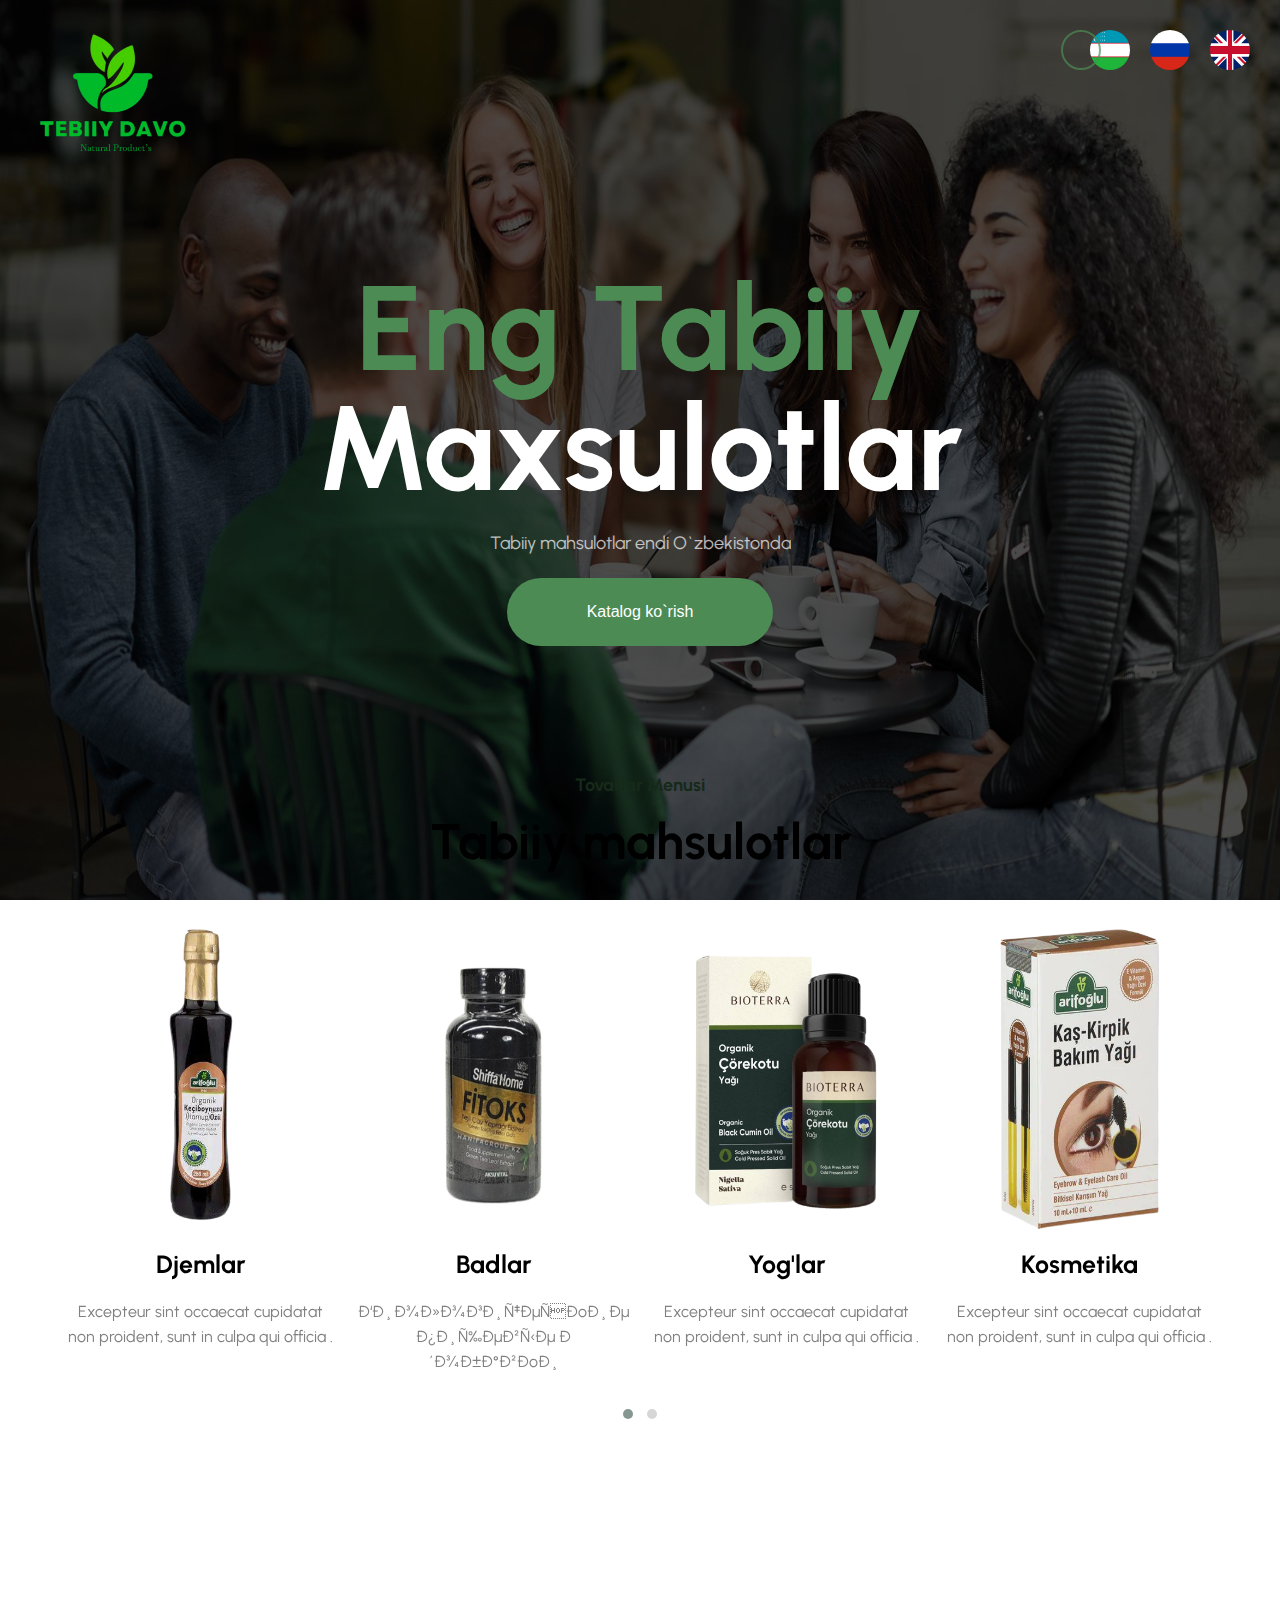
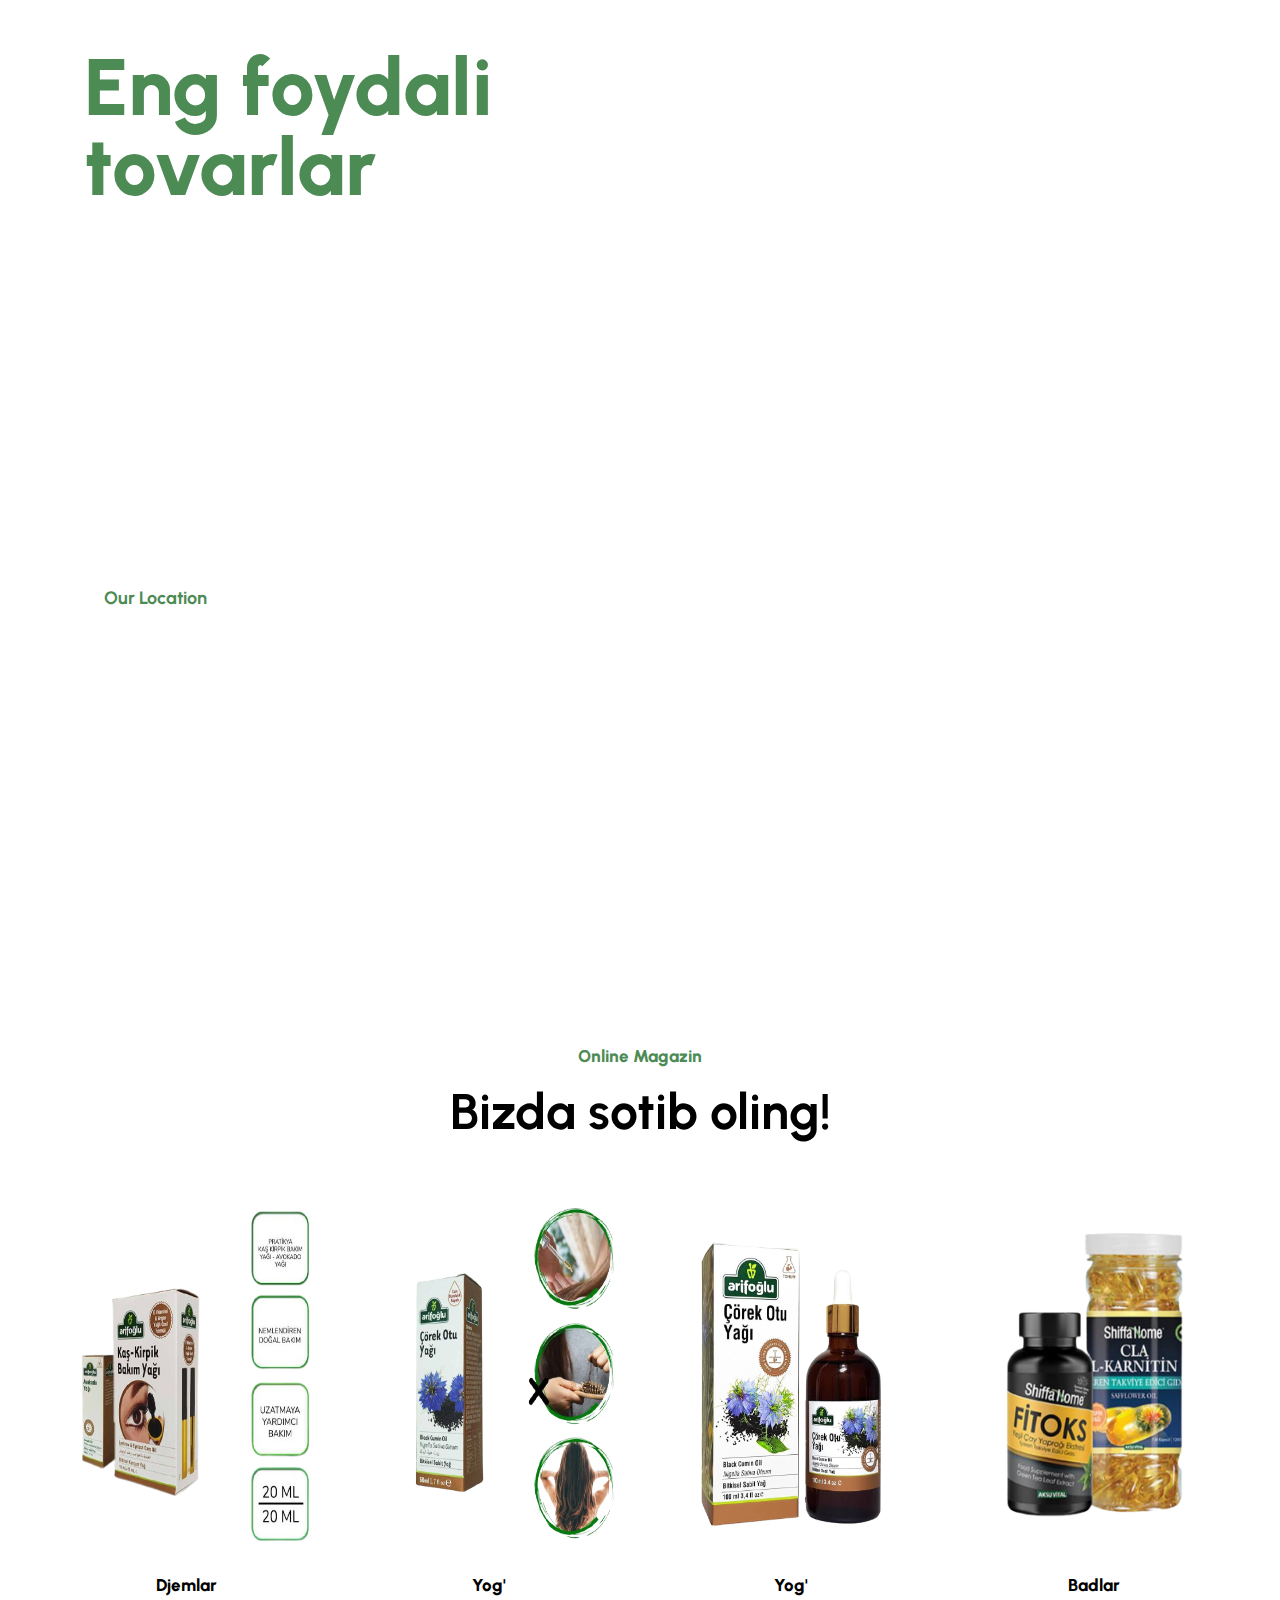
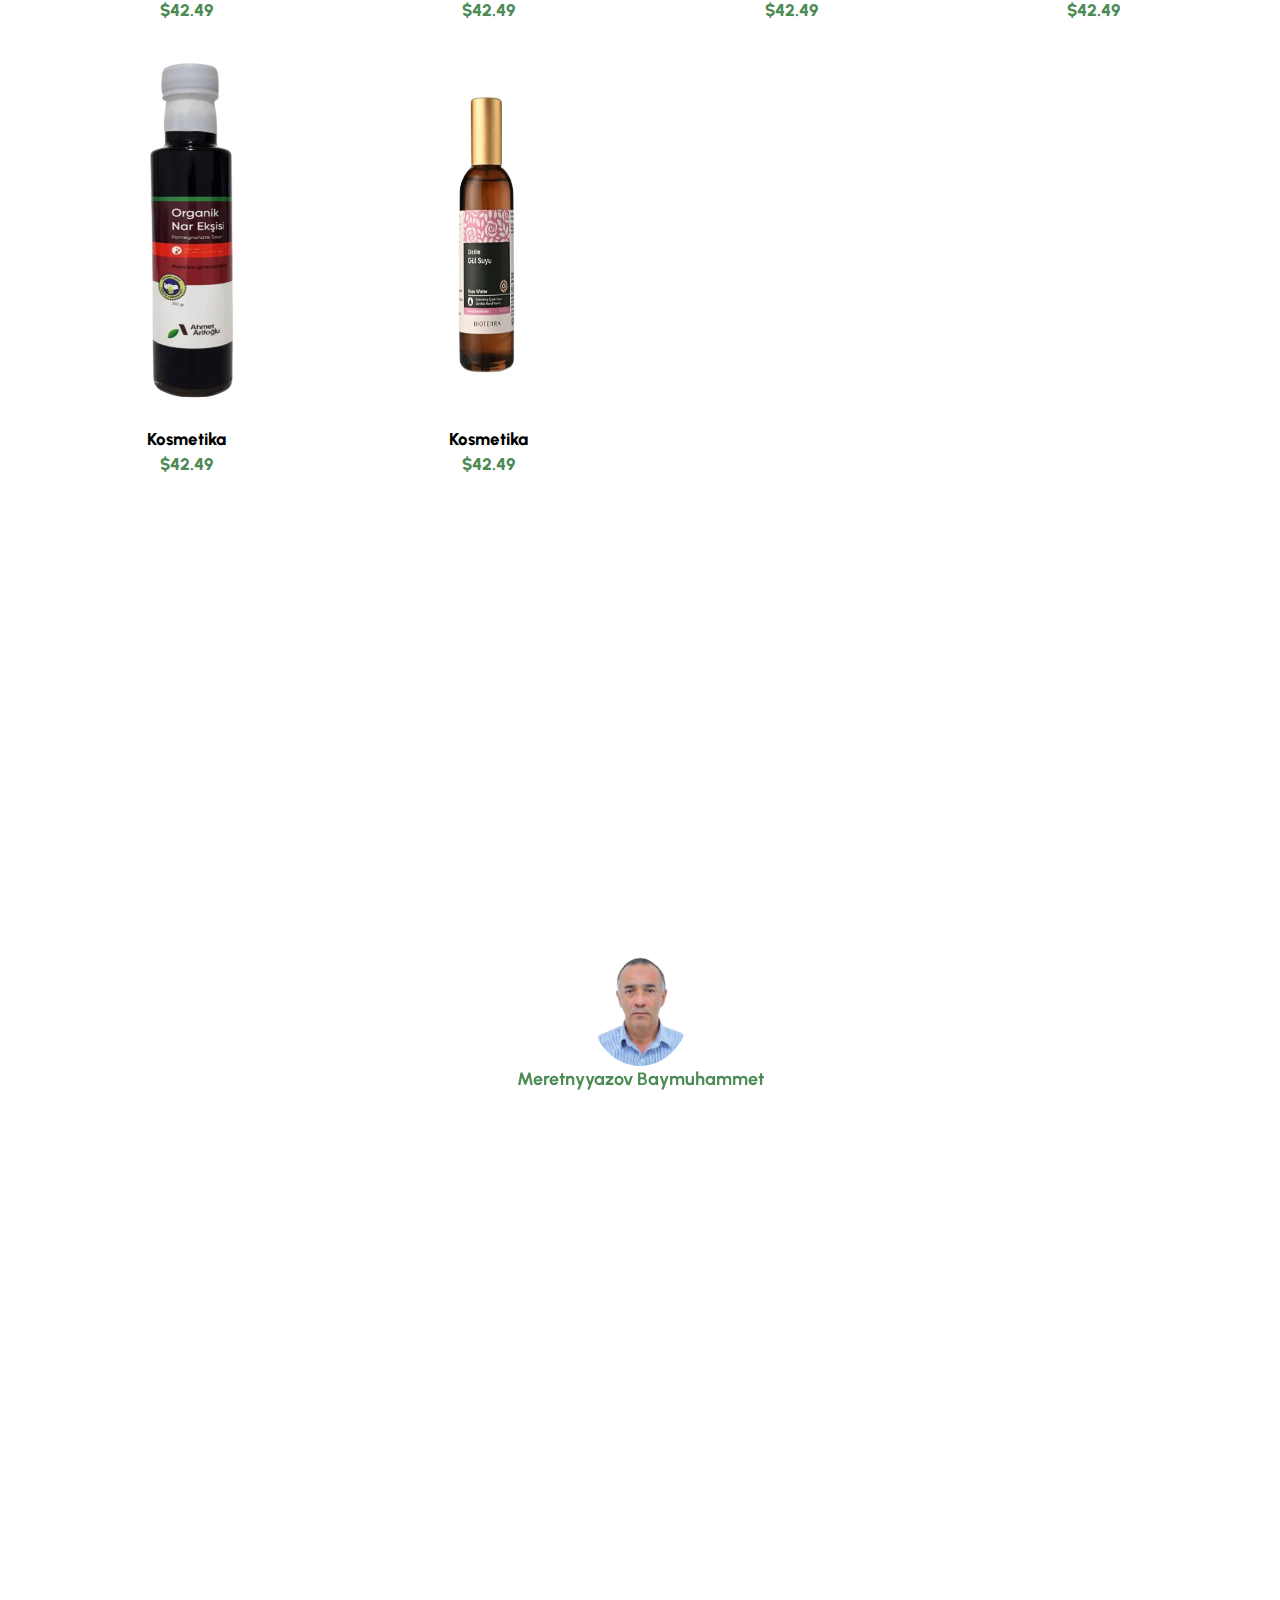
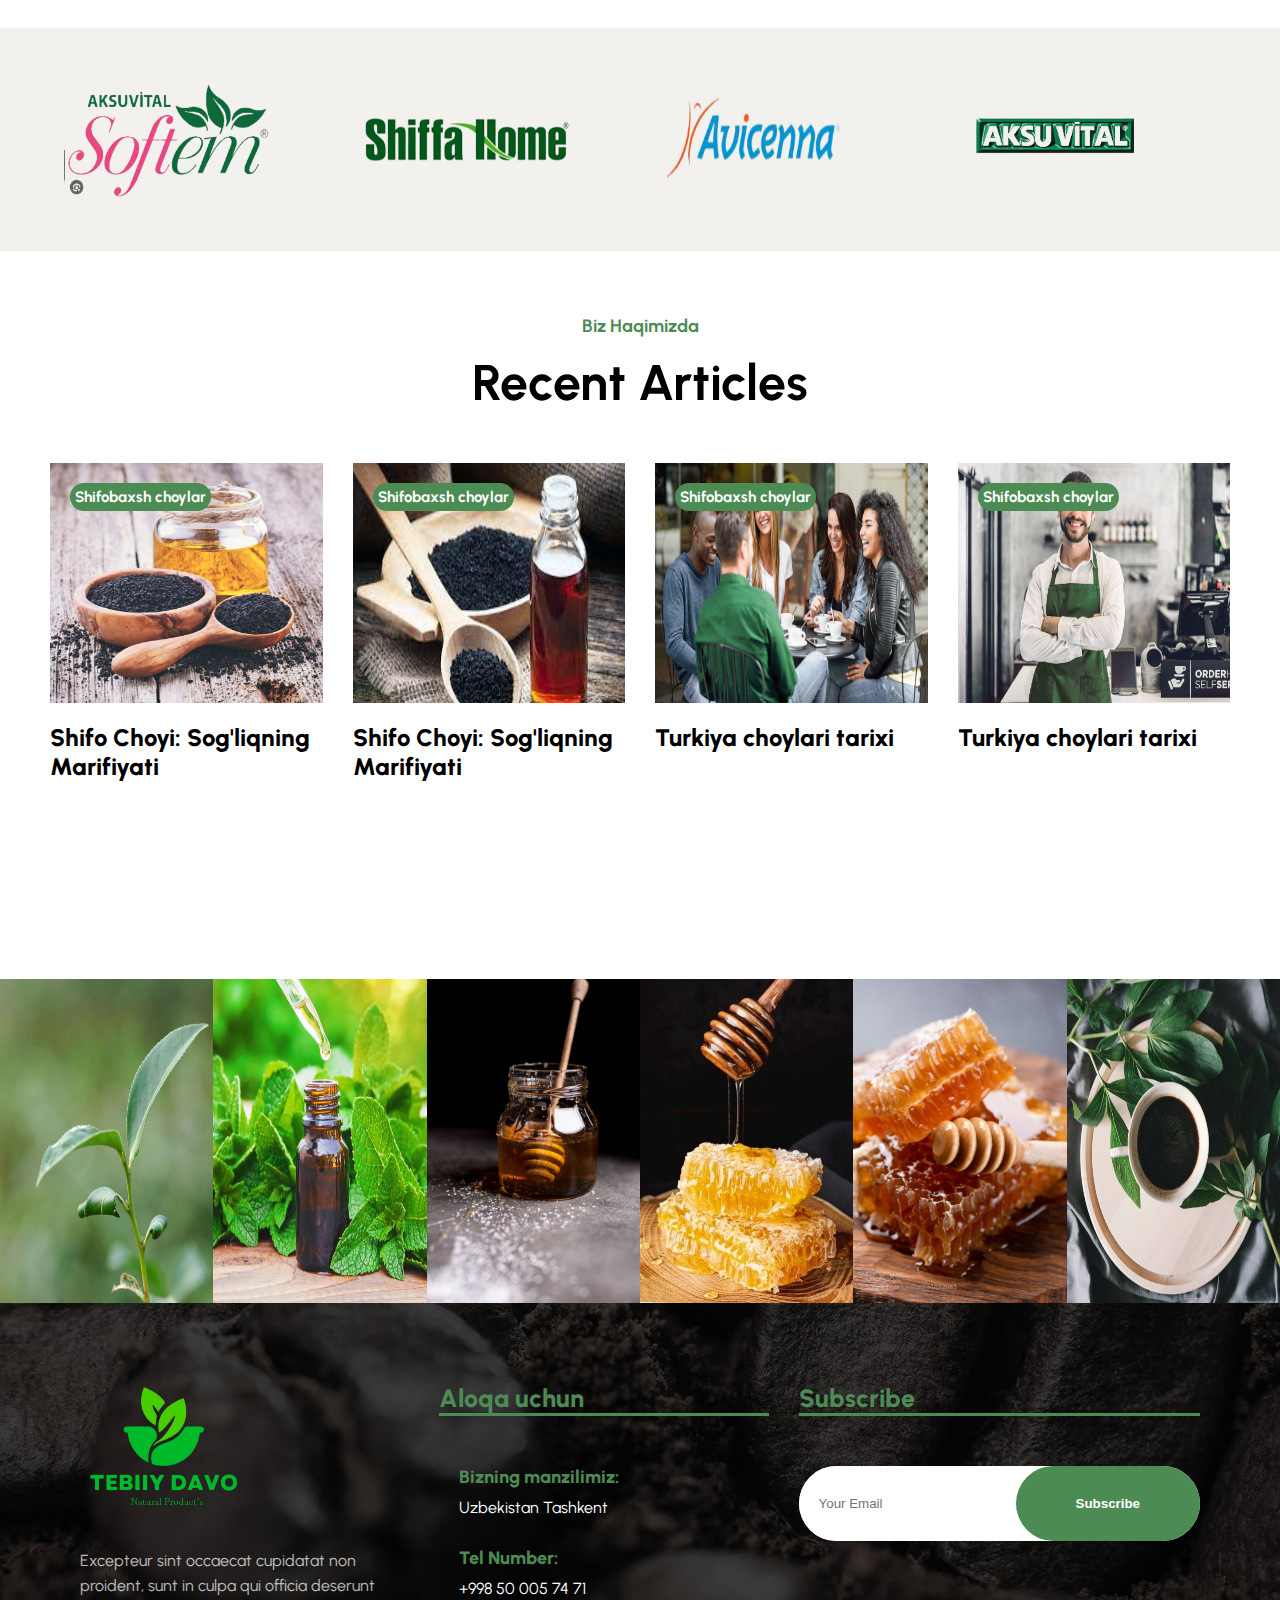
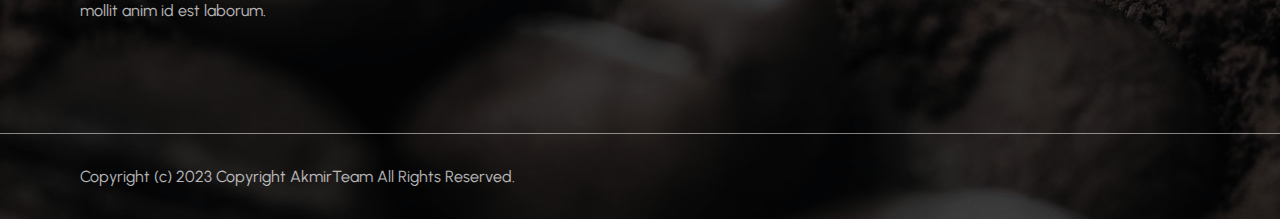
==== commit ec8e062e: "Add files via upload" ====
--- a/index.html
+++ b/index.html
@@ -2,798 +2,606 @@
 <html lang="en" dir="ltr">
 
 <head>
-  <title>Kaff - Cafe & Coffee</title>
-  <meta name="viewport" content="width=device-width, initial-scale=1">
-  <link rel="stylesheet" href="https://pro.fontawesome.com/releases/v5.10.0/css/all.css" integrity="sha384-AYmEC3Yw5cVb3ZcuHtOA93w35dYTsvhLPVnYs9eStHfGJvOvKxVfELGroGkvsg+p" crossorigin="anonymous" />
-  <link rel="stylesheet" href="css/style.css">
-
-  <!-- Owl  Carouse css -->
-  <link rel="stylesheet" href="css/owl.carousel.css">
-  <link rel="stylesheet" href="css/owl.theme.default.min.css">
-  <!-- Owl  Carouse css -->
-
-
-  <!-- jquery   -->
-  <script src="js/jquery.js" charset="utf-8"></script>
-  <!-- jquery   -->
+    <title>Tebiiy Davo - Natural Organic</title>
+    <meta name="viewport" content="width=device-width, initial-scale=1">
+    <link rel="stylesheet" href="https://pro.fontawesome.com/releases/v5.10.0/css/all.css" integrity="sha384-AYmEC3Yw5cVb3ZcuHtOA93w35dYTsvhLPVnYs9eStHfGJvOvKxVfELGroGkvsg+p" crossorigin="anonymous" />
+    <link rel="stylesheet" href="css/style.css">
+
+    <!-- Owl  Carouse css -->
+    <link rel="stylesheet" href="css/owl.carousel.css">
+    <link rel="stylesheet" href="css/owl.theme.default.min.css">
+
+    <!-- Owl  Carouse css -->
+
+
+    <!-- jquery   -->
+    <script src="js/jquery.js" charset="utf-8"></script>
+    <!-- jquery   -->
+
+    <link rel="icon" type="image/png" href="image/logo1.png">
+
 
 </head>
 
 <body>
 
-  <section class="head">
-    <div class="content flex1">
-      <div class="social_media flex">
-        <span>Follow Us </span>
-        <hr>
-        <i class="fab fa-facebook-f"></i>
-        <i class="fab fa-twitter"></i>
-        <i class="fab fa-youtube"></i>
-        <i class="fab fa-instagram"></i>
-      </div>
-
-      <div class="logo">
-        <img src="image/logo.png" alt="">
-      </div>
-
-      <div class="account social_media flex">
-        <i class="fas fa-user"></i>
-        <i class="fas fa-shopping-bag"></i>
-        <i class="fas fa-search"></i>
-      </div>
-    </div>
-  </section>
-
-
-  <header>
-    <nav>
-      <div id="mySidenav" class="sidenav">
-        <span class="closebtn " onclick="closeNav()">&times;</span>
-        <div class="menu_items">
-          <a href="#"> Home </a>
-          <a href='#'> About Us </a>
-          <a href='#'> Products </a>
-          <a href='#'> Blog </a>
-          <a href='#'> Contact </a>
-        </div>
-      </div>
-      <div class="social_media">
-        <i class="fas fa-bars hamburger-icon " onclick="openNav()"></i>
-      </div>
-    </nav>
-  </header>
-
-  <script>
-    function openNav() {
-      document.getElementById("mySidenav").style.width = "250px";
-    }
-
-    function closeNav() {
-      document.getElementById("mySidenav").style.width = "0";
-    }
-  </script>
-
-
-
-
-  <section class="home">
-    <div class="item">
-      <div class="heading">
-        <h1> <span>Best Organic</span> Product</h1>
-        <p>Органик товары теперь в Узбекистане </p>
-        <button>Посмотреть каталог</button>
-      </div>
-      <div class="img">
-        <img src="image/home.jpg" alt="">
-      </div>
-    </div>
-  </section>
-
-
-
-
-
-  <section class="menu top">
-    <div class="container">
-      <div class="heading">
-        <h5>Tovarlar Menusi </h5>
-        <h2>Organic Products </h2>
-      </div>
-
-      <div class="owl-carousel owl-theme mtop">
+    <section class="head">
+        <div class="content flex1">
+
+
+            <div class="logo">
+                <img src="image/logo1.png" alt="">
+            </div>
+
+            <div class="account social_media flex">
+                <a href="index.html">
+                    <img src="image/uz.png" alt="">
+                </a>
+                <a href="ru.html">
+                    <img src="image/ru.png" alt="">
+                </a>
+                <a href="eng.html">
+                    <img src="image/eng.png" alt="">
+                </a>
+            </div>
+        </div>
+    </section>
+
+
+    <header>
+        <nav>
+            <div id="mySidenav" class="sidenav">
+                <span class="closebtn " onclick="closeNav()">&times;</span>
+                <div class="menu_items">
+                    <a href="#home"> Home </a>
+                    <a href='#about'> About Us </a>
+                    <a href='#products'> Products </a>
+                    <a href='#blog'> Blog </a>
+                    <a href='#contacts'> Contact </a>
+                    <div class="account social_media flex">
+                        <a href="index.html">
+                            <img src="image/uz.png" alt="">
+                        </a>
+                        <a href="ru.html">
+                            <img src="image/ru.png" alt="">
+                        </a>
+                        <a href="eng.html">
+                            <img src="image/eng.png" alt="">
+                        </a>
+                    </div>
+
+                </div>
+            </div>
+            <div class="social_media">
+                <i class="fas fa-bars hamburger-icon " onclick="openNav()"></i>
+            </div>
+        </nav>
+    </header>
+
+    <script>
+        function openNav() {
+            document.getElementById("mySidenav").style.width = "250px";
+        }
+
+        function closeNav() {
+            document.getElementById("mySidenav").style.width = "0";
+        }
+    </script>
+
+
+
+
+    <section class="home" id="home">
         <div class="item">
-          <div class="img">
-            <img src="image/m1.jpg" alt="">
-          </div>
-          <div class="text">
-            <h3>Coffee Drinks</h3>
-            <p> Excepteur sint occaecat cupidatat non proident, sunt in culpa qui officia .</p>
-          </div>
-        </div>
-        <div class="item">
-          <div class="img">
-            <img src="image/m2.jpg" alt="">
-          </div>
-          <div class="text">
-            <h3>Black & Green Tea </h3>
-            <p> Excepteur sint occaecat cupidatat non proident, sunt in culpa qui officia .</p>
-          </div>
-        </div>
-        <div class="item">
-          <div class="img">
-            <img src="image/m3.jpg" alt="">
-          </div>
-          <div class="text">
-            <h3>Sandwiches </h3>
-            <p> Excepteur sint occaecat cupidatat non proident, sunt in culpa qui officia .</p>
-          </div>
-        </div>
-        <div class="item">
-          <div class="img">
-            <img src="image/m4.jpg" alt="">
-          </div>
-          <div class="text">
-            <h3>Bakery & Sweets </h3>
-            <p> Excepteur sint occaecat cupidatat non proident, sunt in culpa qui officia .</p>
-          </div>
-        </div>
-        <div class="item">
-          <div class="img">
-            <img src="image/m5.jpg" alt="">
-          </div>
-          <div class="text">
-            <h3>Chocalate </h3>
-            <p> Excepteur sint occaecat cupidatat non proident, sunt in culpa qui officia .</p>
-          </div>
-        </div>
-        <div class="item">
-          <div class="img">
-            <img src="image/m6.jpg" alt="">
-          </div>
-          <div class="text">
-            <h3>Fresh Croissants </h3>
-            <p> Excepteur sint occaecat cupidatat non proident, sunt in culpa qui officia .</p>
-          </div>
-        </div>
-        <div class="item">
-          <div class="img">
-            <img src="image/m7.jpg" alt="">
-          </div>
-          <div class="text">
-            <h3>Cakes </h3>
-            <p> Excepteur sint occaecat cupidatat non proident, sunt in culpa qui officia .</p>
-          </div>
-        </div>
-        <div class="item">
-          <div class="img">
-            <img src="image/m8.jpg" alt="">
-          </div>
-          <div class="text">
-            <h3>Sweet Cookies </h3>
-            <p> Excepteur sint occaecat cupidatat non proident, sunt in culpa qui officia .</p>
-          </div>
-        </div>
-      </div>
-    </div>
-  </section>
-
-
-  <!-- Owl  Carouse js file  -->
-  <script src="js/jquery3.4.1.min.js" charset="utf-8"></script>
-  <script src="js/owl.carousel.js" charset="utf-8"></script>
-  <!-- Owl  Carouse js file  -->
-
-
-  <script>
-    $('.owl-carousel').owlCarousel({
-      loop: true,
-      margin: 20,
-      nav: false,
-      dots: true,
-      responsive: {
-        511: {
-          items: 1
-        },
-        768: {
-          items: 2
-        },
-        1000: {
-          items: 4
-        }
-      }
-    })
-  </script>
-
-  <section class="wrapper mtop">
-    <div class="container flex">
-      <div class="left  ">
-        <div class="heading heading2">
-          <h1> <span>Eng foydali tovarlar <br></span> Bizda hammasi organik </h1>
-          <p>Lorem ipsum dolor sit amet, consectetur adipisicing elit, sed do eiusmod tempor incididunt ut labore et dolore magna aliqua. Ut enim ad minim veniam, quis nostrud exercitation ullamco laboris nisi ut aliquip ex ea commodo consequat. </p>
-          <div class="text flex">
-            <div class="icon">
-              <i class="fas fa-map-marker-alt"></i>
-            </div>
-            <div class="add">
-              <h5>Our Location</h5>
-              <label>Uzbekistan</label>
-            </div>
-          </div>
-        </div>
-        <div class="button">
-          <button>Read More</button>
-          <button class="btn1">Contact Us </button>
-        </div>
-      </div>
-      <div class="right">
-        <img src="image/w1.png" alt="">
-      </div>
-    </div>
-  </section>
-
-
-
-  <section class="list">
-    <div class="container">
-      <div class="grid">
-        <div class="box">
-          <img src="https://img.icons8.com/external-flatart-icons-outline-flatarticons/80/ffffff/external-coffee-beans-coffee-shop-flatart-icons-outline-flatarticons.png" />
-          <p>Wide Assortment</p>
-        </div>
-        <div class="box">
-          <img src="https://img.icons8.com/ios/80/ffffff/meat-grinder.png" />
-          <p>Wide Assortment</p>
-        </div>
-        <div class="box">
-          <img src="https://img.icons8.com/external-vitaliy-gorbachev-lineal-vitaly-gorbachev/80/ffffff/external-cup-christmas-vitaliy-gorbachev-lineal-vitaly-gorbachev.png" />
-          <p>Wide Assortment</p>
-        </div>
-        <div class="box">
-          <img src="https://img.icons8.com/external-kiranshastry-lineal-kiranshastry/80/ffffff/external-certificate-investment-kiranshastry-lineal-kiranshastry.png" />
-          <p>Wide Assortment</p>
-        </div>
-        <div class="box">
-          <img src="https://img.icons8.com/external-vitaliy-gorbachev-fill-vitaly-gorbachev/80/ffffff/external-leaf-spring-vitaliy-gorbachev-fill-vitaly-gorbachev.png" />
-          <p>Wide Assortment</p>
-        </div>
-        <div class="box">
-          <img src="https://img.icons8.com/external-flatart-icons-outline-flatarticons/80/ffffff/external-coffee-beans-coffee-shop-flatart-icons-outline-flatarticons.png" />
-          <p>Wide Assortment</p>
-        </div>
-      </div>
-    </div>
-  </section>
-
-
-
-  <!-- <section class="menu_list top">
-    <div class="container">
-      <div class="heading ">
-        <h5>Kaffa Menu </h5>
-        <h2>Coffee House </h2>
-      </div>
-
-      <div class="content flex  ">
-        <div class="left">
-          <div class="box flex1 ">
+            <div class="heading test">
+                <h1> <span>Eng Tabiiy</span> Maxsulotlar</h1>
+                <p>Tabiiy mahsulotlar endi O`zbekistonda </p>
+                <a href="#products"> <button>Katalog ko`rish</button>
+                </a>
+            </div>
             <div class="img">
-              <img src="image/i1.png" alt="">
-            </div>
-            <div class="text">
-              <h3>Cappuccino 2 </h3>
-              <p>Coffee 50%, milk 50%, 280 ml </p>
-            </div>
-            <hr>
-            <div class="price heading">
-              <h5>$3.20 </h5>
-            </div>
-          </div>
-          <div class="box flex1 ">
+                <img src="image/home.jpg" alt="">
+            </div>
+        </div>
+    </section>
+
+
+
+
+
+    <section class="menu top">
+        <div class="container">
+            <div class="heading">
+                <h5>Tovarlar Menusi </h5>
+                <h2>Tabiiy mahsulotlar </h2>
+            </div>
+
+            <div class="owl-carousel owl-theme mtop proudcts1">
+                <div class="item products1">
+                    <div class="img">
+                        <img src="image/product1-removebg-preview.png" alt="">
+                    </div>
+                    <div class="text">
+                        <h3>Djemlar</h3>
+                        <p> Excepteur sint occaecat cupidatat non proident, sunt in culpa qui officia .</p>
+                    </div>
+                </div>
+                <div class="item">
+                    <div class="img">
+                        <img src="image/product2-removebg-preview.png" alt="">
+                    </div>
+                    <div class="text">
+                        <h3>Badlar </h3>
+                        <p> Биологические пищевые добавки</p>
+                    </div>
+                </div>
+                <div class="item">
+                    <div class="img">
+                        <img src="image/product3-removebg-preview.png" alt="">
+                    </div>
+                    <div class="text">
+                        <h3>Yog'lar </h3>
+                        <p> Excepteur sint occaecat cupidatat non proident, sunt in culpa qui officia .</p>
+                    </div>
+                </div>
+                <div class="item">
+                    <div class="img">
+                        <img src="image/product9-removebg-preview.png" alt="">
+                    </div>
+                    <div class="text">
+                        <h3>Kosmetika </h3>
+                        <p> Excepteur sint occaecat cupidatat non proident, sunt in culpa qui officia .</p>
+                    </div>
+                </div>
+                <div class="item">
+                    <div class="img">
+                        <img src="image/product5-removebg-preview.png" alt="">
+                    </div>
+                    <div class="text">
+                        <h3>Badlar </h3>
+                        <p> Excepteur sint occaecat cupidatat non proident, sunt in culpa qui officia .</p>
+                    </div>
+                </div>
+                <div class="item">
+                    <div class="img">
+                        <img src="image/product6-removebg-preview.png" alt="">
+                    </div>
+                    <div class="text">
+                        <h3>Yog'lar </h3>
+                        <p> Excepteur sint occaecat cupidatat non proident, sunt in culpa qui officia .</p>
+                    </div>
+                </div>
+                <div class="item">
+                    <div class="img">
+                        <img src="image/product7-removebg-preview.png" alt="">
+                    </div>
+                    <div class="text">
+                        <h3>Yog'lar </h3>
+                        <p> Excepteur sint occaecat cupidatat non proident, sunt in culpa qui officia .</p>
+                    </div>
+                </div>
+                <div class="item">
+                    <div class="img">
+                        <img src="image/product8-removebg-preview.png" alt="">
+                    </div>
+                    <div class="text">
+                        <h3>Yog'lar </h3>
+                        <p> Excepteur sint occaecat cupidatat non proident, sunt in culpa qui officia .</p>
+                    </div>
+                </div>
+            </div>
+        </div>
+    </section>
+
+
+    <section class="wrapper mtop">
+        <div class="container flex">
+            <div class="left  ">
+                <div class="heading heading2">
+                    <h1> <span>Eng foydali tovarlar <br></span> Bizda hammasi organik </h1>
+                    <p>Biz sizga quyidagi assortimentda taklif qilamiz: Organik qora zira yog'i, Organik zaytun moyi va boshqa ko'plab turdagi yog'lar. Turkiyadan shifobaxsh choylar va tibbiy kosmetika.
+                    </p>
+                    <div class="text flex">
+                        <div class="icon">
+                            <i class="fas fa-map-marker-alt"></i>
+                        </div>
+                        <div class="add">
+                            <h5>Our Location</h5>
+                            <label>Uzbekistan</label>
+                        </div>
+                    </div>
+                </div>
+                <!-- <div class="button">
+                        <button>Read More</button>
+                        <button class="btn1">Contact Us </button>
+                    </div> -->
+            </div>
+            <div class="right">
+                <img src="image/w1.png" alt="">
+            </div>
+        </div>
+    </section>
+
+    <section class="product mtop " id="products">
+        <div class="heading">
+            <h5>Online Magazin </h5>
+            <h2>Bizda sotib oling!</h2>
+        </div>
+
+        <div class="content grid mtop products2">
+            <div class="box">
+                <div class="img">
+                    <img src="image/p1-removebg-preview (1).png" alt="">
+                </div>
+                <div class="text">
+                    <div class="rate flex">
+                        <i class="fas fa-star"></i>
+                        <i class="fas fa-star"></i>
+                        <i class="fas fa-star"></i>
+                        <i class="fas fa-star"></i>
+                        <i class="fas fa-star"></i>
+                    </div>
+                    <h4>Djemlar</h4>
+                    <h5>$42.49</h5>
+                </div>
+            </div>
+            <div class="box">
+                <div class="img">
+                    <img src="image/p2-removebg-preview.png" alt="">
+                </div>
+                <div class="text">
+                    <div class="rate flex">
+                        <i class="fas fa-star"></i>
+                        <i class="fas fa-star"></i>
+                        <i class="fas fa-star"></i>
+                        <i class="fas fa-star"></i>
+                        <i class="fas fa-star"></i>
+                    </div>
+                    <h4>Yog'</h4>
+                    <h5>$42.49</h5>
+                </div>
+            </div>
+            <div class="box">
+                <div class="img">
+                    <img src="image/p3-removebg-preview.png" alt="">
+                </div>
+                <div class="text">
+                    <div class="rate flex">
+                        <i class="fas fa-star"></i>
+                        <i class="fas fa-star"></i>
+                        <i class="fas fa-star"></i>
+                        <i class="fas fa-star"></i>
+                        <i class="fas fa-star"></i>
+                    </div>
+                    <h4>Yog'</h4>
+                    <h5>$42.49</h5>
+                </div>
+            </div>
+            <div class="box">
+                <div class="img">
+                    <img src="image/p4-removebg-preview.png" alt="">
+                </div>
+                <div class="text">
+                    <div class="rate flex">
+                        <i class="fas fa-star"></i>
+                        <i class="fas fa-star"></i>
+                        <i class="fas fa-star"></i>
+                        <i class="fas fa-star"></i>
+                        <i class="fas fa-star"></i>
+                    </div>
+                    <h4>Badlar</h4>
+                    <h5>$42.49</h5>
+                </div>
+            </div>
+            <div class="box">
+                <div class="img">
+                    <img src="image/p5-removebg-preview (1).png" alt="">
+                </div>
+                <div class="text">
+                    <div class="rate flex">
+                        <i class="fas fa-star"></i>
+                        <i class="fas fa-star"></i>
+                        <i class="fas fa-star"></i>
+                        <i class="fas fa-star"></i>
+                        <i class="fas fa-star"></i>
+                    </div>
+                    <h4>Kosmetika</h4>
+                    <h5>$42.49</h5>
+                </div>
+            </div>
+            <div class="box">
+                <div class="img">
+                    <img src="image/p6-removebg-preview (1).png" alt="">
+                </div>
+                <div class="text">
+                    <div class="rate flex">
+                        <i class="fas fa-star"></i>
+                        <i class="fas fa-star"></i>
+                        <i class="fas fa-star"></i>
+                        <i class="fas fa-star"></i>
+                        <i class="fas fa-star"></i>
+                    </div>
+                    <h4>Kosmetika</h4>
+                    <h5>$42.49</h5>
+                </div>
+            </div>
+        </div>
+
+
+        <script>
+            // Получаем ссылку на элемент
+            const element = document.querySelector('.products2');
+            6
+            // Функция для обработки изменения размера окна
+            function checkWindowSize() {
+                if (window.innerWidth < 768) {
+                    element.classList.add('owlowl-carousel'); // Убираем класс
+                } else {
+                    element.classList.add('owlowl-carousel'); // Добавляем класс, если его нет
+                }
+            }
+
+            // Вызываем функцию при загрузке страницы и при изменении размера окна
+            window.addEventListener('load', checkWindowSize);
+            window.addEventListener('resize', checkWindowSize);
+        </script>
+        <!-- <button>Online Store</button> -->
+    </section>
+
+
+    <!-- Owl  Carouse js file  -->
+    <script src="js/jquery3.4.1.min.js" charset="utf-8"></script>
+    <script src="js/owl.carousel.js" charset="utf-8"></script>
+    <!-- Owl  Carouse js file  -->
+
+    <script>
+        $('.owl-carousel').owlCarousel({
+            loop: true,
+            margin: 20,
+            nav: false,
+            dots: true,
+            responsive: {
+                511: {
+                    items: 1
+                },
+                768: {
+                    items: 2
+                },
+                1000: {
+                    items: 4
+                }
+            }
+        })
+    </script>
+
+    <section class="wrapper customer mtop" id="blog">
+        <div class="container">
+            <div class="owl-carousel owl-carousel2 owl-theme mtop">
+                <div class="items">
+                    <i class="fas fa-quote-right"></i>
+                    <p>Мы с вами во все времина года
+                    </p>
+                    <div class="img">
+                        <img src="image/testimonials-removebg-preview.png" alt="">
+                    </div>
+                    <h5>Meretnyyazov Baymuhammet</h5>
+                </div>
+                <div class="items">
+                    <i class="fas fa-quote-right"></i>
+                    <p>Мы берем силу от приподы
+                    </p>
+                    <div class="img">
+                        <img src="image/testimonials2.jpg" alt="">
+                    </div>
+                    <h5>Raxmatov Mironshox</h5>
+                </div>
+            </div>
+        </div>
+    </section>
+
+    <script>
+        $('.owl-carousel2').owlCarousel({
+            loop: true,
+            margin: 20,
+            nav: true,
+            dots: false,
+            navText: ["<i class='far fa-long-arrow-alt-left'></i>", "<i class='far fa-long-arrow-alt-right'></i>"],
+            items: 1
+        })
+    </script>
+
+    <section class="brand" id="partners">
+        <div class="container grid">
             <div class="img">
-              <img src="image/i2.png" alt="">
-            </div>
-            <div class="text">
-              <h3>Cappuccino 2 </h3>
-              <p>Coffee 50%, milk 50%, 280 ml </p>
-            </div>
-            <hr>
-            <div class="price heading">
-              <h5>$3.20 </h5>
-            </div>
-          </div>
-          <div class="box flex1 ">
+                <img src="image/partners1-removebg-preview.png" alt="">
+            </div>
             <div class="img">
-              <img src="image/i3.png" alt="">
-            </div>
-            <div class="text">
-              <h3>Cappuccino 2 </h3>
-              <p>Coffee 50%, milk 50%, 280 ml </p>
-            </div>
-            <hr>
-            <div class="price heading">
-              <h5>$3.20 </h5>
-            </div>
-          </div>
-          <div class="box flex1 ">
+                <img src="image/partners2-removebg-preview.png" alt="">
+            </div>
             <div class="img">
-              <img src="image/i4.png" alt="">
-            </div>
-            <div class="text">
-              <h3>Cappuccino 2 </h3>
-              <p>Coffee 50%, milk 50%, 280 ml </p>
-            </div>
-            <hr>
-            <div class="price heading">
-              <h5>$3.20 </h5>
-            </div>
-          </div>
-        </div>
-
-        <div class="right">
-          <div class="box flex1 ">
+                <img src="image/partners3-removebg-preview.png" alt="">
+            </div>
             <div class="img">
-              <img src="image/i5.png" alt="">
-            </div>
-            <div class="text">
-              <h3>Cappuccino 2 </h3>
-              <p>Coffee 50%, milk 50%, 280 ml </p>
-            </div>
-            <hr>
-            <div class="price heading">
-              <h5>$3.20 </h5>
-            </div>
-          </div>
-          <div class="box flex1 ">
-            <div class="img">
-              <img src="image/i6.png" alt="">
-            </div>
-            <div class="text">
-              <h3>Cappuccino 2 </h3>
-              <p>Coffee 50%, milk 50%, 280 ml </p>
-            </div>
-            <hr>
-            <div class="price heading">
-              <h5>$3.20 </h5>
-            </div>
-          </div>
-          <div class="box flex1 ">
-            <div class="img">
-              <img src="image/i7.png" alt="">
-            </div>
-            <div class="text">
-              <h3>Cappuccino 2 </h3>
-              <p>Coffee 50%, milk 50%, 280 ml </p>
-            </div>
-            <hr>
-            <div class="price heading">
-              <h5>$3.20 </h5>
-            </div>
-          </div>
-        </div>
-      </div>
-    </div>
-  </section>
-
-
-
-  <section class="opentime flex1 mtop">
-    <div class="left">
-      <div class="heading">
-        <h1> <span>Barista-Party <br> </span>every Friday & Sunday </h1>
-        <i class="fas fa-paly"></i>
-      </div>
-      <div class="img">
-        <img src="image/o1.jpg" alt="">
-      </div>
-    </div>
-    <div class="right">
-      <div class="box box1">
-        <div class="img">
-          <img src="image/o2.png" alt="">
-        </div>
+                <img src="image/partners4-removebg-preview.png" alt="">
+            </div>
+
+        </div>
+    </section>
+
+    <section class="blog mtop" id="about">
         <div class="heading">
-          <h1> <span>Opening Hours</span> </h1>
-        </div>
-        <div class="time">
-          <div class="day flex1">
-            <h4>Monday:</h4>
-            <h5>9:00 – 19:00 </h5>
-          </div>
-          <div class="day flex1">
-            <h4>Tuesday:</h4>
-            <h5>9:00 – 19:00 </h5>
-          </div>
-          <div class="day flex1">
-            <h4>Wednesday:</h4>
-            <h5>9:00 – 19:00 </h5>
-          </div>
-          <div class="day flex1">
-            <h4>Thursday:</h4>
-            <h5>9:00 – 19:00 </h5>
-          </div>
-          <div class="day flex1">
-            <h4>Friday:</h4>
-            <h5>9:00 – 19:00 </h5>
-          </div>
-          <div class="day flex1">
-            <h4>Saturday:</h4>
-            <h5>9:00 – 19:00 </h5>
-          </div>
-          <div class="day flex1">
-            <h4>Sunday: </h4>
-            <p>CLOSED </p>
-          </div>
-        </div>
-      </div>
-      <div class="box box2">
-        <div class="img">
-          <img src="image/o3.png" alt="">
-        </div>
-        <div class="heading">
-          <h1> <span>Brazilian </span> <br>Beans Quality
-          </h1>
-        </div>
-      </div>
-    </div>
-  </section> -->
-
-
-  <section class="product mtop">
-    <div class="heading">
-      <h5>Online Magazin </h5>
-      <h2>Bizda sotib oling!</h2>
-      <p>Maecenas dapibus mattis eros, at fermentum sapien malesuada sit amet. Quisque in sollicitudin eros. Aliquam eget sapien sed orci accumsan interdum at ac mi. </p>
-    </div>
-
-    <div class="content grid mtop">
-      <div class="box">
-        <div class="img">
-          <img src="image/p1.jpg" alt="">
-        </div>
-        <div class="text">
-          <div class="rate flex">
-            <i class="fas fa-star"></i>
-            <i class="fas fa-star"></i>
-            <i class="fas fa-star"></i>
-            <i class="fas fa-star"></i>
-            <i class="fas fa-star"></i>
-          </div>
-          <h4>Peru Whole Bean</h4>
-          <h5>$42.49</h5>
-        </div>
-      </div>
-      <div class="box">
-        <div class="img">
-          <img src="image/p2.jpg" alt="">
-        </div>
-        <div class="text">
-          <div class="rate flex">
-            <i class="fas fa-star"></i>
-            <i class="fas fa-star"></i>
-            <i class="fas fa-star"></i>
-            <i class="fas fa-star"></i>
-            <i class="fas fa-star"></i>
-          </div>
-          <h4>Peru Whole Bean</h4>
-          <h5>$42.49</h5>
-        </div>
-      </div>
-      <div class="box">
-        <div class="img">
-          <img src="image/p3.jpg" alt="">
-        </div>
-        <div class="text">
-          <div class="rate flex">
-            <i class="fas fa-star"></i>
-            <i class="fas fa-star"></i>
-            <i class="fas fa-star"></i>
-            <i class="fas fa-star"></i>
-            <i class="fas fa-star"></i>
-          </div>
-          <h4>Peru Whole Bean</h4>
-          <h5>$42.49</h5>
-        </div>
-      </div>
-      <div class="box">
-        <div class="img">
-          <img src="image/p4.jpg" alt="">
-        </div>
-        <div class="text">
-          <div class="rate flex">
-            <i class="fas fa-star"></i>
-            <i class="fas fa-star"></i>
-            <i class="fas fa-star"></i>
-            <i class="fas fa-star"></i>
-            <i class="fas fa-star"></i>
-          </div>
-          <h4>Peru Whole Bean</h4>
-          <h5>$42.49</h5>
-        </div>
-      </div>
-    </div>
-    <button>Online Store</button>
-  </section>
-
-
-
-
-  <section class="wrapper customer mtop">
-    <div class="container">
-      <div class="owl-carousel owl-carousel2 owl-theme mtop">
-        <div class="items">
-          <i class="fas fa-quote-right"></i>
-          <p>Lorem ipsum dolor sit amet, consectetur adipisicing elit, sed do eiusmod tempor incididunt ut labore et dolore magna aliqua. Ut enim ad minim veniam, quis nostrud exercitation ullamco laboris nisi ut aliquip ex ea commodo consequat. </p>
-          <div class="img">
-            <img src="image/c1.jpg" alt="">
-          </div>
-          <h5>Alex Ander</h5>
-        </div>
-        <div class="items">
-          <i class="fas fa-quote-right"></i>
-          <p>Lorem ipsum dolor sit amet, consectetur adipisicing elit, sed do eiusmod tempor incididunt ut labore et dolore magna aliqua. Ut enim ad minim veniam, quis nostrud exercitation ullamco laboris nisi ut aliquip ex ea commodo consequat. </p>
-          <div class="img">
-            <img src="image/c2.jpg" alt="">
-          </div>
-          <h5>Alex Ander</h5>
-        </div>
-      </div>
-    </div>
-  </section>
-
-  <script>
-    $('.owl-carousel2').owlCarousel({
-      loop: true,
-      margin: 20,
-      nav: true,
-      dots: false,
-      navText: ["<i class='far fa-long-arrow-alt-left'></i>", "<i class='far fa-long-arrow-alt-right'></i>"],
-      items: 1
-    })
-  </script>
-
-
-  <section class="brand">
-    <div class="container grid">
-      <div class="img">
-        <img src="image/b1.png" alt="">
-      </div>
-      <div class="img">
-        <img src="image/b2.png" alt="">
-      </div>
-      <div class="img">
-        <img src="image/b3.png" alt="">
-      </div>
-      <div class="img">
-        <img src="image/b4.png" alt="">
-      </div>
-      <div class="img">
-        <img src="image/b5.png" alt="">
-      </div>
-    </div>
-  </section>
-
-
-  <section class="blog mtop">
-    <div class="heading">
-      <h5>Our Blog</h5>
-      <h2>Recent Articles</h2>
-    </div>
-
-    <div class="content grid">
-      <div class="box">
-        <div class="img">
-          <img src="image/blog1.jpg" alt="">
-          <span>Roasted Coffee</span>
-        </div>
-        <div class="text">
-          <div class="icon flex1">
-            <div class="date">
-              <i class="fas fa-calendar-alt"> </i>
-              <label>Dec 12 2021</label>
-            </div>
-            <div class="date">
-              <i class="fas fa-comment-dots"></i>
-              <label>0</label>
-            </div>
-            <div class="date">
-              <i class="fas fa-eye"></i>
-              <label>170</label>
-            </div>
-          </div>
-          <h2>Coffee Machine Rental and Delivery Business</h2>
-        </div>
-      </div>
-      <div class="box">
-        <div class="img">
-          <img src="image/blog2.jpg" alt="">
-          <span>Roasted Coffee</span>
-        </div>
-        <div class="text">
-          <div class="icon flex1">
-            <div class="date">
-              <i class="fas fa-calendar-alt"> </i>
-              <label>Dec 12 2021</label>
-            </div>
-            <div class="date">
-              <i class="fas fa-comment-dots"></i>
-              <label>0</label>
-            </div>
-            <div class="date">
-              <i class="fas fa-eye"></i>
-              <label>170</label>
-            </div>
-          </div>
-          <h2>The Most Expensive Cup of Coffee in the Usa</h2>
-        </div>
-      </div>
-      <div class="box">
-        <div class="img">
-          <img src="image/home.jpg" alt="">
-          <span>Roasted Coffee</span>
-        </div>
-        <div class="text">
-          <div class="icon flex1">
-            <div class="date">
-              <i class="fas fa-calendar-alt"> </i>
-              <label>Dec 12 2021</label>
-            </div>
-            <div class="date">
-              <i class="fas fa-comment-dots"></i>
-              <label>0</label>
-            </div>
-            <div class="date">
-              <i class="fas fa-eye"></i>
-              <label>170</label>
-            </div>
-          </div>
-          <h2>History of Irish Coffee</h2>
-        </div>
-      </div>
-      <div class="box">
-        <div class="img">
-          <img src="image/blog3.jpg" alt="">
-          <span>Roasted Coffee</span>
-        </div>
-        <div class="text">
-          <div class="icon flex1">
-            <div class="date">
-              <i class="fas fa-calendar-alt"> </i>
-              <label>Dec 12 2021</label>
-            </div>
-            <div class="date">
-              <i class="fas fa-comment-dots"></i>
-              <label>0</label>
-            </div>
-            <div class="date">
-              <i class="fas fa-eye"></i>
-              <label>170</label>
-            </div>
-          </div>
-          <h2>Coffee Machine Rental and Delivery Business</h2>
-        </div>
-      </div>
-    </div>
-    <button>Read More</button>
-  </section>
-
-
-
-  <section class="image top">
-    <div class="content grid">
-      <div class="box">
-        <div class="img">
-          <img src="image/a1.jpg" alt="">
-        </div>
-        <div class="icon">
-          <i class="fas fa-search-plus"></i>
-        </div>
-      </div>
-      <div class="box">
-        <div class="img">
-          <img src="image/a2.jpg" alt="">
-        </div>
-        <div class="icon">
-          <i class="fas fa-search-plus"></i>
-        </div>
-      </div>
-      <div class="box">
-        <div class="img">
-          <img src="image/a3.jpg" alt="">
-        </div>
-        <div class="icon">
-          <i class="fas fa-search-plus"></i>
-        </div>
-      </div>
-      <div class="box">
-        <div class="img">
-          <img src="image/a4.jpg" alt="">
-        </div>
-        <div class="icon">
-          <i class="fas fa-search-plus"></i>
-        </div>
-      </div>
-      <div class="box">
-        <div class="img">
-          <img src="image/a5.jpg" alt="">
-        </div>
-        <div class="icon">
-          <i class="fas fa-search-plus"></i>
-        </div>
-      </div>
-      <div class="box">
-        <div class="img">
-          <img src="image/a6.jpg" alt="">
-        </div>
-        <div class="icon">
-          <i class="fas fa-search-plus"></i>
-        </div>
-      </div>
-    </div>
-  </section>
-
-
-
-  <footer>
-    <div class="footerbg">
-      <div class="content grid">
-        <div class="box">
-          <div class="logo">
-            <img src="image/logo.png" alt="">
-          </div>
-          <p> Excepteur sint occaecat cupidatat non proident, sunt in culpa qui officia deserunt mollit anim id est laborum.</p>
-          <div class="icon flex">
-            <i class="fab fa-facebook-f"></i>
-            <i class="fab fa-twitter"></i>
-            <i class="fab fa-youtube"></i>
-            <i class="fab fa-instagram"></i>
-          </div>
-        </div>
-
-        <div class="box">
-          <h3>Contact Info</h3>
-          <div class="address">
-            <div class="item flex">
-              <div class="icon">
-                <i class="fas fa-map-marker-alt"></i>
-              </div>
-              <div class="text">
-                <h5>Our Location:</h5>
-                <span>Kathmandu Nepal</span>
-              </div>
-            </div>
-            <div class="item flex">
-              <div class="icon">
-                <i class="fas fa-phone-alt"></i>
-              </div>
-              <div class="text">
-                <h5>Phone Number:</h5>
-                <span>+123 456 789</span>
-                <span>+123 456 789</span>
-              </div>
-            </div>
-          </div>
-        </div>
-
-        <div class="box">
-          <h3>Subscribe</h3>
-
-          <div class="input flex1">
-            <input type="text" placeholder="Your Email">
-            <input type="submit" value="Subscribe" class="submit">
-          </div>
-          <div class="check">
-            <input type="checkbox">
-            <span> I have read and agree to the terms & conditions</span>
-          </div>
-        </div>
-      </div>
-
-
-      <div class="legal">
-        <p>Copyright (c) 2021 Copyright Holder All Rights Reserved.</p>
-      </div>
-    </div>
-  </footer>
+            <h5>Biz Haqimizda</h5>
+            <h2>Recent Articles</h2>
+        </div>
+
+        <div class="content grid">
+            <div class="box">
+                <div class="img">
+                    <img src="image/bg4.png" alt="">
+                    <span>Shifobaxsh choylar</span>
+                </div>
+                <div class="text">
+                    <h2>Shifo Choyi: Sog'liqning Marifiyati</h2>
+
+                </div>
+            </div>
+            <div class="box">
+                <div class="img">
+                    <img src="image/bg5.png" alt="">
+                    <span>Shifobaxsh choylar</span>
+                </div>
+                <div class="text">
+
+                    <h2>Shifo Choyi: Sog'liqning Marifiyati</h2>
+                </div>
+            </div>
+            <div class="box">
+                <div class="img">
+                    <img src="image/home.jpg" alt="">
+                    <span>Shifobaxsh choylar</span>
+                </div>
+                <div class="text">
+
+                    <h2>Turkiya choylari tarixi</h2>
+                </div>
+            </div>
+            <div class="box">
+                <div class="img">
+                    <img src="image/blog3.jpg" alt="">
+                    <span>Shifobaxsh choylar</span>
+                </div>
+                <div class="text">
+                    <h2>Turkiya choylari tarixi</h2>
+
+                </div>
+            </div>
+        </div>
+        <!-- <button>Read More</button> -->
+    </section>
+
+    <section class="image top">
+        <div class="content grid">
+            <div class="box">
+                <div class="img">
+                    <img src="image/bg6.png" alt="">
+                </div>
+                <div class="icon">
+                    <i class="fas fa-search-plus"></i>
+                </div>
+            </div>
+            <div class="box">
+                <div class="img">
+                    <img src="image/bg7.png" alt="">
+                </div>
+                <div class="icon">
+                    <i class="fas fa-search-plus"></i>
+                </div>
+            </div>
+            <div class="box">
+                <div class="img">
+                    <img src="image/bg8.png" alt="">
+                </div>
+                <div class="icon">
+                    <i class="fas fa-search-plus"></i>
+                </div>
+            </div>
+            <div class="box">
+                <div class="img">
+                    <img src="image/bg9.png" alt="">
+                </div>
+                <div class="icon">
+                    <i class="fas fa-search-plus"></i>
+                </div>
+            </div>
+            <div class="box">
+                <div class="img">
+                    <img src="image/bg10.png" alt="">
+                </div>
+                <div class="icon">
+                    <i class="fas fa-search-plus"></i>
+                </div>
+            </div>
+            <div class="box">
+                <div class="img">
+                    <img src="image/a6.jpg" alt="">
+                </div>
+                <div class="icon">
+                    <i class="fas fa-search-plus"></i>
+                </div>
+            </div>
+        </div>
+    </section>
+
+    <footer id="contacts">
+        <div class="footerbg">
+            <div class="content grid">
+                <div class="box">
+                    <div class="logo">
+                        <img src="image/logo1.png" alt="">
+                    </div>
+                    <p> Excepteur sint occaecat cupidatat non proident, sunt in culpa qui officia deserunt mollit anim id est laborum.</p>
+                    <div class="icon flex">
+                        <i class="fab fa-facebook-f"></i>
+                        <i class="fab fa-twitter"></i>
+                        <i class="fab fa-youtube"></i>
+                        <i class="fab fa-instagram"></i>
+                    </div>
+                </div>
+
+                <div class="box">
+                    <h3>Aloqa uchun</h3>
+                    <div class="address">
+                        <div class="item flex">
+                            <div class="icon">
+                                <i class="fas fa-map-marker-alt"></i>
+                            </div>
+                            <div class="text">
+                                <h5>Bizning manzilimiz:</h5>
+                                <span>Uzbekistan Tashkent</span>
+                            </div>
+                        </div>
+                        <div class="item flex">
+                            <div class="icon">
+                                <i class="fas fa-phone-alt"></i>
+                            </div>
+                            <div class="text">
+                                <h5>Tel Number:</h5>
+                                <span>+998 50 005 74 71</span>
+                                <span></span>
+                            </div>
+                        </div>
+                    </div>
+                </div>
+
+                <div class="box">
+                    <h3>Subscribe</h3>
+
+                    <div class="input flex1">
+                        <input type="text" placeholder="Your Email">
+                        <input type="submit" value="Subscribe" class="submit">
+                    </div>
+                    <div class="check">
+                        <!-- <input type="checkbox"> -->
+                        <!-- <span> I have read and agree to the terms & conditions</span> -->
+                    </div>
+                </div>
+            </div>
+
+
+            <div class="legal">
+                <p>Copyright (c) 2023 Copyright AkmirTeam All Rights Reserved.</p>
+            </div>
+        </div>
+    </footer>
+
 </body>
 
+</html>
+
+</html>
+
+</body>
+
+</html>
+
 </html>--- a/css/style.css
+++ b/css/style.css
@@ -1,845 +1,964 @@
 @import url('https://fonts.googleapis.com/css2?family=Urbanist:wght@100;200;300;400;500;600;700;800;900&display=swap');
-
 * {
-  padding: 0;
-  margin: 0;
-  box-sizing: border-box;
+    padding: 0;
+    margin: 0;
+    box-sizing: border-box;
 }
 
 body {
-  font-family: 'Urbanist', sans-serif;
+    font-family: 'Urbanist', sans-serif;
 }
 
 a {
-  text-decoration: none;
-  cursor: pointer;
+    text-decoration: none;
+    cursor: pointer;
 }
 
 .flex1 {
-  display: flex;
-  justify-content: space-between;
+    display: flex;
+    justify-content: space-between;
 }
 
 .flex {
-  display: flex;
+    display: flex;
 }
 
 p {
-  color: grey;
-  line-height: 25px;
-}
+    color: grey;
+    line-height: 25px;
+}
+
+
+/* Logo */
+
+.logo img {
+    width: 50%;
+}
+
 
 /*-----------head---------*/
+
 .head {
-  position: relative;
-  z-index: 10;
-  color: white;
+    position: relative;
+    z-index: 10;
+    color: white;
 }
 
 .head .content {
-  padding: 30px;
+    padding: 30px;
 }
 
 .head span {
-  opacity: 0.7;
-  margin-top: 15px;
+    opacity: 0.7;
+    margin-top: 15px;
 }
 
 .head hr {
-  width: 30px;
-  height: 1px;
-  margin: 20px 0 0 20px;
-  background: white;
-  opacity: 0.7;
+    width: 30px;
+    height: 1px;
+    margin: 20px 0 0 20px;
+    background: white;
+    opacity: 0.7;
 }
 
 .social_media i {
-  width: 40px;
-  height: 40px;
-  text-align: center;
-  line-height: 40px;
-  color: #4D8B55;
-  border: 2px solid #4D8B55;
-  border-radius: 50%;
-  margin-left: 20px;
-  opacity: 0.7;
-  cursor: pointer;
-  transition: 0.5s;
+    width: 40px;
+    height: 40px;
+    text-align: center;
+    line-height: 40px;
+    color: #4D8B55;
+    border: 2px solid #4D8B55;
+    border-radius: 50%;
+    margin-left: 20px;
+    opacity: 0.7;
+    cursor: pointer;
+    transition: 0.5s;
+}
+
+.social_media img {
+    width: 40px;
+    height: 40px;
+    cursor: pointer;
+    margin-left: 20px;
+    border-radius: 50%;
 }
 
 .social_media i:hover {
-  border: 2px solid #fff;
-  color: white;
-}
+    border: 2px solid #fff;
+    color: white;
+}
+
 
 /*-----------head---------*/
+
+
 /*-----------header---------*/
+
 .sidenav {
-  height: 100%;
-  width: 0;
-  position: fixed;
-  z-index: 10000;
-  top: 0;
-  right: 0;
-  background: #4D8B55;
-  overflow-x: hidden;
-  padding-top: 60px;
-  transition: 0.5s;
+    height: 100%;
+    width: 0;
+    position: fixed;
+    z-index: 10000;
+    top: 0;
+    right: 0;
+    background: #4D8B55;
+    overflow-x: hidden;
+    padding-top: 60px;
+    transition: 0.5s;
 }
 
 .sidenav a {
-  margin: 20px;
-  display: block;
-  color: white;
-  font-size: 14px;
-  text-transform: uppercase;
-  font-weight: 600;
-  transition: .3s;
+    margin: 20px;
+    display: block;
+    color: white;
+    font-size: 14px;
+    text-transform: uppercase;
+    font-weight: 600;
+    transition: .3s;
 }
 
 .sidenav .closebtn {
-  position: absolute;
-  top: 13px;
-  right: 32px;
-  font-size: 38px;
-  margin-left: 50px;
-  color: white;
-  cursor: pointer;
+    position: absolute;
+    top: 13px;
+    right: 32px;
+    font-size: 38px;
+    margin-left: 50px;
+    color: white;
+    cursor: pointer;
 }
 
 .sidenav a:hover {
-  color: #C0212A;
+    color: #C0212A;
 }
 
 .menu_items {
-  margin-top: 20px;
+    margin-top: 20px;
 }
 
 .hamburger-icon {
-  position: absolute;
-  z-index: 1000;
-  right: 14%;
-  top: 30px;
-  cursor: pointer;
-  display: inherit;
-}
+    position: absolute;
+    z-index: 1000;
+    right: 14%;
+    top: 30px;
+    cursor: pointer;
+    display: inherit;
+}
+
 
 /*-----------header---------*/
+
+
 /*-----------home---------*/
+
 .home img {
-  position: absolute;
-  top: 0;
-  z-index: -1;
-  width: 100%;
-  height: 100vh;
+    position: absolute;
+    top: 0;
+    z-index: -1;
+    width: 100%;
+    height: 100vh;
 }
 
 .home::after {
-  content: "";
-  position: absolute;
-  top: 0;
-  width: 100%;
-  height: 100vh;
-  background: rgba(0, 0, 0, 0.7);
-  z-index: 1;
+    content: "";
+    position: absolute;
+    top: 0;
+    width: 100%;
+    height: 100vh;
+    background: rgba(0, 0, 0, 0.7);
+    z-index: 1;
 }
 
 .home .heading {
-  position: relative;
-  z-index: 10;
-  color: white;
-  text-align: center;
-  max-width: 60%;
-  margin: auto;
-  margin-top: 5%;
+    position: relative;
+    z-index: 10;
+    color: white;
+    text-align: center;
+    max-width: 60%;
+    margin: auto;
+    margin-top: 5%;
 }
 
 .heading h1 {
-  font-size: 120px;
-  margin-top: 20px;
-  margin-bottom: 20px;
-  line-height: 120px;
+    font-size: 120px;
+    margin-top: 20px;
+    margin-bottom: 20px;
+    line-height: 120px;
 }
 
 .heading h1 span {
-  color: #4D8B55;
+    color: #4D8B55;
 }
 
 .heading p {
-  color: white;
-  line-height: 30px;
-  font-size: 18px;
-  opacity: 0.7;
+    color: white;
+    line-height: 30px;
+    font-size: 18px;
+    opacity: 0.7;
+}
+
+.heading button a {
+    text-decoration: none;
+    color: white;
 }
 
 button {
-  padding: 25px 80px;
-  background: #4D8B55;
-  border: none;
-  color: white;
-  border-radius: 50px;
-  font-size: 16px;
-  margin-top: 20px;
-  transition: 0.5s;
-  cursor: pointer;
+    padding: 25px 80px;
+    background: #4D8B55;
+    border: none;
+    color: white;
+    border-radius: 50px;
+    font-size: 16px;
+    margin-top: 20px;
+    transition: 0.5s;
+    cursor: pointer;
 }
 
 button:hover {
-  background: white;
-  color: #4D8B55;
-}
+    background: white;
+    color: #4D8B55;
+}
+
 
 /*-----------home---------*/
+
+
 /*-----------menu---------*/
+
 .top {
-  margin-top: 10%;
+    margin-top: 10%;
 }
 
 .mtop {
-  margin-top: 5%;
+    margin-top: 5%;
 }
 
 .container {
-  max-width: 90%;
-  margin: auto;
+    max-width: 90%;
+    margin: auto;
 }
 
 .heading h2 {
-  font-size: 50px;
-  margin-top: 15px;
+    font-size: 50px;
+    margin-top: 15px;
 }
 
 .heading h5 {
-  color: #4D8B55;
-  font-size: 18px;
+    color: #4D8B55;
+    font-size: 18px;
 }
 
 .menu {
-  text-align: center;
+    text-align: center;
 }
 
 .menu h3 {
-  font-size: 25px;
-  margin-top: 20px;
-  margin-bottom: 20px;
-}
+    font-size: 25px;
+    margin-top: 20px;
+    margin-bottom: 20px;
+}
+
 
 /*-----------menu---------*/
+
+
 /*-----------wrapper---------*/
+
 .heading2 h1 {
-  font-size: 80px;
-  font-weight: 800;
-  line-height: 80px;
-  color: white;
-}
-
-.left, .right {
-  width: 50%;
-  margin: 20px;
+    font-size: 80px;
+    font-weight: 800;
+    line-height: 80px;
+    color: white;
+}
+
+.left,
+.right {
+    width: 50%;
+    margin: 20px;
 }
 
 .wrapper {
-  color: white;
-  background-image: url("../image/w1.jpg");
-  height: 100vh;
-  background-attachment: fixed;
-  background-repeat: no-repeat;
-  background-size: cover;
+    color: white;
+    background-image: url("../image/bg2.png");
+    height: 115vh;
+    background-attachment: fixed;
+    background-repeat: no-repeat;
+    background-size: cover;
 }
 
 .wrapper .left,
 .wrapper .right {
-  padding-top: 10%;
+    padding-top: 10%;
 }
 
 .wrapper .right img {
-  float: right;
+    float: right;
 }
 
 .wrapper .text {
-  margin-top: 30px;
-  margin-bottom: 50px;
+    margin-top: 30px;
+    margin-bottom: 50px;
 }
 
 .wrapper i {
-  font-size: 40px;
-  margin-right: 20px;
+    font-size: 40px;
+    margin-right: 20px;
 }
 
 .wrapper .btn1 {
-  margin-left: 20px;
+    margin-left: 20px;
 }
 
 .btn1 {
-  background: black;
-  color: white;
-  transition: 0.5s;
+    background: black;
+    color: white;
+    transition: 0.5s;
 }
 
 .btn1:hover {
-  background: white;
-  color: black;
-}
+    background: white;
+    color: black;
+}
+
 
 /*-----------wrapper---------*/
+
+
 /*-----------list---------*/
+
 .grid {
-  display: grid;
-  grid-template-columns: repeat(3, 1fr);
-  grid-gap: 30px;
+    display: grid;
+    grid-template-columns: repeat(3, 1fr);
+    grid-gap: 30px;
 }
 
 .list {
-  background: #4D8B55;
-  text-align: center;
-  padding-top: 7%;
-  padding-bottom: 30px;
+    background: #4D8B55;
+    text-align: center;
+    padding-top: 7%;
+    padding-bottom: 30px;
 }
 
 .list p {
-  color: black;
-  font-weight: bold;
-  margin-top: 20px;
+    color: black;
+    font-weight: bold;
+    margin-top: 20px;
 }
 
 .list .box {
-  border-right: 2px solid rgba(255, 255, 255, 0.5);
-  margin-top: 50px;
+    border-right: 2px solid rgba(255, 255, 255, 0.5);
+    margin-top: 50px;
 }
 
 .list .box:nth-child(3),
 .list .box:nth-child(6) {
-  border: none;
-}
+    border: none;
+}
+
 
 /*-----------list---------*/
+
+
 /*-----------menu_list---------*/
+
 .menu_list .heading {
-  text-align: center;
+    text-align: center;
 }
 
 .menu_list .box {
-  margin-top: 20px;
+    margin-top: 20px;
 }
 
 .menu_list img {
-  width: 100px;
-  height: 100px;
+    width: 100px;
+    height: 100px;
 }
 
 .menu_list .text {
-  margin-top: 25px;
+    margin-top: 25px;
 }
 
 .menu_list p {
-  margin-top: 5px;
+    margin-top: 5px;
 }
 
 .menu_list hr {
-  width: 40%;
-  height: 2px;
-  margin-top: 5%;
-  border-top: 2px dotted grey;
+    width: 40%;
+    height: 2px;
+    margin-top: 5%;
+    border-top: 2px dotted grey;
 }
 
 .menu_list .price h5 {
-  margin-top: 20px;
-}
+    margin-top: 20px;
+}
+
 
 /*-----------menu_list---------*/
+
+
 /*-----------opentime---------*/
+
 .opentime {
-  height: 120vh;
+    height: 120vh;
 }
 
 .opentime .left,
 .opentime .right {
-  margin: 0;
+    margin: 0;
 }
 
 .opentime .heading {
-  position: relative;
+    position: relative;
 }
 
 .opentime .right h1 {
-  font-size: 50px;
-  line-height: 50px;
-  color: white;
-  margin: 0;
-  text-align: center;
-  margin-bottom: 30px;
-  padding-top: 5%;
+    font-size: 50px;
+    line-height: 50px;
+    color: white;
+    margin: 0;
+    text-align: center;
+    margin-bottom: 30px;
+    padding-top: 5%;
 }
 
 .opentime .left {
-  position: relative;
+    position: relative;
 }
 
 .opentime img {
-  width: 100%;
-  height: 100%;
-  position: absolute;
-  top: 0;
-  left: 0;
-  z-index: -2;
+    width: 100%;
+    height: 100%;
+    position: absolute;
+    top: 0;
+    left: 0;
+    z-index: -2;
 }
 
 .opentime .left::after {
-  content: '';
-  position: absolute;
-  top: 0;
-  left: 0;
-  background: rgba(0, 0, 0, 0.3);
-  width: 100%;
-  height: 100%;
-  z-index: -1;
+    content: '';
+    position: absolute;
+    top: 0;
+    left: 0;
+    background: rgba(0, 0, 0, 0.3);
+    width: 100%;
+    height: 100%;
+    z-index: -1;
 }
 
 .opentime .left .heading {
-  position: absolute;
-  top: 30%;
-  padding: 0px;
-  text-align: center;
+    position: absolute;
+    top: 30%;
+    padding: 0px;
+    text-align: center;
 }
 
 .opentime .left .heading h1 {
-  color: white;
-  font-size: 80px;
+    color: white;
+    font-size: 80px;
 }
 
 .opentime .box {
-  height: 60vh;
+    height: 60vh;
 }
 
 .opentime .box1,
 .opentime .box2 {
-  position: relative;
+    position: relative;
 }
 
 .opentime .box2 {
-  background: #4D8B55;
-  z-index: -1;
+    background: #4D8B55;
+    z-index: -1;
 }
 
 .opentime .time {
-  max-width: 50%;
-  margin: auto;
+    max-width: 50%;
+    margin: auto;
 }
 
 .opentime .time .day {
-  margin-top: 20px;
+    margin-top: 20px;
 }
 
 .opentime .time h4 {
-  font-size: 18px;
+    font-size: 18px;
 }
 
 .opentime .time h5 {
-  color: #4D8B55;
-  font-size: 16px;
-  font-weight: 800;
+    color: #4D8B55;
+    font-size: 16px;
+    font-weight: 800;
 }
 
 .opentime .time p {
-  color: red;
-  font-weight: 800;
+    color: red;
+    font-weight: 800;
 }
 
 .opentime .box2 h1 {
-  font-size: 110px;
-  line-height: 110px;
+    font-size: 110px;
+    line-height: 110px;
 }
 
 .opentime .box2 span {
-  color: black;
-}
+    color: black;
+}
+
 
 /*-----------opentime---------*/
+
+
 /*-----------product---------*/
+
 .product {
-  text-align: center;
-  padding: 50px;
+    text-align: center;
+    padding: 50px;
 }
 
 .product img {
-  width: 100%;
-  height: 100%;
+    width: 100%;
+    height: 100%;
 }
 
 .product .grid {
-  grid-template-columns: repeat(4, 1fr);
+    grid-template-columns: repeat(4, 1fr);
 }
 
 .product .flex {
-  justify-content: center;
-  margin: 5px;
+    justify-content: center;
+    margin: 5px;
 }
 
 .product .flex i {
-  margin: 5px;
-  font-size: 12px;
-  color: #f4c402;
+    margin: 5px;
+    font-size: 12px;
+    color: #f4c402;
 }
 
 .product h5,
 .product h4 {
-  font-weight: 800;
-  font-size: 17px;
-  margin: 5px;
+    font-weight: 800;
+    font-size: 17px;
+    margin: 5px;
 }
 
 .product h5 {
-  color: #4D8B55;
-}
+    color: #4D8B55;
+}
+
 
 /*-----------product---------*/
+
+
 /*-----------customer---------*/
+
 .customer {
-  background-image: url("../image/w2.jpg");
+    background-image: url("../image/bg3-photoaidcom-darken.png");
+    /* background-color: rgba(0, 0, 0, 0.5); */
+    /* Цвет темного слоя и его непрозрачность */
+}
+
+.customer::before {
+    content: "";
+    background-color: rgba(0, 0, 0, 0.5);
+    /* Цвет темного слоя и его непрозрачность */
+    z-index: -1;
+    /* Поместите слой под фоновое изображение */
 }
 
 .customer .container {
-  max-width: 70%;
-  margin: auto;
-  text-align: center;
+    max-width: 70%;
+    margin: auto;
+    text-align: center;
 }
 
 .customer .items {
-  padding-top: 20%;
+    padding-top: 20%;
+}
+
+.proudcts1 .img img {
+    width: 50px;
+    height: 300px;
+}
+
+.products2 .img img {
+    height: 350px;
 }
 
 .customer i {
-  font-size: 50px;
-  color: #4D8B55;
+    font-size: 50px;
+    color: #4D8B55;
 }
 
 .customer p {
-  font-size: 22px;
-  color: white;
-  font-style: italic;
-  line-height: 35px;
-  margin: 30px;
-  font-weight: 500;
+    font-size: 22px;
+    color: white;
+    font-style: italic;
+    line-height: 35px;
+    margin: 30px;
+    font-weight: 500;
 }
 
 .customer .img {
-  width: 120px;
-  height: 120px;
-  border-radius: 50%;
-  margin: auto;
+    width: 100px;
+    height: 100px;
+    border-radius: 50%;
+    margin: auto;
 }
 
 .customer img {
-  border-radius: 50%;
-  margin-top: 50px;
+    border-radius: 50%;
+    margin-top: 50px;
 }
 
 .customer h5 {
-  color: #4D8B55;
-  font-size: 18px;
-  margin-top: 20px;
+    color: #4D8B55;
+    font-size: 18px;
+    margin-top: 20px;
 }
 
 .owl-nav i {
-  font-size: 50px;
-  color: white;
-}
-
-.owl-prev, .owl-next {
-  position: absolute;
-  top: 50%;
+    font-size: 50px;
+    color: white;
+}
+
+.owl-prev,
+.owl-next {
+    position: absolute;
+    top: 50%;
 }
 
 .owl-prev {
-  left: -10%;
+    left: -10%;
 }
 
 .owl-next {
-  right: -10%;
-}
+    right: -10%;
+}
+
 
 /*-----------customer---------*/
+
+
 /*-----------brand---------*/
+
 .brand {
-  background: #F2F1ED;
-  padding-top: 50px;
-  padding-bottom: 50px;
+    background: #F2F1ED;
+    padding-top: 50px;
+    padding-bottom: 50px;
 }
 
 .brand .grid {
-  grid-template-columns: repeat(5, 1fr);
+    grid-template-columns: repeat(4, 2fr);
 }
 
 .brand img {
-  width: 100%;
-  height: 100%;
-  transition: 0.5s;
+    width: 80%;
+    height: 100%;
+    transition: 0.5s;
 }
 
 .brand img:hover {
-  transform: scale(1.1);
-}
+    transform: scale(1.1);
+}
+
 
 /*-----------brand---------*/
+
+
 /*-----------blog---------*/
+
 .blog {
-  text-align: center;
+    text-align: center;
 }
 
 .blog .grid {
-  grid-template-columns: repeat(4, 1fr);
-  padding: 50px;
-  text-align: left;
+    grid-template-columns: repeat(4, 1fr);
+    padding: 50px;
+    text-align: left;
 }
 
 .blog .img {
-  width: 100%;
-  height: 240px;
-  transition: 0.5s;
-  overflow: hidden;
-  position: relative;
+    width: 100%;
+    height: 240px;
+    transition: 0.5s;
+    overflow: hidden;
+    position: relative;
 }
 
 .blog img {
-  width: 100%;
-  height: 100%;
-  transition: 0.5s;
+    width: 100%;
+    height: 100%;
+    transition: 0.5s;
 }
 
 .blog img:hover {
-  transform: scale(1.2);
+    transform: scale(1.2);
 }
 
 .blog span {
-  position: absolute;
-  top: 0;
-  left: 0;
-  background: #4D8B55;
-  color: white;
-  margin: 20px;
-  padding: 5px;
-  border-radius: 50px;
-  font-size: 15px;
-  font-weight: bold;
+    position: absolute;
+    top: 0;
+    left: 0;
+    background: #4D8B55;
+    color: white;
+    margin: 20px;
+    padding: 5px;
+    border-radius: 50px;
+    font-size: 15px;
+    font-weight: bold;
 }
 
 .blog .text {
-  margin-top: 20px;
-  margin-bottom: 20px;
+    margin-top: 20px;
+    margin-bottom: 20px;
 }
 
 .blog .text i {
-  color: #4D8B55;
-  margin-right: 10px;
+    color: #4D8B55;
+    margin-right: 10px;
 }
 
 .blog .text label {
-  font-weight: bold;
-  color: grey;
-  margin-right: 20px;
-  font-size: 12px;
+    font-weight: bold;
+    color: grey;
+    margin-right: 20px;
+    font-size: 12px;
 }
 
 .blog .text h2 {
-  letter-spacing: 0;
-  font-weight: 800;
-  margin-top: 10px;
-  transition: 0.5s;
-  cursor: pointer;
+    letter-spacing: 0;
+    font-weight: 800;
+    margin-top: 10px;
+    transition: 0.5s;
+    cursor: pointer;
 }
 
 .blog .text:hover {
-  color: #4D8B55;
-}
+    color: #4D8B55;
+}
+
 
 /*-----------blog---------*/
+
+
 /*-----------image---------*/
+
 .image .grid {
-  grid-template-columns: repeat(6, 1fr);
-  grid-gap: 0;
+    grid-template-columns: repeat(6, 1fr);
+    grid-gap: 0;
 }
 
 .image .box {
-  position: relative;
-  transition: 0.5s;
-  cursor: pointer;
+    position: relative;
+    transition: 0.5s;
+    cursor: pointer;
 }
 
 .image .img {
-  width: 100%;
-  height: 100%;
-  overflow: hidden;
+    width: 100%;
+    height: 100%;
+    overflow: hidden;
 }
 
 .image img {
-  width: 100%;
-  height: 100%;
-  transition: 0.5s;
+    width: 100%;
+    height: 100%;
+    transition: 0.5s;
 }
 
 .image img:hover {
-  transform: scale(1.2);
+    transform: scale(1.2);
 }
 
 .image .icon i {
-  width: 50px;
-  height: 50px;
-  background: #4D8B55;
-  line-height: 50px;
-  text-align: center;
-  border-radius: 50%;
-  color: white;
-  position: absolute;
-  top: 40%;
-  left: 40%;
-  opacity: 0;
+    width: 50px;
+    height: 50px;
+    background: #4D8B55;
+    line-height: 50px;
+    text-align: center;
+    border-radius: 50%;
+    color: white;
+    position: absolute;
+    top: 40%;
+    left: 40%;
+    opacity: 0;
 }
 
 .image .box:hover .icon i {
-  opacity: 1;
-}
+    opacity: 1;
+}
+
 
 /*-----------image---------*/
+
+
 /*-----------footer---------*/
+
 footer {
-  background-image: url("../image/w2.jpg");
-  background-position: center;
-  background-size: cover;
-  position: relative;
-  z-index: 2;
-  color: white;
+    background-image: url("../image/w2.jpg");
+    background-position: center;
+    background-size: cover;
+    position: relative;
+    z-index: 2;
+    color: white;
 }
 
 .footerbg {
-  background: rgba(0, 0, 0, 0.5);
+    background: rgba(0, 0, 0, 0.5);
 }
 
 footer .content {
-  padding: 80px;
+    padding: 80px;
 }
 
 footer h3 {
-  color: #4D8B55;
-  font-size: 25px;
-  font-weight: 800;
-  border-bottom: 3px solid #4D8B55;
-  margin-bottom: 50px;
+    color: #4D8B55;
+    font-size: 25px;
+    font-weight: 800;
+    border-bottom: 3px solid #4D8B55;
+    margin-bottom: 50px;
 }
 
 footer p {
-  margin-top: 20px;
-  color: white;
-  opacity: 0.7;
-  margin-bottom: 30px;
+    margin-top: 20px;
+    color: white;
+    opacity: 0.7;
+    margin-bottom: 30px;
 }
 
 footer .icon i {
-  color: #4D8B55;
-  margin-right: 30px;
+    color: #4D8B55;
+    margin-right: 30px;
 }
 
 footer .address .item {
-  margin-bottom: 30px;
+    margin-bottom: 30px;
 }
 
 footer .address i {
-  font-size: 25px;
-  margin-right: 20px;
+    font-size: 25px;
+    margin-right: 20px;
 }
 
 footer .address h5 {
-  color: #4D8B55;
-  font-size: 18px;
-  font-weight: 800;
-  margin-bottom: 10px;
+    color: #4D8B55;
+    font-size: 18px;
+    font-weight: 800;
+    margin-bottom: 10px;
 }
 
 footer .input {
-  background: white;
-  border-radius: 50px;
-  margin-bottom: 20px;
+    background: white;
+    border-radius: 50px;
+    margin-bottom: 20px;
 }
 
 footer input {
-  border: none;
-  outline: none;
-  border-radius: 50px;
-  padding: 20px;
+    border: none;
+    outline: none;
+    border-radius: 50px;
+    padding: 20px;
 }
 
 footer .submit {
-  background: #4D8B55;
-  padding: 30px 60px;
-  color: white;
-  font-weight: 800;
-  border-radius: 50px;
+    background: #4D8B55;
+    padding: 30px 60px;
+    color: white;
+    font-weight: 800;
+    border-radius: 50px;
 }
 
 .legal {
-  border-top: 1px solid rgba(255, 255, 255, 0.5);
+    border-top: 1px solid rgba(255, 255, 255, 0.5);
 }
 
 .legal p {
-  margin: 0;
-  padding: 30px 0px 30px 80px;
-}
+    margin: 0;
+    padding: 30px 0px 30px 80px;
+}
+
 
 /*-----------footer---------*/
+
 @media only screen and (max-width:768px) {
-
-  /*----------------head---------*/
-  .opentime .left,
-  .wrapper .right,
-  .head .social_media {
-    display: none
-  }
-
-  .heading h1 {
-    font-size: 80px;
-    line-height: 80px;
-  }
-
-  /*----------------head---------*/
-  /*----------------menu---------*/
-  .menu {
-    margin-top: 50%;
-  }
-
-  /*----------------menu---------*/
-  /*----------------wrapper---------*/
-  .left, .right {
-    width: 100%;
-  }
-
-  .opentime,
-  .menu_list .content,
-  .wrapper .container {
-    flex-direction: column;
-  }
-
-  .wrapper {
-    background-position: right;
-  }
-
-  /*----------------wrapper---------*/
-  /*----------------list---------*/
-  .image .grid,
-  .blog .grid,
-  .brand .grid,
-  .product .grid,
-  .grid {
-    grid-template-columns: repeat(2, 1fr);
-  }
-
-  .list .box {
-    border: none;
-  }
-
-  /*----------------list---------*/
-  /*----------------footer---------*/
-  footer .grid {
-    grid-template-columns: repeat(1, 1fr);
-  }
-
-  /*----------------footer---------*/
+    .home img,
+    .home::after {
+        height: 80vh;
+    }
+    /*----------------head---------*/
+    .opentime .left,
+    .wrapper .right,
+    .head .social_media {
+        display: none
+    }
+    .heading h1 {
+        font-size: 40px;
+        line-height: 80px;
+    }
+    .proudcts1 .img img {
+        height: 100px;
+    }
+    .products2 .img img {
+        height: 150px;
+    }
+    /*----------------head---------*/
+    /*----------------menu---------*/
+    .menu {
+        margin-top: 30%;
+    }
+    /*----------------menu---------*/
+    /*----------------wrapper---------*/
+    .left,
+    .right {
+        width: 100%;
+    }
+    .opentime,
+    .menu_list .content,
+    .wrapper .container {
+        flex-direction: column;
+    }
+    .wrapper {
+        background-position: center;
+    }
+    /*----------------wrapper---------*/
+    /*----------------list---------*/
+    .image .grid,
+    .blog .grid,
+    .brand .grid,
+    .product .grid,
+    .grid {
+        grid-template-columns: repeat(2, 1fr);
+    }
+    .list .box {
+        border: none;
+    }
+    /*----------------list---------*/
+    /*----------------footer---------*/
+    footer .grid {
+        grid-template-columns: repeat(1, 1fr);
+    }
+    footer .content {
+        padding: 10px;
+    }
+    .social_media a {
+        margin: 0;
+    }
+    .logo img {
+        width: 25%;
+    }
+    .menu h3 {
+        font-size: 15px;
+    }
+    button {
+        padding: 20px 45px;
+    }
+    .blog span {
+        padding: 10px;
+        font-size: 10px;
+    }
+    .blog .img {
+        height: 120px;
+    }
+    /*----------------footer---------*/
 }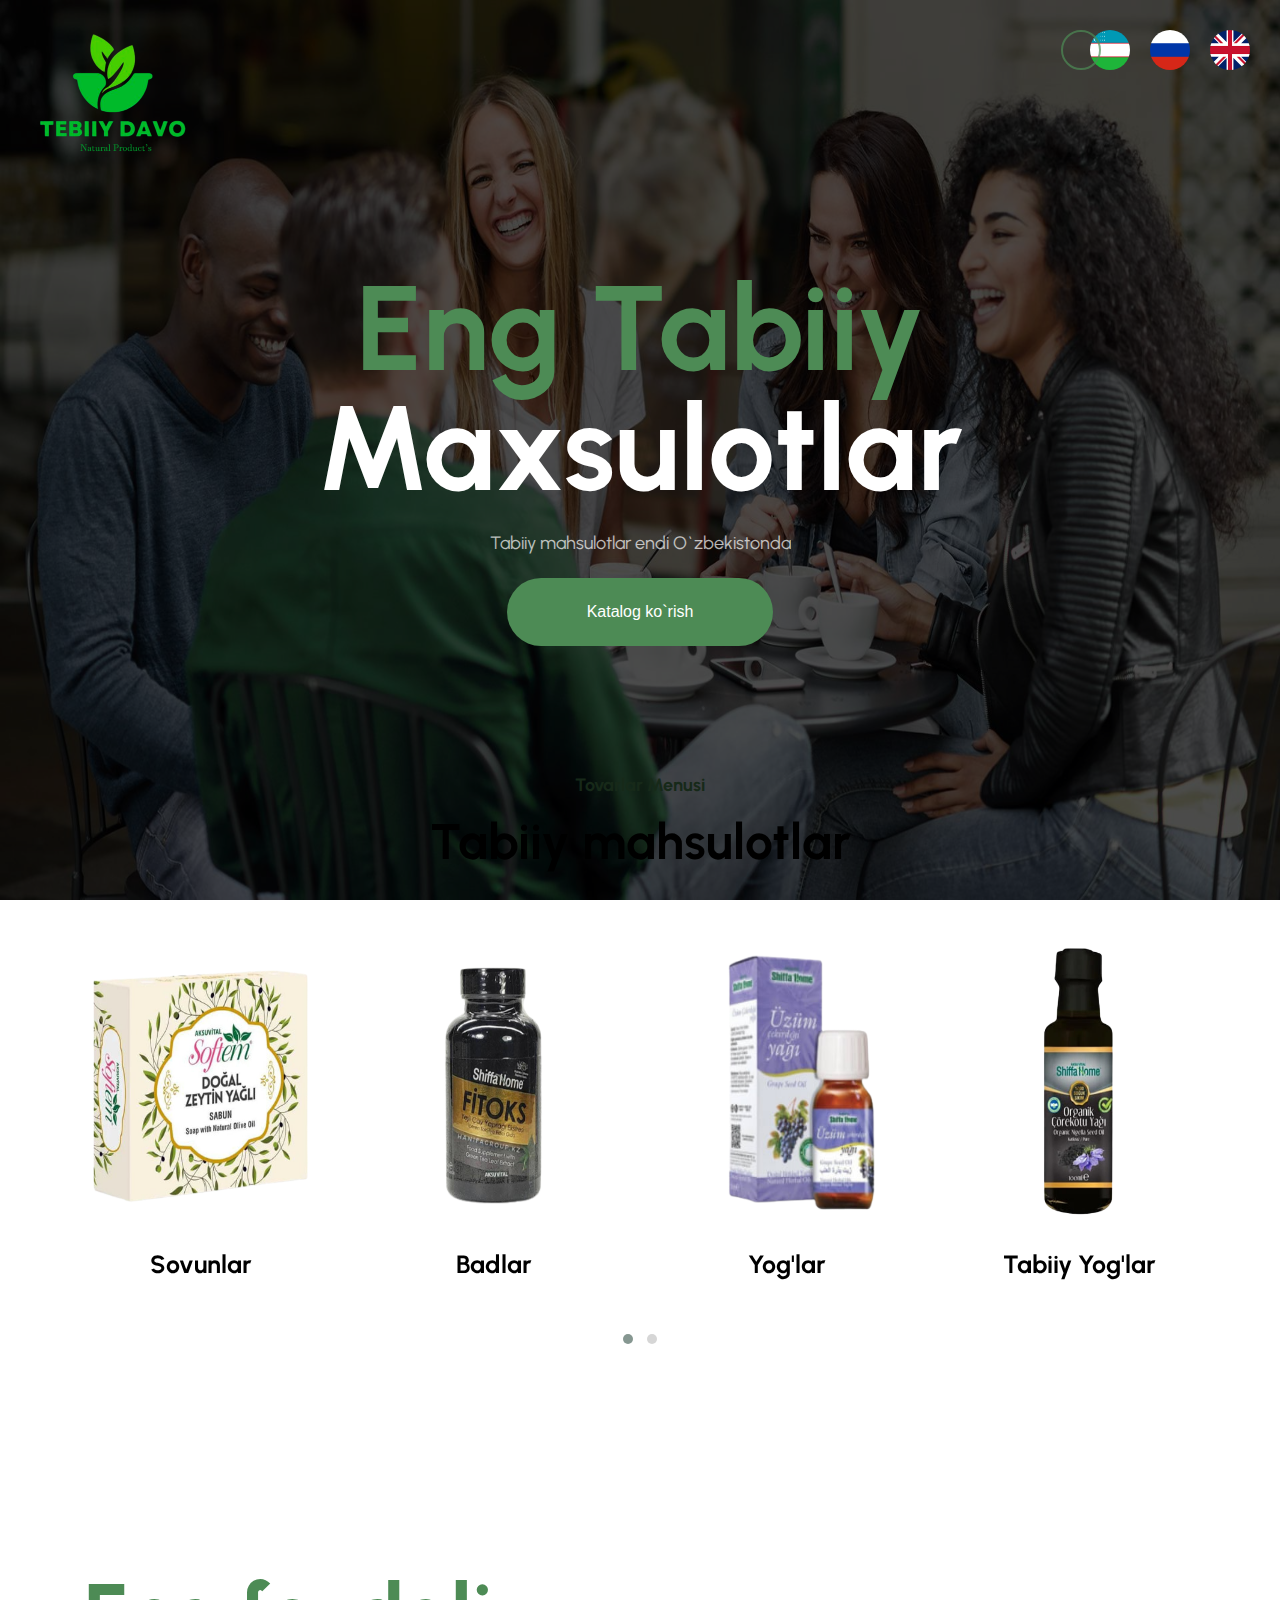
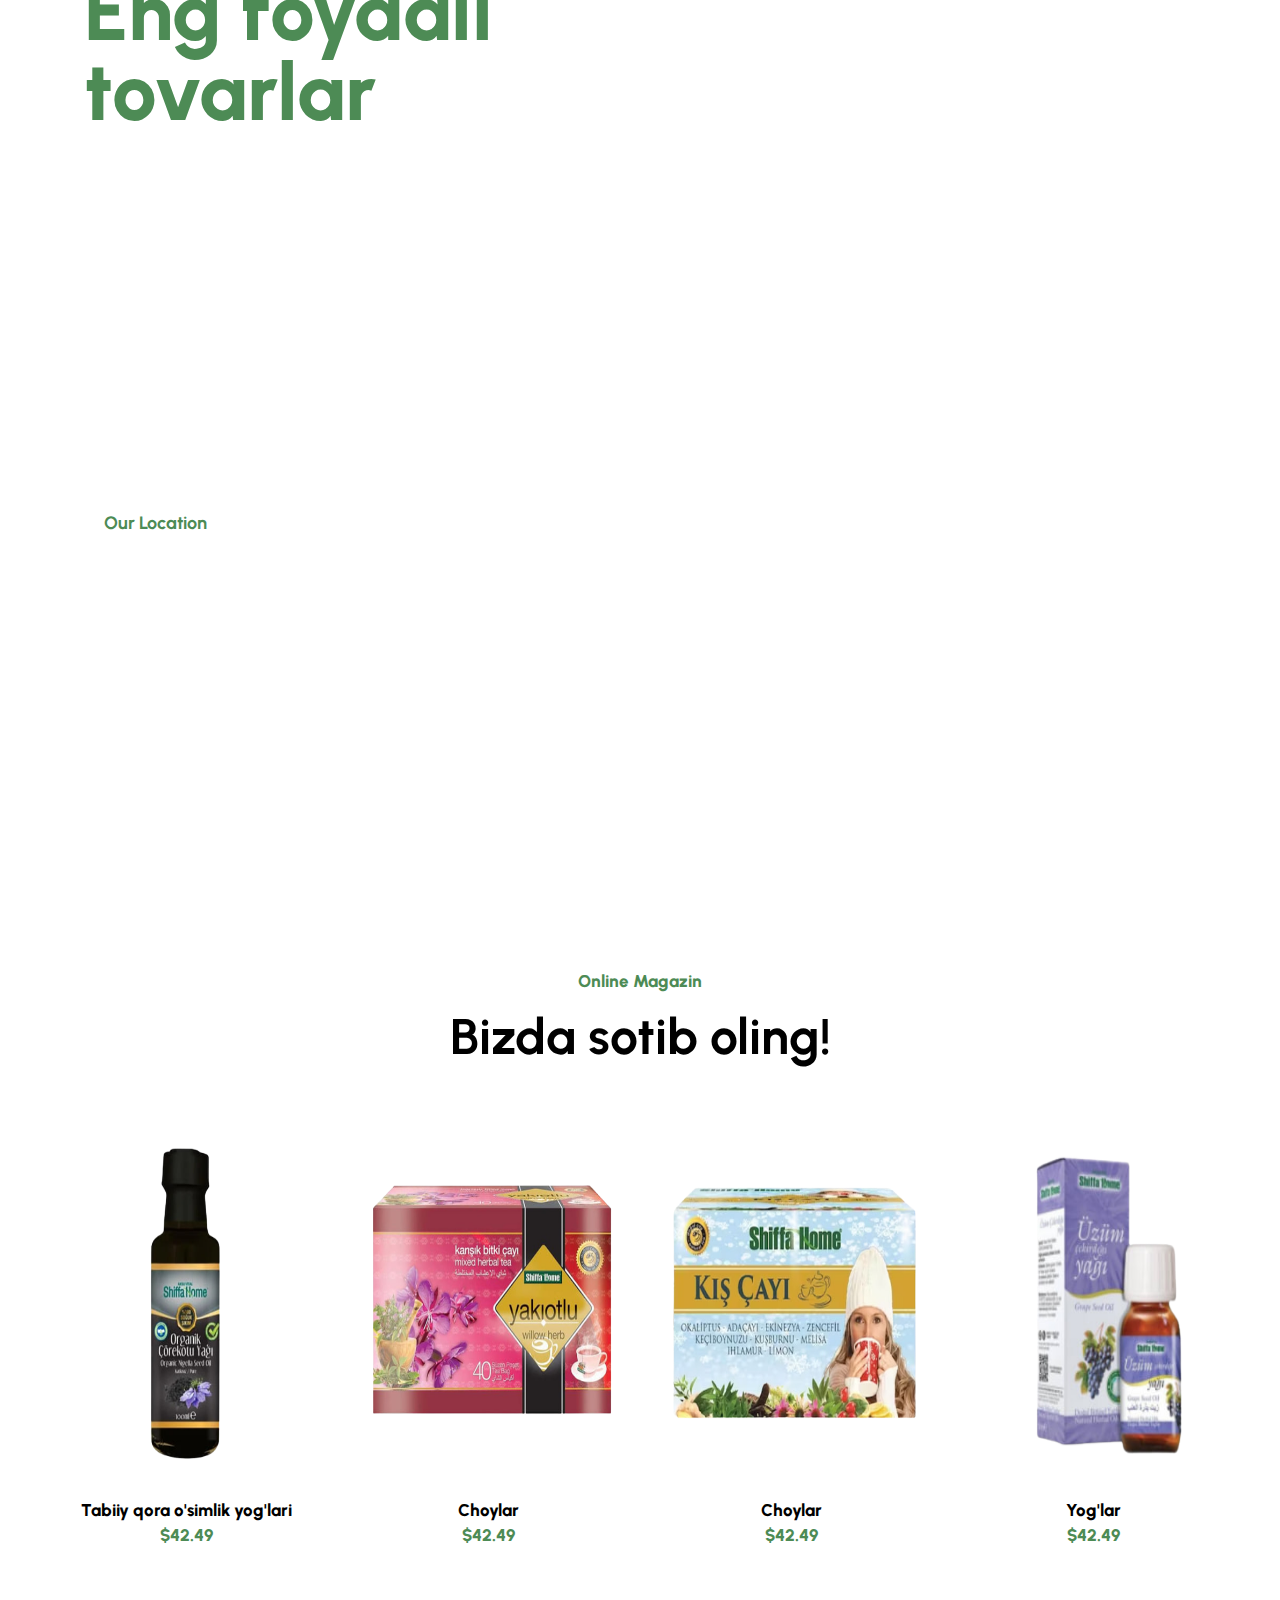
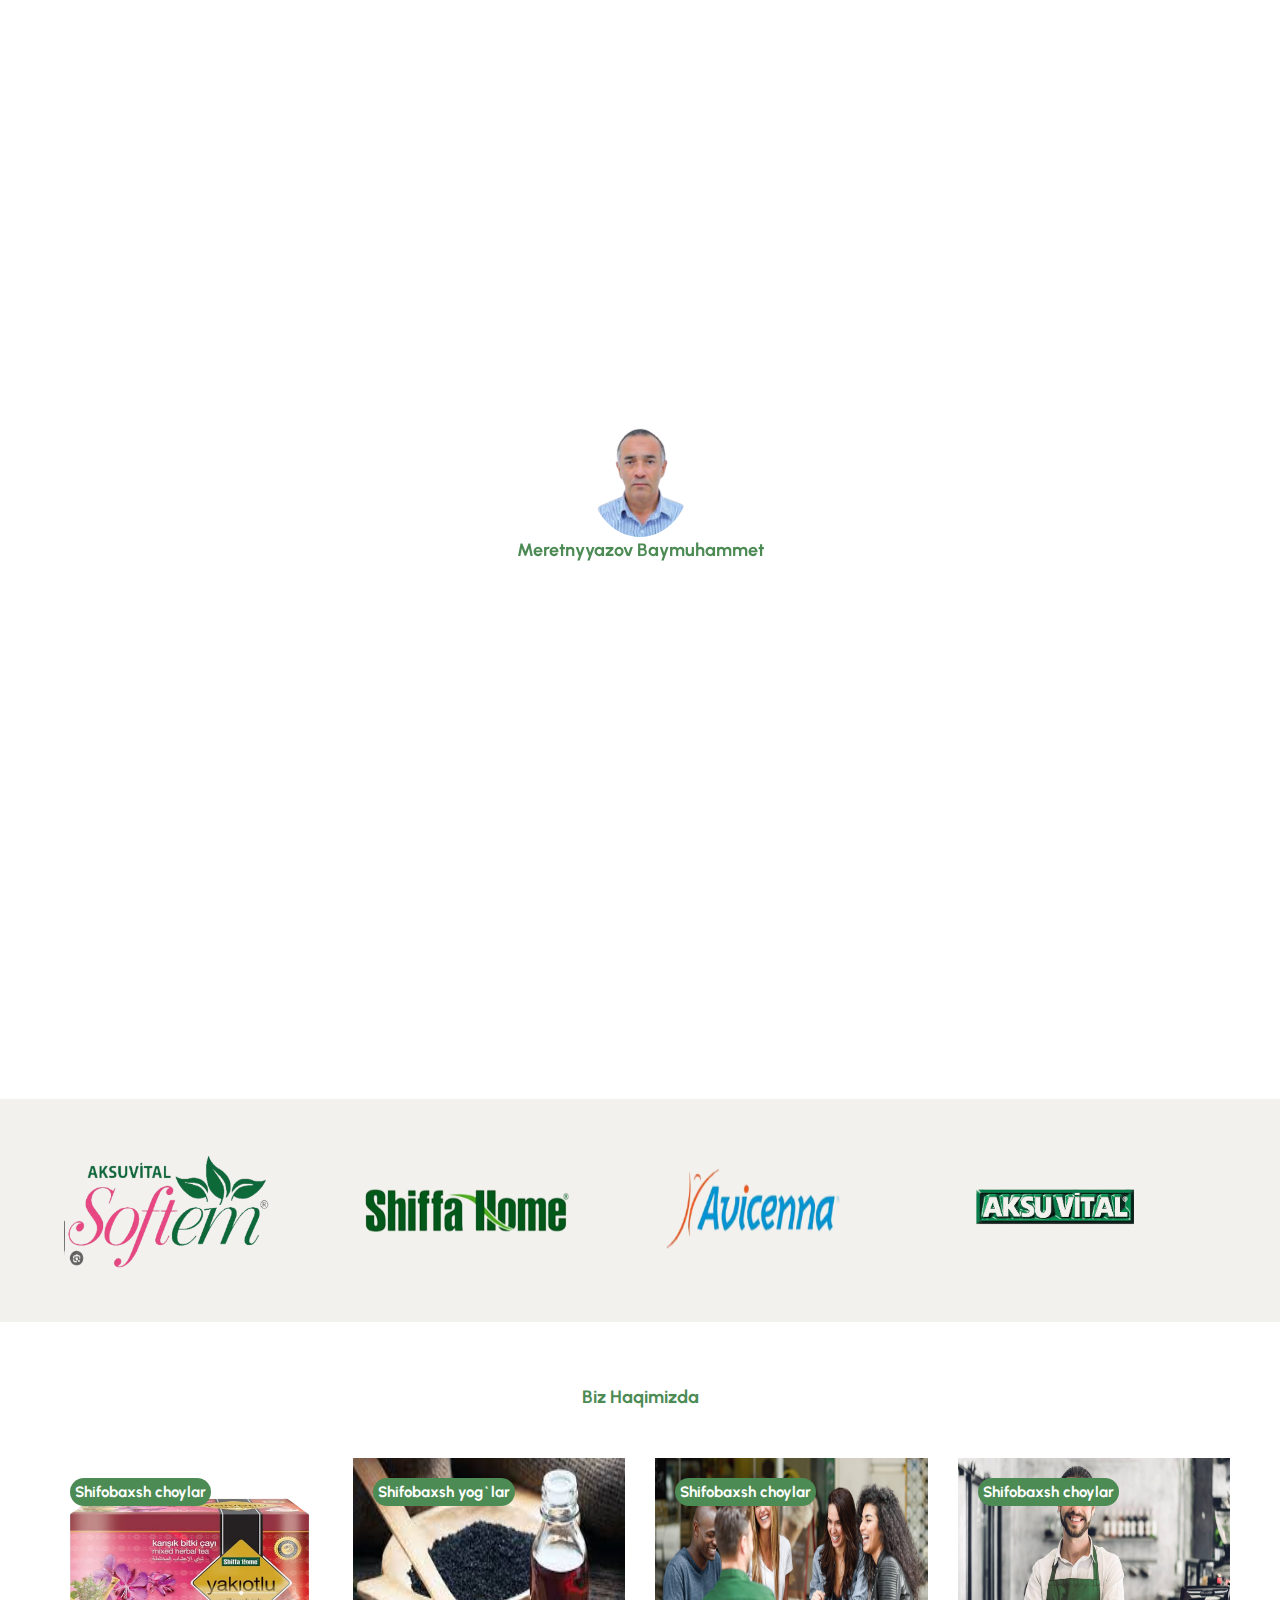
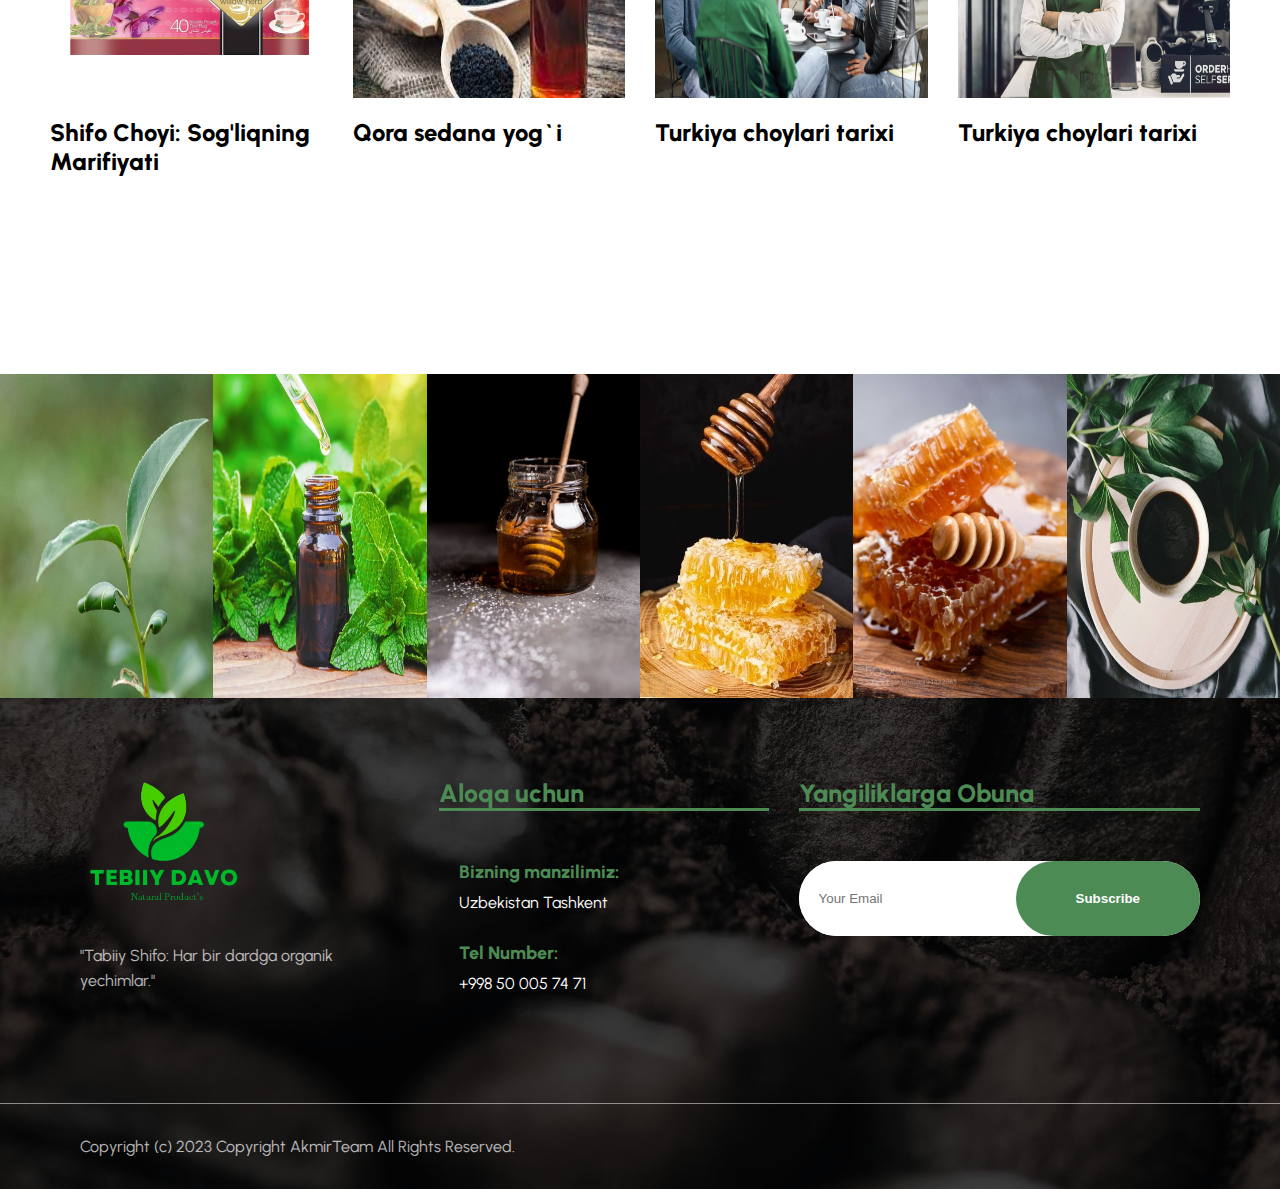
==== commit 9faf9998: "Add files via upload" ====
--- a/index.html
+++ b/index.html
@@ -47,17 +47,16 @@
         </div>
     </section>
 
-
     <header>
         <nav>
             <div id="mySidenav" class="sidenav">
                 <span class="closebtn " onclick="closeNav()">&times;</span>
                 <div class="menu_items">
-                    <a href="#home"> Home </a>
-                    <a href='#about'> About Us </a>
-                    <a href='#products'> Products </a>
+                    <a href="#home"> Asosiy </a>
+                    <a href='#about'> Biz Haqimizda </a>
+                    <a href='#products'> Mahsulotlar </a>
                     <a href='#blog'> Blog </a>
-                    <a href='#contacts'> Contact </a>
+                    <a href='#contacts'> Aloqa Uchun</a>
                     <div class="account social_media flex">
                         <a href="index.html">
                             <img src="image/uz.png" alt="">
@@ -88,9 +87,6 @@
         }
     </script>
 
-
-
-
     <section class="home" id="home">
         <div class="item">
             <div class="heading test">
@@ -105,10 +101,6 @@
         </div>
     </section>
 
-
-
-
-
     <section class="menu top">
         <div class="container">
             <div class="heading">
@@ -119,11 +111,11 @@
             <div class="owl-carousel owl-theme mtop proudcts1">
                 <div class="item products1">
                     <div class="img">
-                        <img src="image/product1-removebg-preview.png" alt="">
-                    </div>
-                    <div class="text">
-                        <h3>Djemlar</h3>
-                        <p> Excepteur sint occaecat cupidatat non proident, sunt in culpa qui officia .</p>
+                        <img src="image/p-5.png" alt="">
+                    </div>
+                    <div class="text">
+                        <h3>Sovunlar</h3>
+                        <!-- <p>Shifobaxsh Sovunlar — terimga berilgan tabiiy ta'sir. </p> -->
                     </div>
                 </div>
                 <div class="item">
@@ -132,25 +124,25 @@
                     </div>
                     <div class="text">
                         <h3>Badlar </h3>
-                        <p> Биологические пищевые добавки</p>
+                        <!-- <p> Биологические пищевые добавки</p> -->
                     </div>
                 </div>
                 <div class="item">
                     <div class="img">
-                        <img src="image/product3-removebg-preview.png" alt="">
+                        <img src="image/p-3.png" alt="">
                     </div>
                     <div class="text">
                         <h3>Yog'lar </h3>
-                        <p> Excepteur sint occaecat cupidatat non proident, sunt in culpa qui officia .</p>
+                        <!-- <p> Excepteur sint occaecat cupidatat non proident, sunt in culpa qui officia .</p> -->
                     </div>
                 </div>
                 <div class="item">
                     <div class="img">
-                        <img src="image/product9-removebg-preview.png" alt="">
-                    </div>
-                    <div class="text">
-                        <h3>Kosmetika </h3>
-                        <p> Excepteur sint occaecat cupidatat non proident, sunt in culpa qui officia .</p>
+                        <img src="image/p-7.png" alt="">
+                    </div>
+                    <div class="text">
+                        <h3>Tabiiy Yog'lar </h3>
+                        <!-- <p> Excepteur sint occaecat cupidatat non proident, sunt in culpa qui officia .</p> -->
                     </div>
                 </div>
                 <div class="item">
@@ -159,40 +151,30 @@
                     </div>
                     <div class="text">
                         <h3>Badlar </h3>
-                        <p> Excepteur sint occaecat cupidatat non proident, sunt in culpa qui officia .</p>
+                        <!-- <p> Excepteur sint occaecat cupidatat non proident, sunt in culpa qui officia .</p> -->
                     </div>
                 </div>
                 <div class="item">
                     <div class="img">
-                        <img src="image/product6-removebg-preview.png" alt="">
-                    </div>
-                    <div class="text">
-                        <h3>Yog'lar </h3>
-                        <p> Excepteur sint occaecat cupidatat non proident, sunt in culpa qui officia .</p>
+                        <img src="image/p-8.png" alt="">
+                    </div>
+                    <div class="text">
+                        <h3>Choylar </h3>
+                        <!-- <p> Excepteur sint occaecat cupidatat non proident, sunt in culpa qui officia .</p> -->
                     </div>
                 </div>
                 <div class="item">
                     <div class="img">
-                        <img src="image/product7-removebg-preview.png" alt="">
-                    </div>
-                    <div class="text">
-                        <h3>Yog'lar </h3>
-                        <p> Excepteur sint occaecat cupidatat non proident, sunt in culpa qui officia .</p>
-                    </div>
-                </div>
-                <div class="item">
-                    <div class="img">
-                        <img src="image/product8-removebg-preview.png" alt="">
-                    </div>
-                    <div class="text">
-                        <h3>Yog'lar </h3>
-                        <p> Excepteur sint occaecat cupidatat non proident, sunt in culpa qui officia .</p>
-                    </div>
-                </div>
-            </div>
-        </div>
-    </section>
-
+                        <img src="image/p-2.png" alt="">
+                    </div>
+                    <div class="text">
+                        <h3>Choylar </h3>
+                    </div>
+                </div>
+
+            </div>
+        </div>
+    </section>
 
     <section class="wrapper mtop">
         <div class="container flex">
@@ -231,7 +213,7 @@
         <div class="content grid mtop products2">
             <div class="box">
                 <div class="img">
-                    <img src="image/p1-removebg-preview (1).png" alt="">
+                    <img src="image/p-7.png" alt="">
                 </div>
                 <div class="text">
                     <div class="rate flex">
@@ -241,13 +223,13 @@
                         <i class="fas fa-star"></i>
                         <i class="fas fa-star"></i>
                     </div>
-                    <h4>Djemlar</h4>
+                    <h4>Tabiiy qora o'simlik yog'lari</h4>
                     <h5>$42.49</h5>
                 </div>
             </div>
             <div class="box">
                 <div class="img">
-                    <img src="image/p2-removebg-preview.png" alt="">
+                    <img src="image/p-8.png" alt="">
                 </div>
                 <div class="text">
                     <div class="rate flex">
@@ -257,13 +239,13 @@
                         <i class="fas fa-star"></i>
                         <i class="fas fa-star"></i>
                     </div>
-                    <h4>Yog'</h4>
+                    <h4>Choylar</h4>
                     <h5>$42.49</h5>
                 </div>
             </div>
             <div class="box">
                 <div class="img">
-                    <img src="image/p3-removebg-preview.png" alt="">
+                    <img src="image/p-1.png" alt="">
                 </div>
                 <div class="text">
                     <div class="rate flex">
@@ -273,13 +255,13 @@
                         <i class="fas fa-star"></i>
                         <i class="fas fa-star"></i>
                     </div>
-                    <h4>Yog'</h4>
+                    <h4>Choylar</h4>
                     <h5>$42.49</h5>
                 </div>
             </div>
             <div class="box">
                 <div class="img">
-                    <img src="image/p4-removebg-preview.png" alt="">
+                    <img src="image/p-3.png" alt="">
                 </div>
                 <div class="text">
                     <div class="rate flex">
@@ -289,42 +271,12 @@
                         <i class="fas fa-star"></i>
                         <i class="fas fa-star"></i>
                     </div>
-                    <h4>Badlar</h4>
+                    <h4>Yog'lar</h4>
                     <h5>$42.49</h5>
                 </div>
             </div>
-            <div class="box">
-                <div class="img">
-                    <img src="image/p5-removebg-preview (1).png" alt="">
-                </div>
-                <div class="text">
-                    <div class="rate flex">
-                        <i class="fas fa-star"></i>
-                        <i class="fas fa-star"></i>
-                        <i class="fas fa-star"></i>
-                        <i class="fas fa-star"></i>
-                        <i class="fas fa-star"></i>
-                    </div>
-                    <h4>Kosmetika</h4>
-                    <h5>$42.49</h5>
-                </div>
-            </div>
-            <div class="box">
-                <div class="img">
-                    <img src="image/p6-removebg-preview (1).png" alt="">
-                </div>
-                <div class="text">
-                    <div class="rate flex">
-                        <i class="fas fa-star"></i>
-                        <i class="fas fa-star"></i>
-                        <i class="fas fa-star"></i>
-                        <i class="fas fa-star"></i>
-                        <i class="fas fa-star"></i>
-                    </div>
-                    <h4>Kosmetika</h4>
-                    <h5>$42.49</h5>
-                </div>
-            </div>
+
+
         </div>
 
 
@@ -431,13 +383,12 @@
     <section class="blog mtop" id="about">
         <div class="heading">
             <h5>Biz Haqimizda</h5>
-            <h2>Recent Articles</h2>
         </div>
 
         <div class="content grid">
             <div class="box">
                 <div class="img">
-                    <img src="image/bg4.png" alt="">
+                    <img src="image/p-8.png" alt="">
                     <span>Shifobaxsh choylar</span>
                 </div>
                 <div class="text">
@@ -448,11 +399,11 @@
             <div class="box">
                 <div class="img">
                     <img src="image/bg5.png" alt="">
-                    <span>Shifobaxsh choylar</span>
-                </div>
-                <div class="text">
-
-                    <h2>Shifo Choyi: Sog'liqning Marifiyati</h2>
+                    <span>Shifobaxsh yog`lar</span>
+                </div>
+                <div class="text">
+
+                    <h2> Qora sedana yog`i</h2>
                 </div>
             </div>
             <div class="box">
@@ -539,13 +490,13 @@
                     <div class="logo">
                         <img src="image/logo1.png" alt="">
                     </div>
-                    <p> Excepteur sint occaecat cupidatat non proident, sunt in culpa qui officia deserunt mollit anim id est laborum.</p>
-                    <div class="icon flex">
+                    <p> "Tabiiy Shifo: Har bir dardga organik yechimlar." </p>
+                    <!-- <div class="icon flex">
                         <i class="fab fa-facebook-f"></i>
                         <i class="fab fa-twitter"></i>
                         <i class="fab fa-youtube"></i>
                         <i class="fab fa-instagram"></i>
-                    </div>
+                    </div> -->
                 </div>
 
                 <div class="box">
@@ -574,7 +525,7 @@
                 </div>
 
                 <div class="box">
-                    <h3>Subscribe</h3>
+                    <h3>Yangiliklarga Obuna</h3>
 
                     <div class="input flex1">
                         <input type="text" placeholder="Your Email">
--- a/css/style.css
+++ b/css/style.css
@@ -738,6 +738,10 @@
     color: #4D8B55;
 }
 
+.social_media a {
+    margin: 0;
+}
+
 
 /*-----------blog---------*/
 
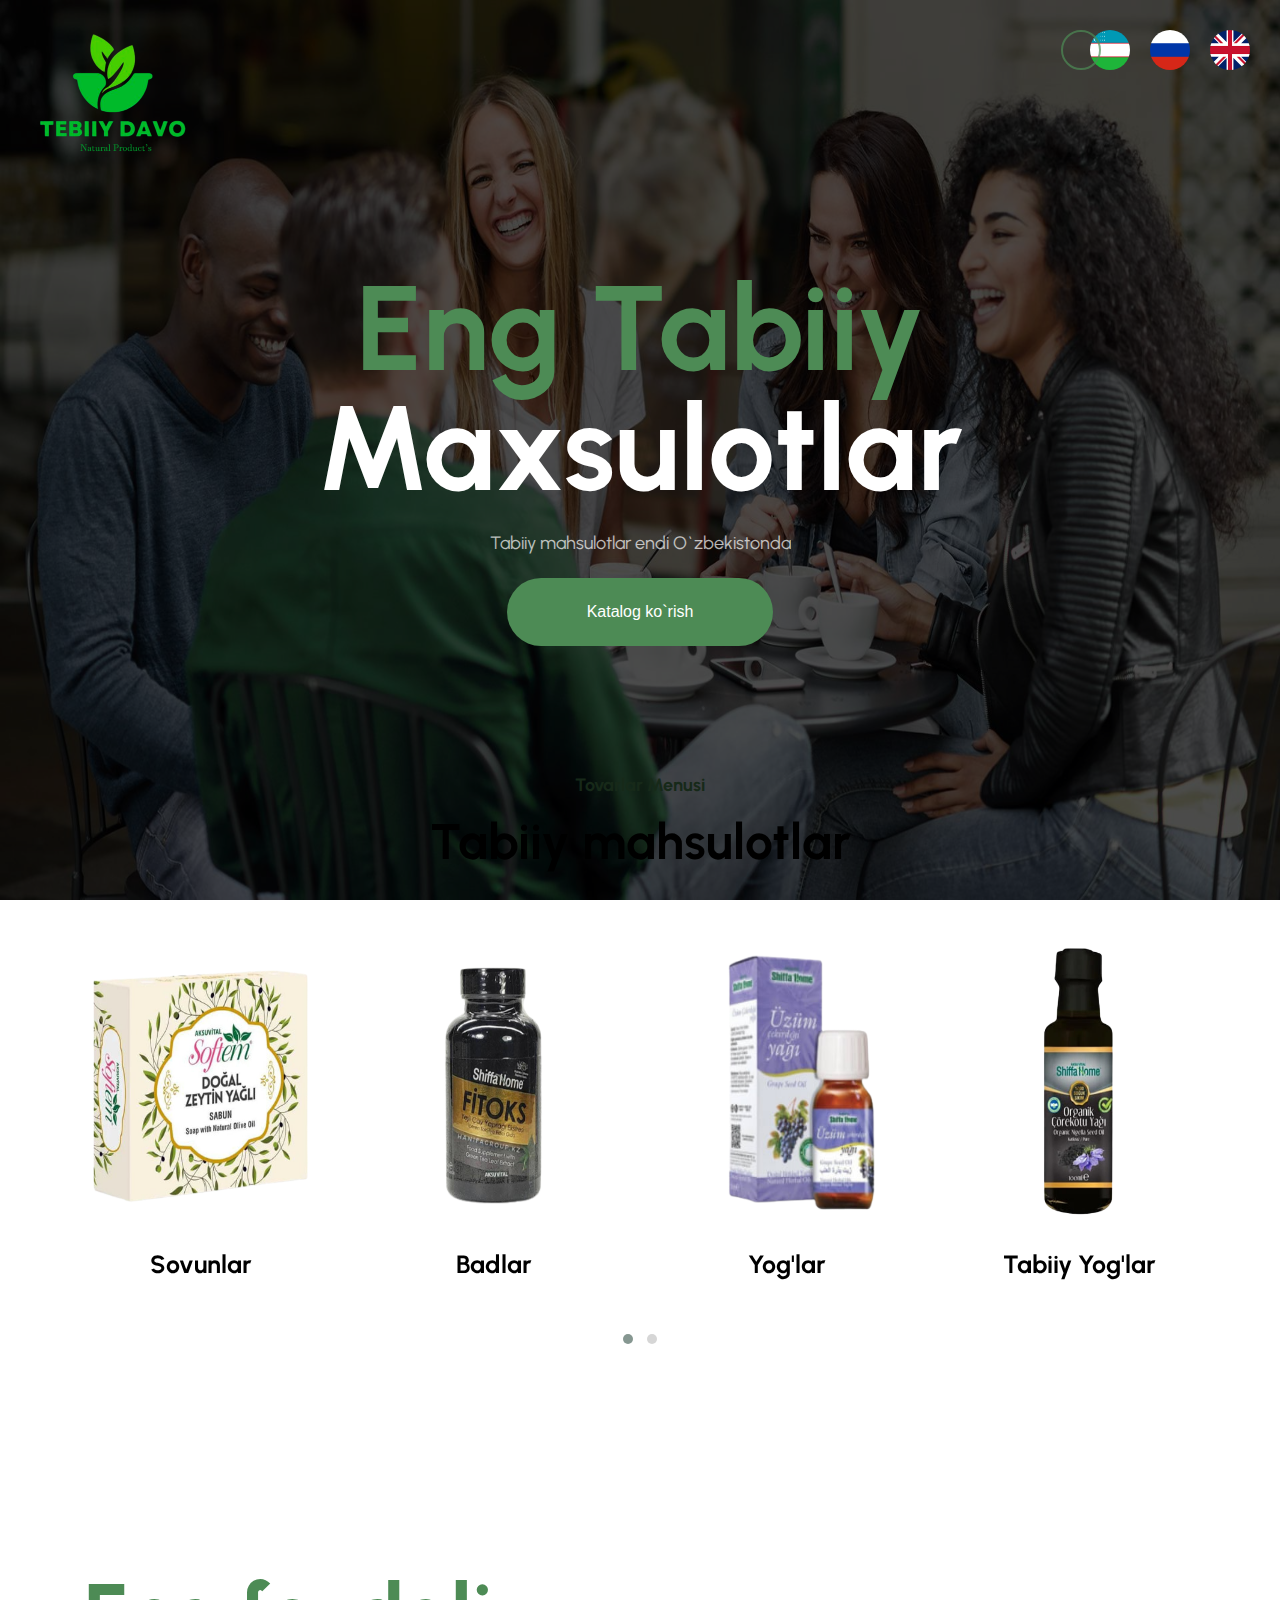
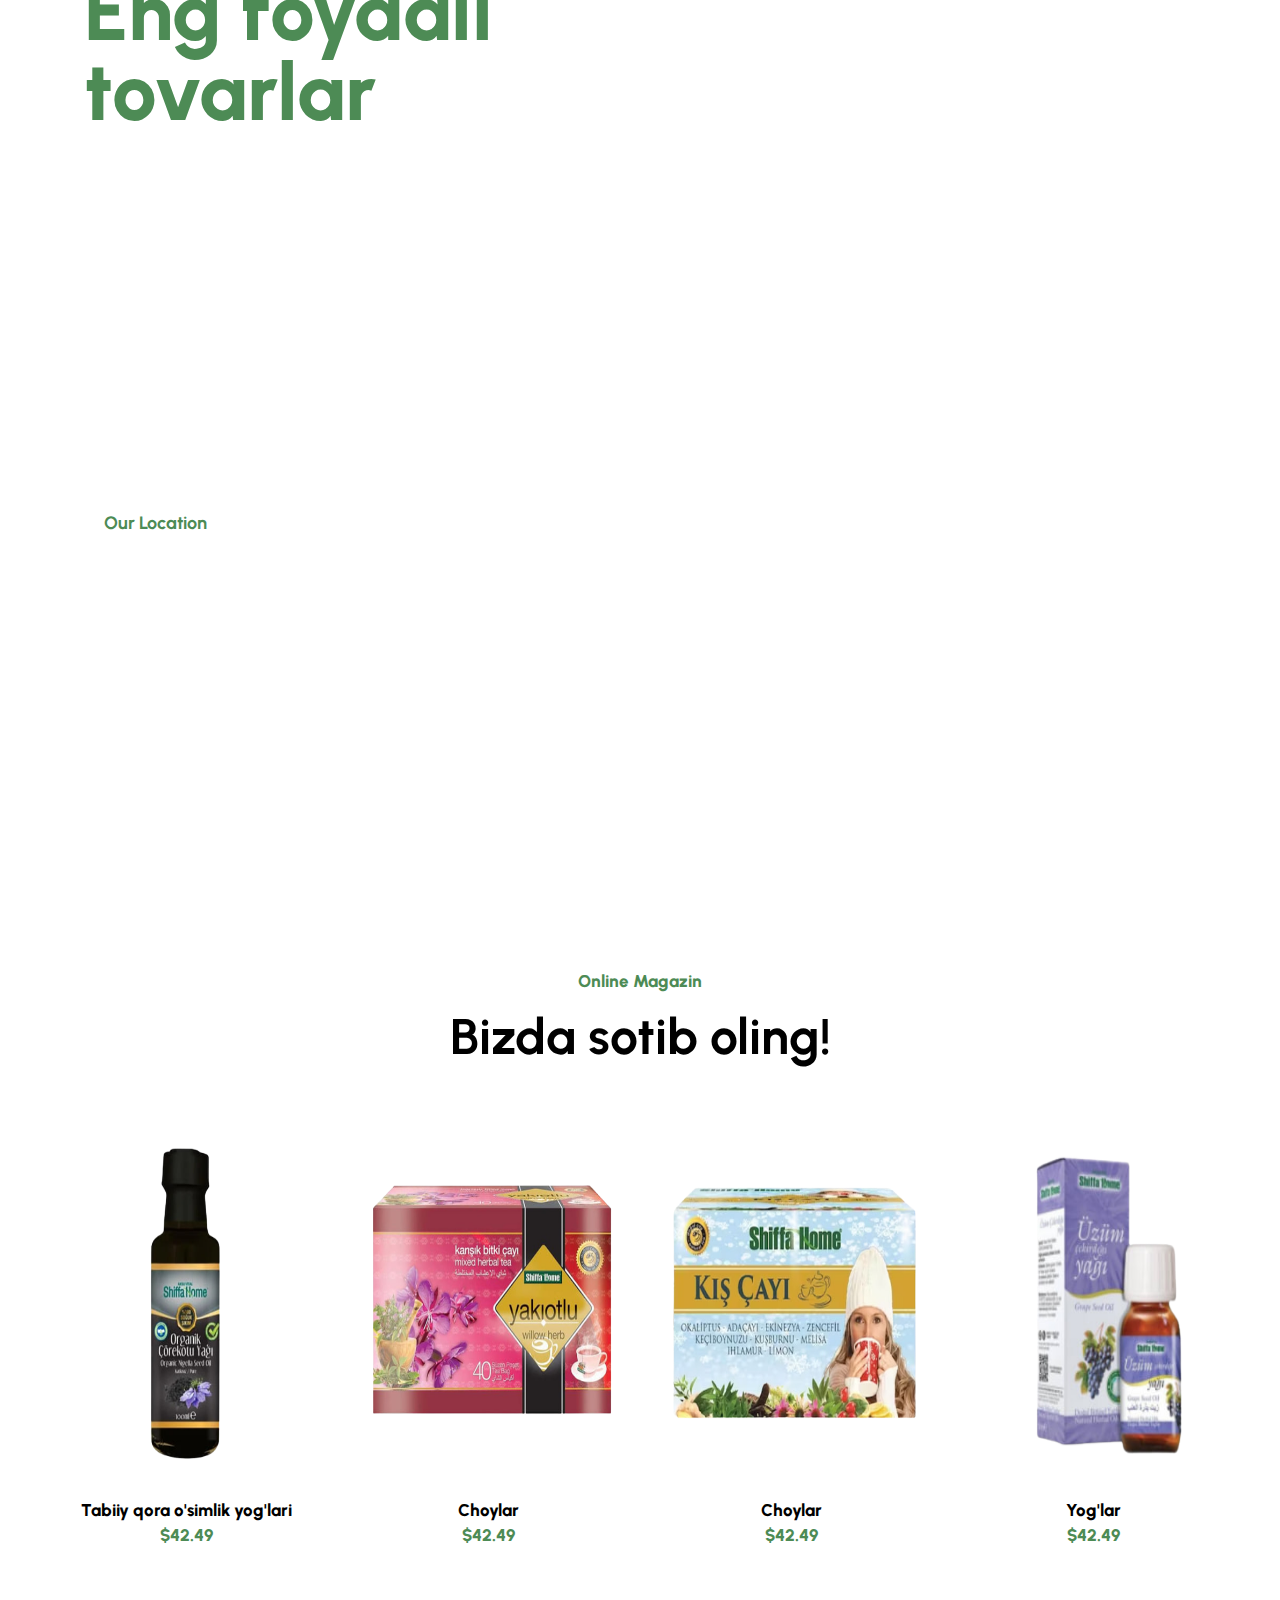
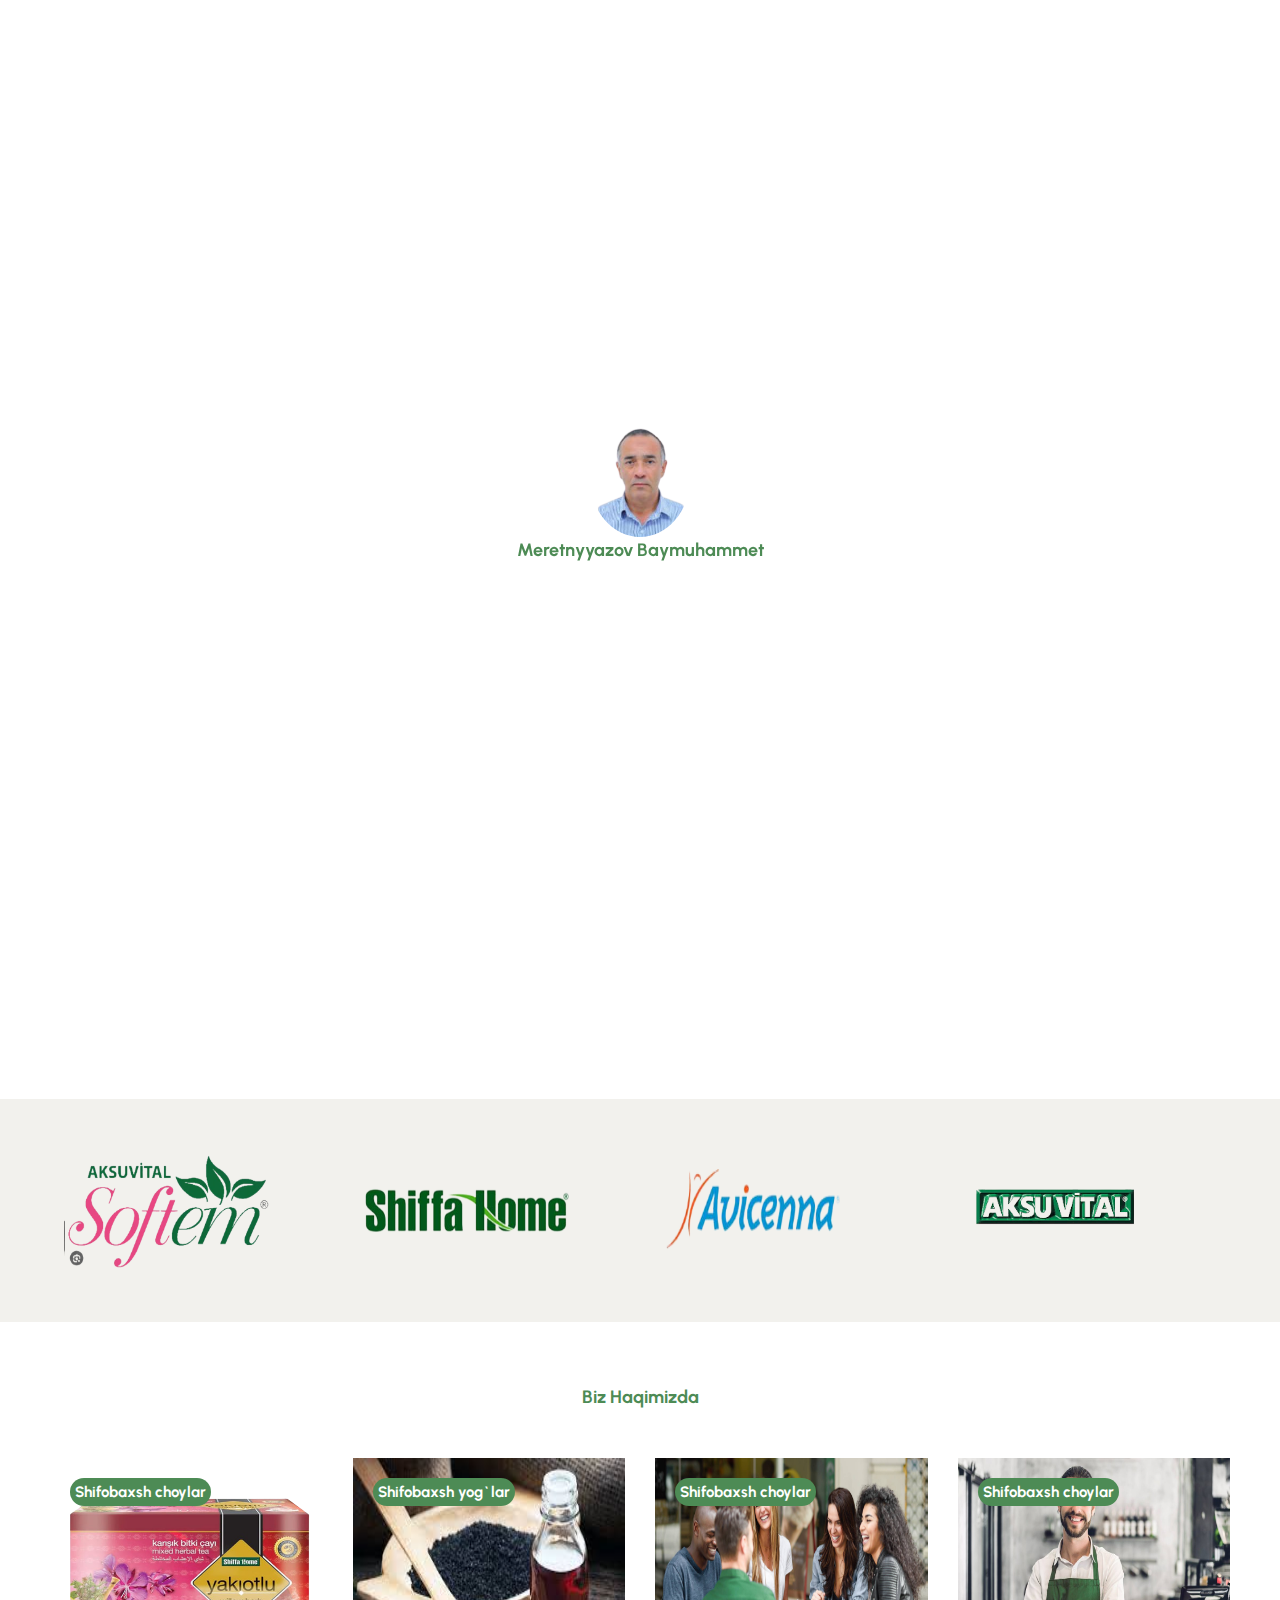
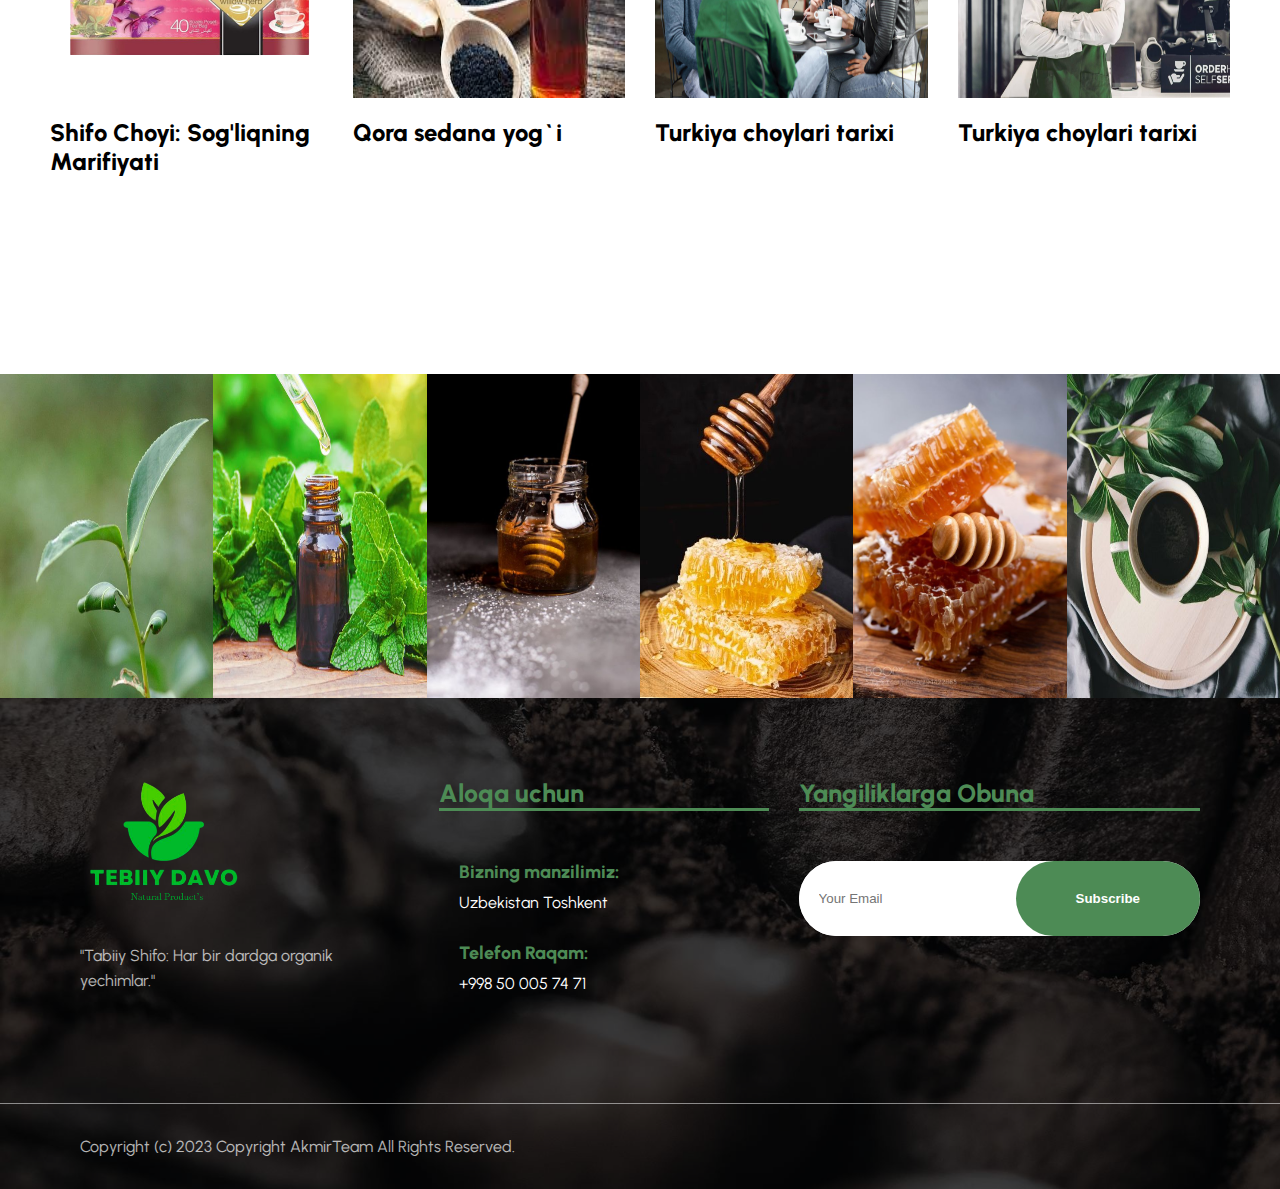
==== commit 21a44a1b: "Add files via upload" ====
--- a/index.html
+++ b/index.html
@@ -331,7 +331,7 @@
             <div class="owl-carousel owl-carousel2 owl-theme mtop">
                 <div class="items">
                     <i class="fas fa-quote-right"></i>
-                    <p>Мы с вами во все времина года
+                    <p>Biz barcha faslda siz bilanmiz
                     </p>
                     <div class="img">
                         <img src="image/testimonials-removebg-preview.png" alt="">
@@ -340,7 +340,7 @@
                 </div>
                 <div class="items">
                     <i class="fas fa-quote-right"></i>
-                    <p>Мы берем силу от приподы
+                    <p>Biz tabiatdan kuch olamiz
                     </p>
                     <div class="img">
                         <img src="image/testimonials2.jpg" alt="">
@@ -508,7 +508,7 @@
                             </div>
                             <div class="text">
                                 <h5>Bizning manzilimiz:</h5>
-                                <span>Uzbekistan Tashkent</span>
+                                <span>Uzbekistan Toshkent</span>
                             </div>
                         </div>
                         <div class="item flex">
@@ -516,7 +516,7 @@
                                 <i class="fas fa-phone-alt"></i>
                             </div>
                             <div class="text">
-                                <h5>Tel Number:</h5>
+                                <h5>Telefon Raqam:</h5>
                                 <span>+998 50 005 74 71</span>
                                 <span></span>
                             </div>
